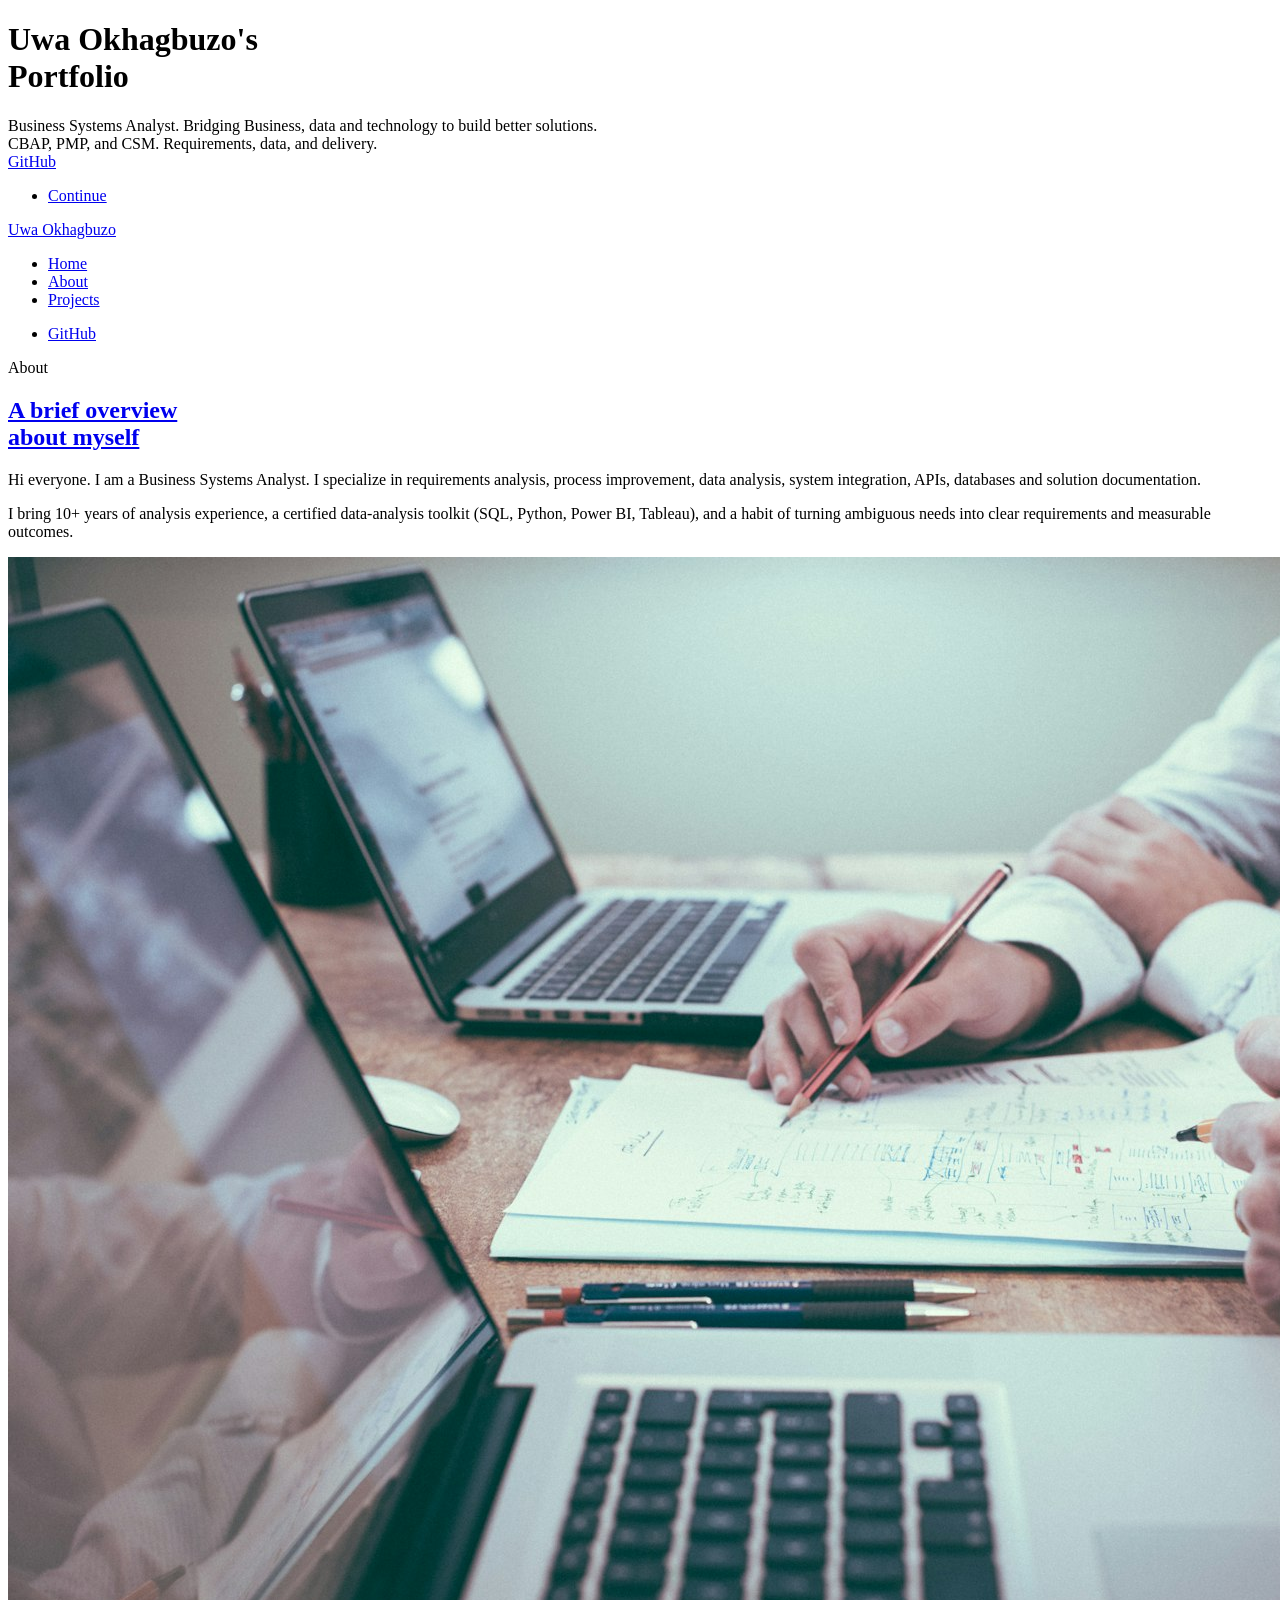
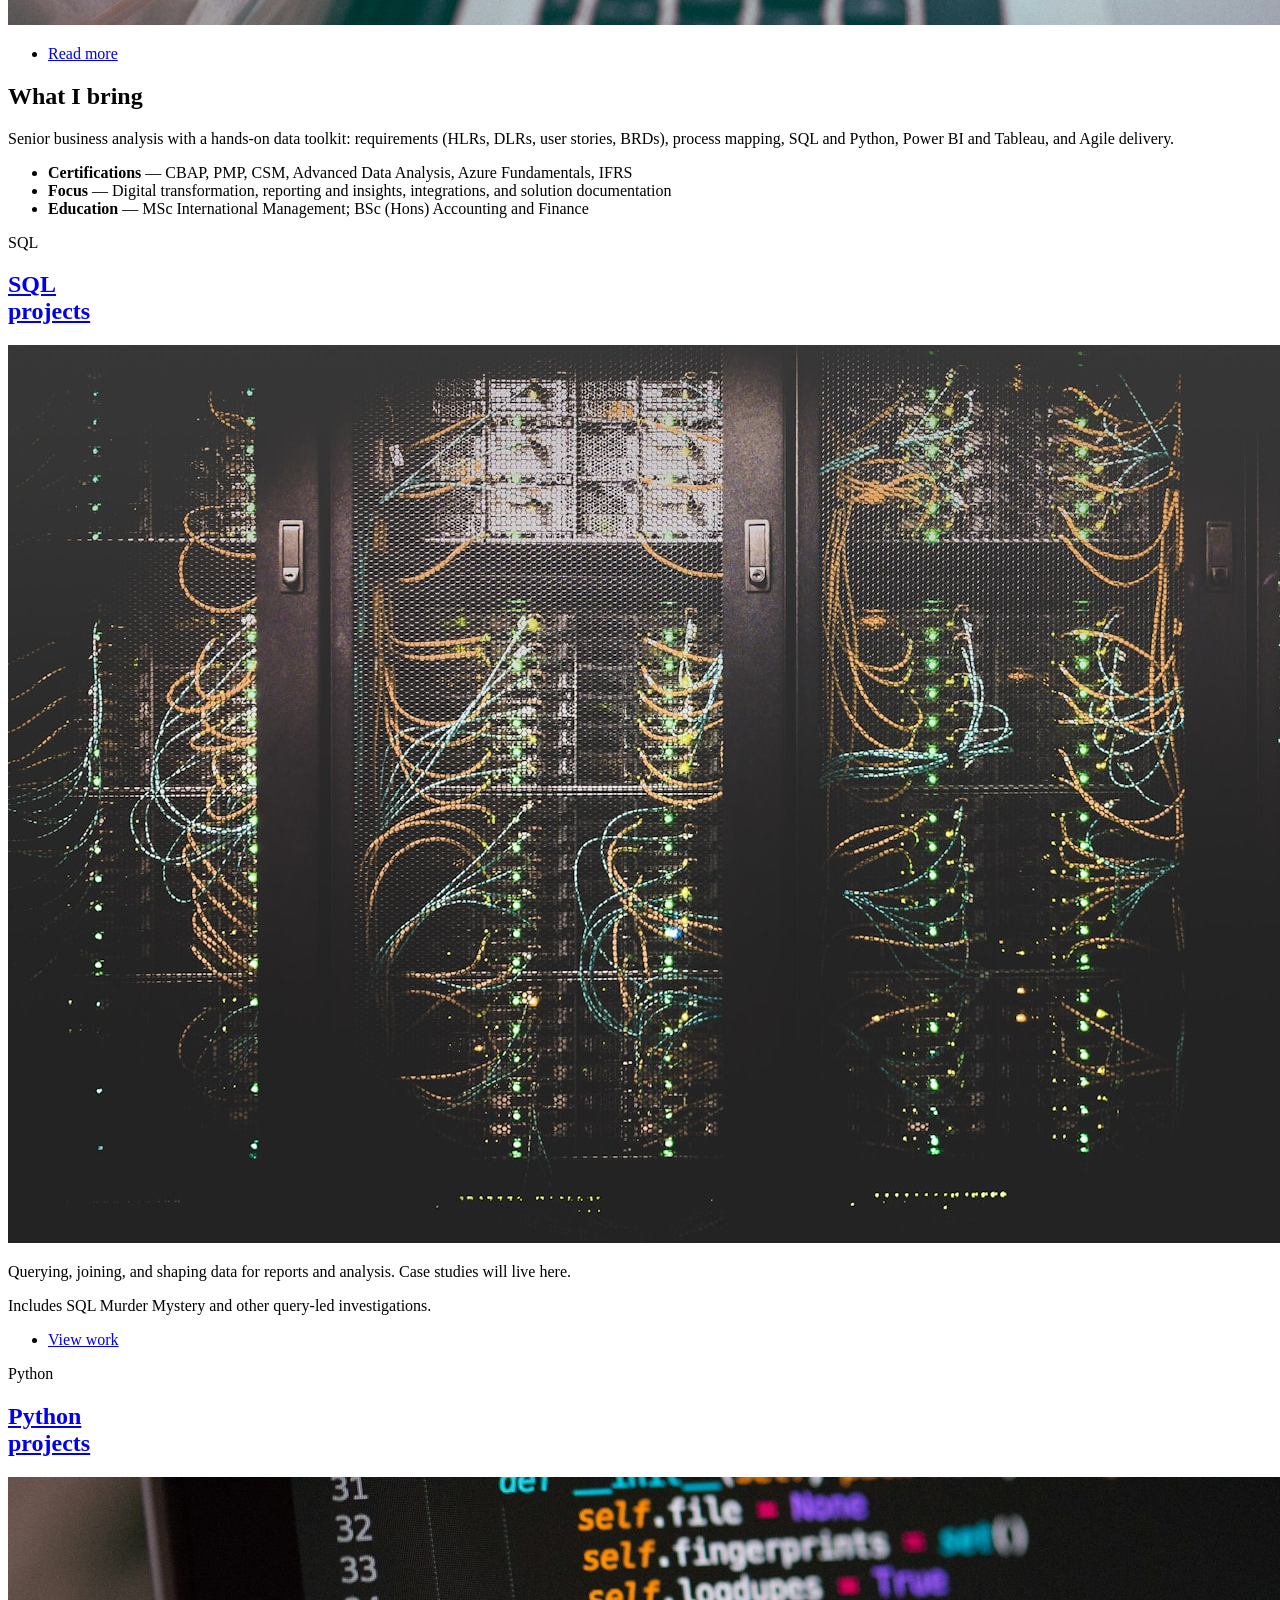
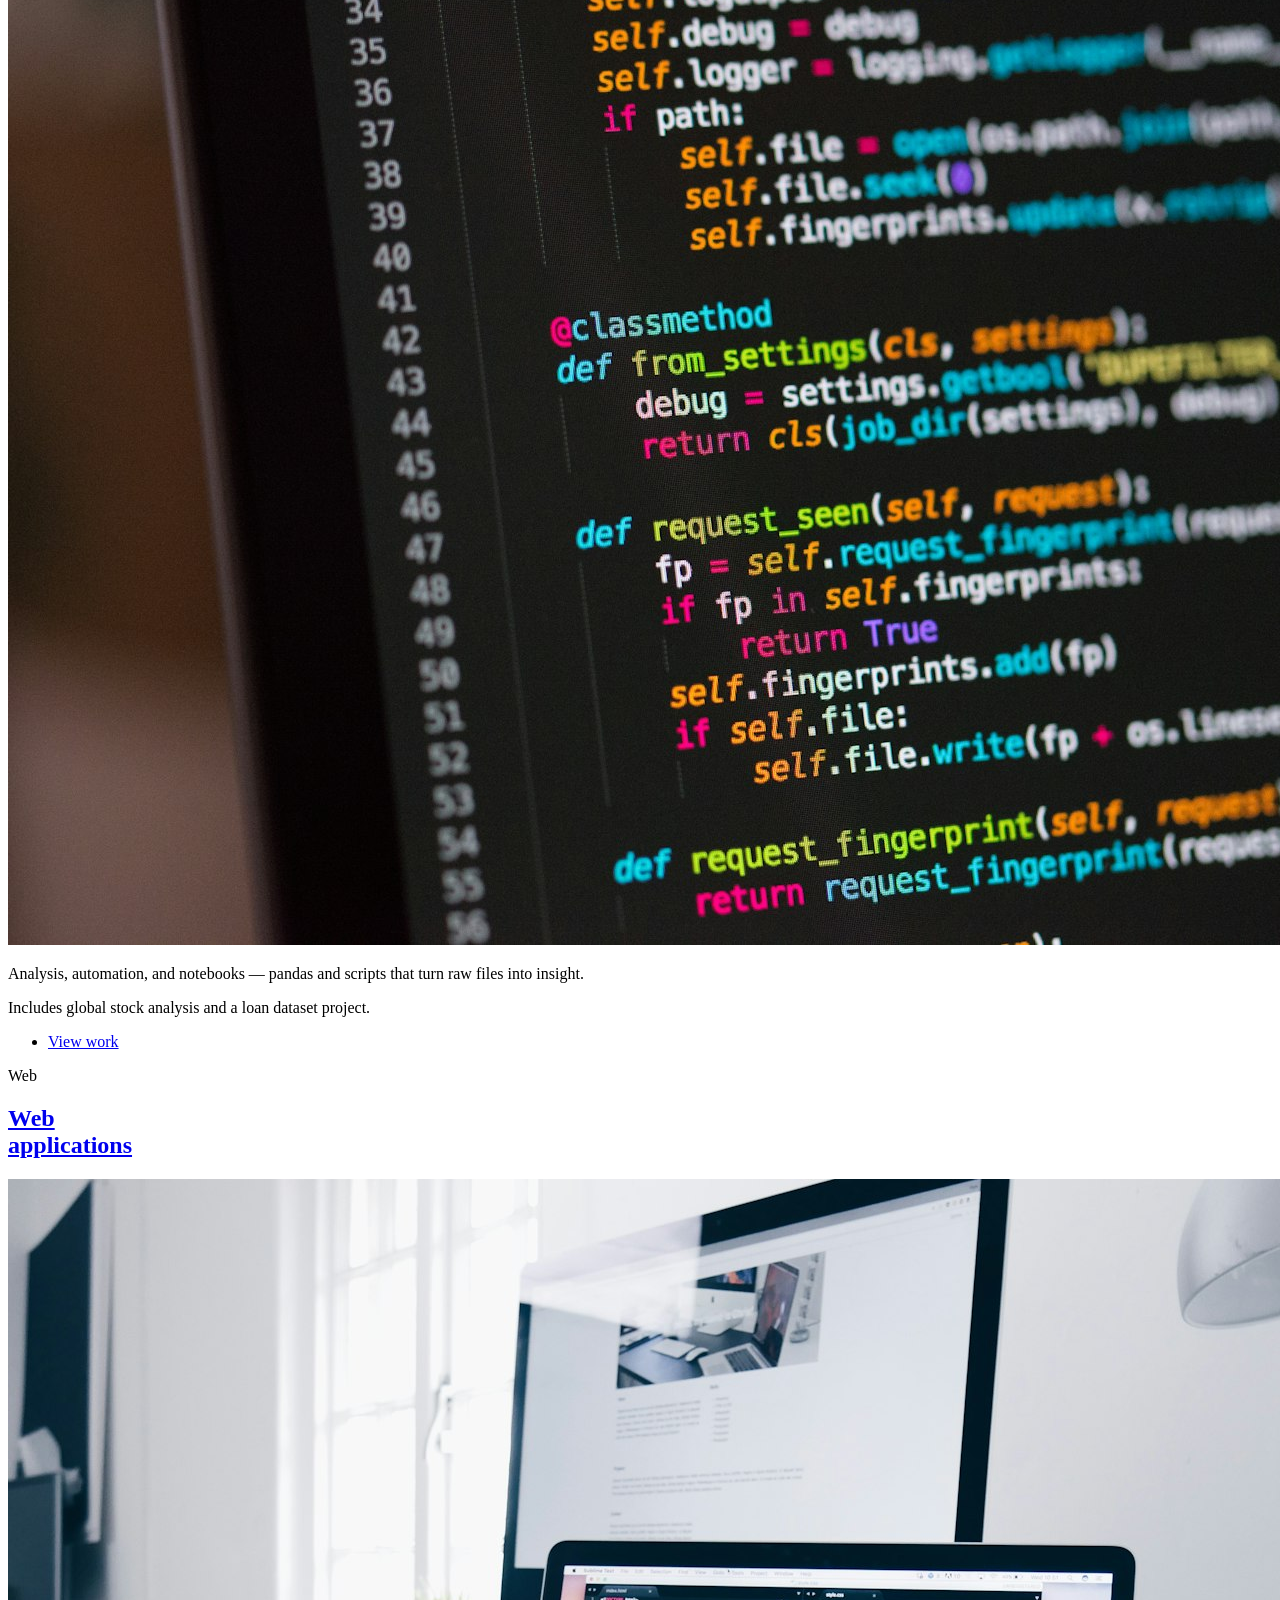
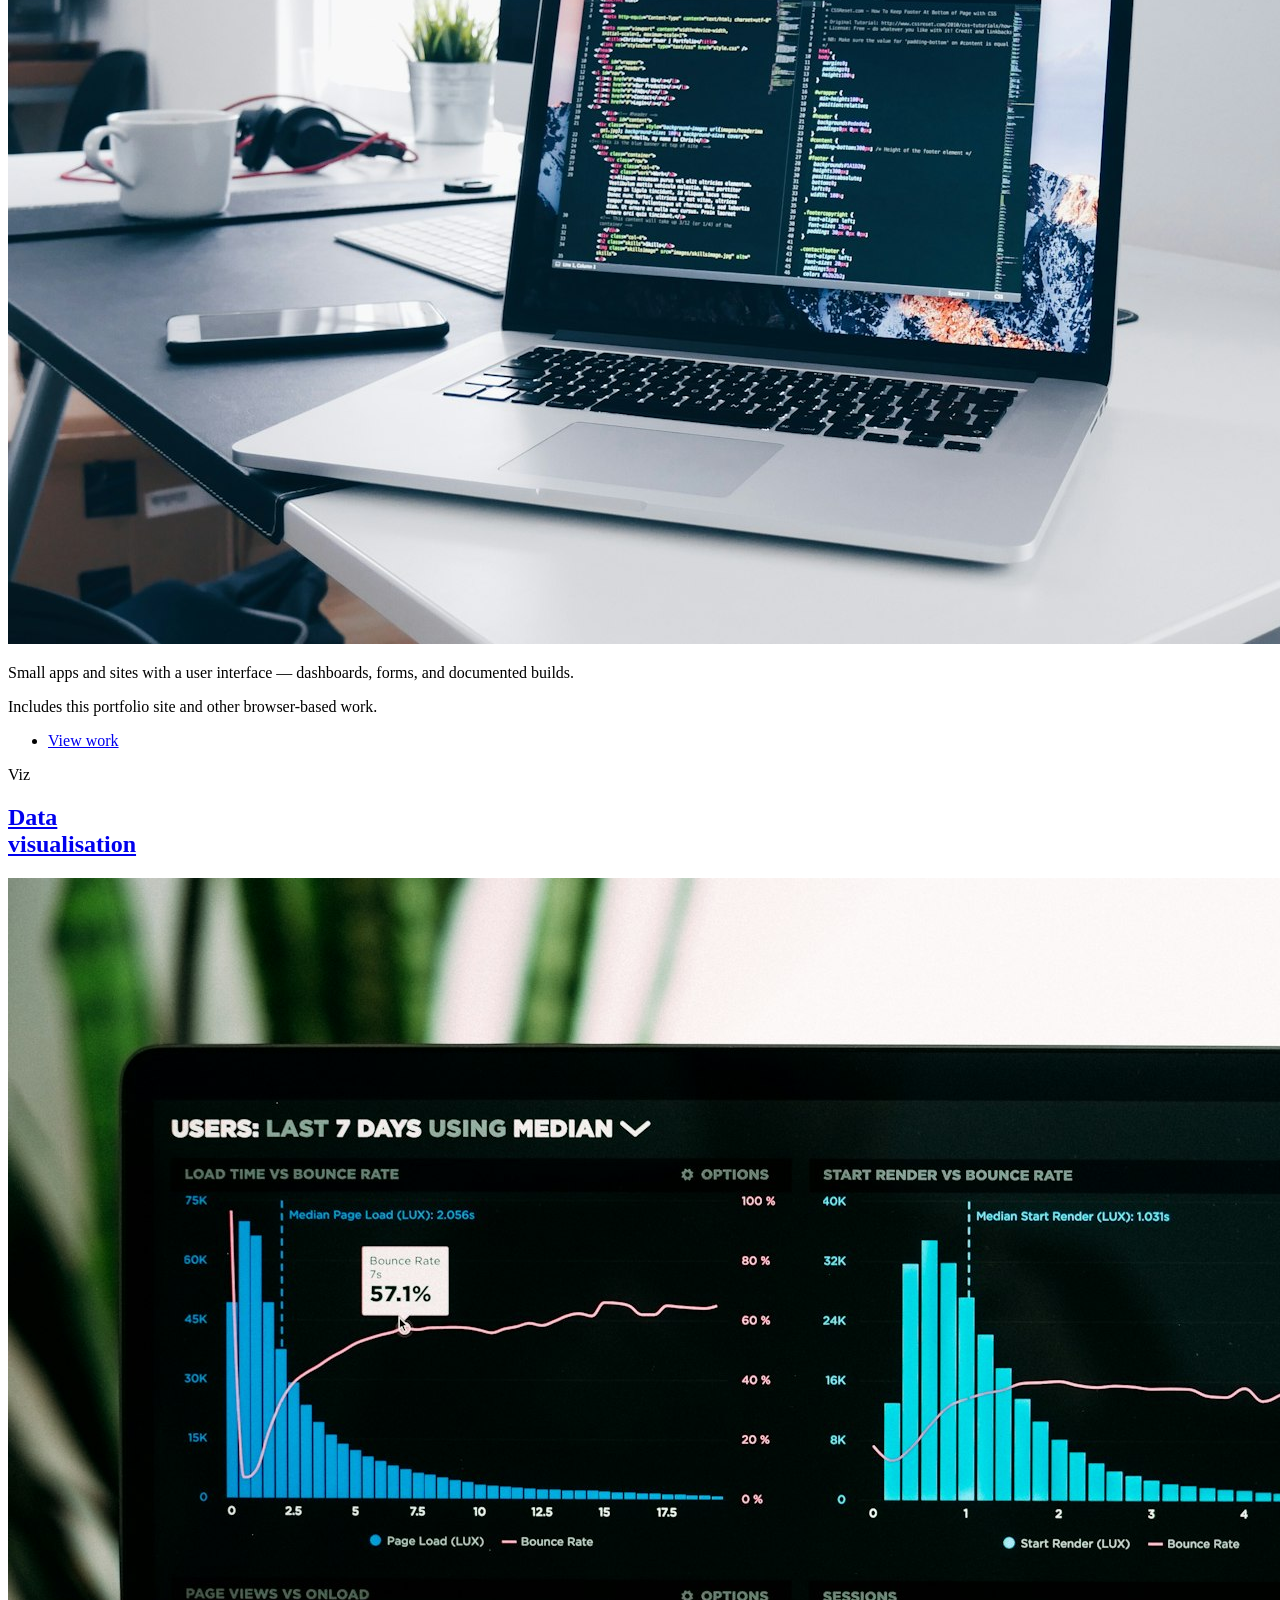
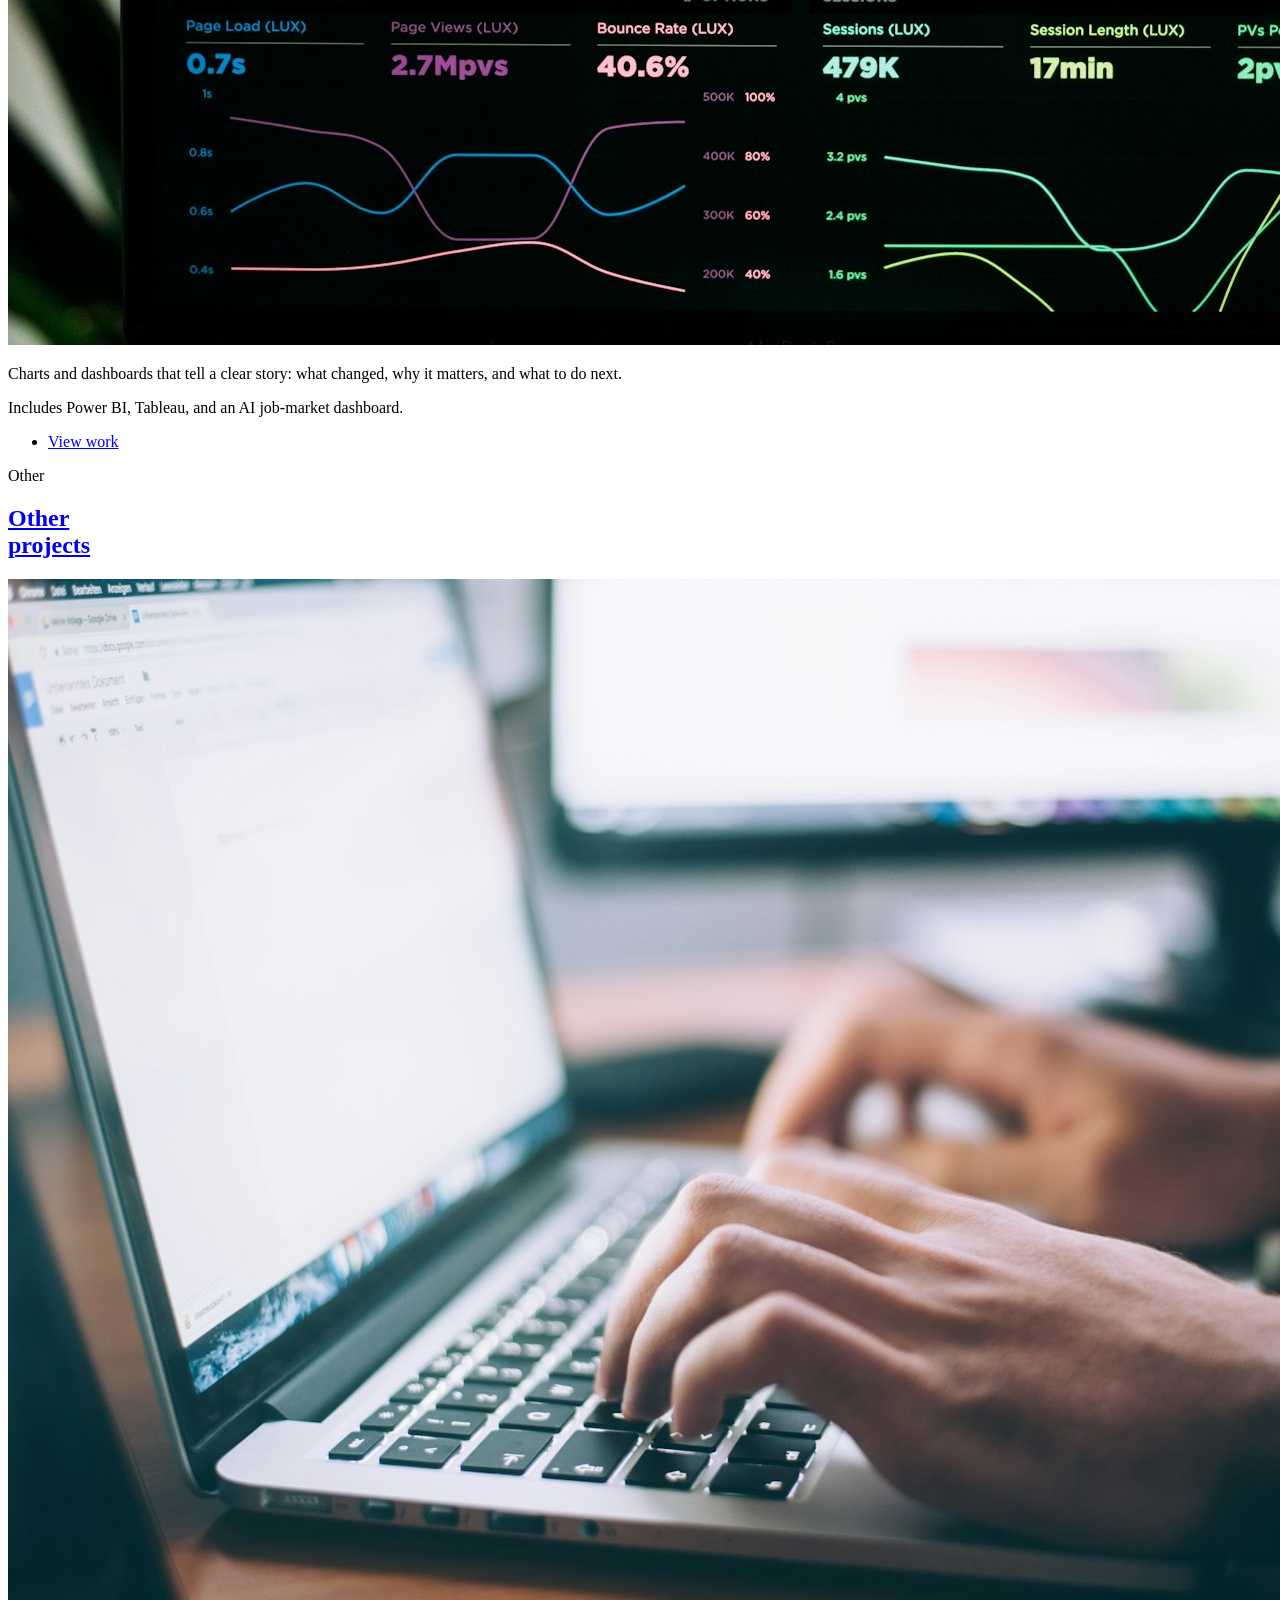
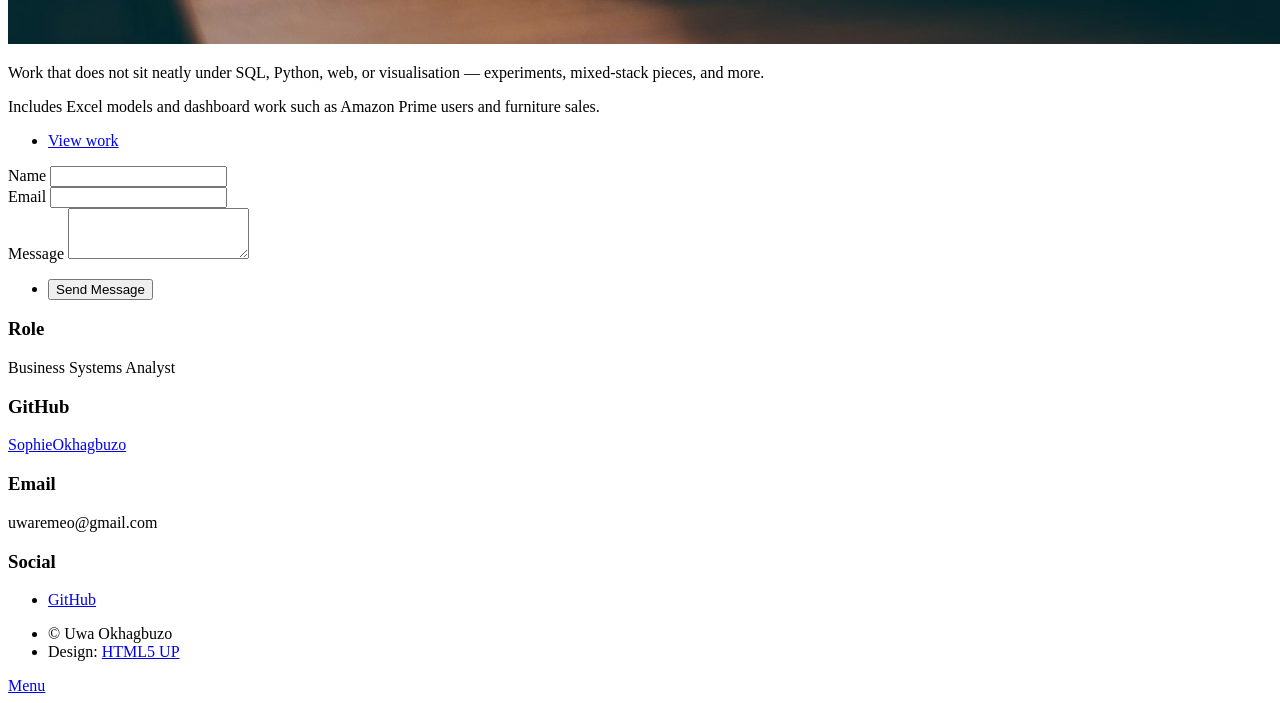
==== index.html @ e52d9575 "Update website Co-authored-by: Cursor <cursoragent@cursor.com>" ====
<!DOCTYPE HTML>
<!--
	Massively by HTML5 UP
	html5up.net | @ajlkn
	Free for personal and commercial use under the CCA 3.0 license (html5up.net/license)
-->
<html>
	<head>
		<title>Uwa Okhagbuzo | Portfolio</title>
		<meta charset="utf-8" />
		<meta name="viewport" content="width=device-width, initial-scale=1, user-scalable=no" />
		<link rel="stylesheet" href="assets/css/main.css" />
		<noscript><link rel="stylesheet" href="assets/css/noscript.css" /></noscript>
	</head>
	<body class="is-preload">

		<!-- Wrapper -->
			<div id="wrapper" class="fade-in">

				<!-- Intro -->
					<div id="intro">
						<h1>Uwa Okhagbuzo's <br />
						Portfolio</h1>
						<p>Business Systems Analyst. Bridging Business, data and technology to build better solutions.<br />
						CBAP, PMP, and CSM. Requirements, data, and delivery.<br />
						<a href="https://github.com/SophieOkhagbuzo">GitHub</a></p>
						<ul class="actions">
							<li><a href="#header" class="button icon solid solo fa-arrow-down scrolly">Continue</a></li>
						</ul>
					</div>

				<!-- Header -->
					<header id="header">
						<a href="index.html" class="logo">Uwa Okhagbuzo</a>
					</header>

				<!-- Nav -->
					<nav id="nav">
						<ul class="links">
							<li class="active"><a href="index.html">Home</a></li>
							<li><a href="about.html">About</a></li>
							<li><a href="#projects">Projects</a></li>
						</ul>
						<ul class="icons">
							<li><a href="https://github.com/SophieOkhagbuzo" class="icon brands fa-github"><span class="label">GitHub</span></a></li>
						</ul>
					</nav>

				<!-- Main -->
					<div id="main">

						<!-- Featured Post -->
							<article class="post featured">
								<header class="major">
									<span class="date">About</span>
									<h2><a href="about.html">A brief overview<br />
									about myself</a></h2>
									<p>Hi everyone. I am a Business Systems Analyst. I specialize in requirements analysis, process improvement, data analysis, system integration, APIs, databases and solution documentation.</p>
									<p>I bring 10+ years of analysis experience, a certified data-analysis toolkit (SQL, Python, Power BI, Tableau), and a habit of turning ambiguous needs into clear requirements and measurable outcomes.</p>
								</header>
								<a href="about.html" class="image main"><img src="images/pic01.jpg" alt="About Uwa Okhagbuzo" /></a>
								<ul class="actions special">
									<li><a href="about.html" class="button large">Read more</a></li>
								</ul>
							</article>

						<!-- Highlights -->
							<section>
								<header class="major">
									<h2>What I bring</h2>
								</header>
								<p>Senior business analysis with a hands-on data toolkit: requirements (HLRs, DLRs, user stories, BRDs), process mapping, SQL and Python, Power BI and Tableau, and Agile delivery.</p>
								<ul>
									<li><strong>Certifications</strong> — CBAP, PMP, CSM, Advanced Data Analysis, Azure Fundamentals, IFRS</li>
									<li><strong>Focus</strong> — Digital transformation, reporting and insights, integrations, and solution documentation</li>
									<li><strong>Education</strong> — MSc International Management; BSc (Hons) Accounting and Finance</li>
								</ul>
							</section>

						<!-- Posts -->
							<section class="posts" id="projects">
								<article>
									<header>
										<span class="date">SQL</span>
										<h2><a href="sql.html">SQL<br />
										projects</a></h2>
									</header>
									<a href="sql.html" class="image fit"><img src="images/pic02.jpg" alt="SQL projects" /></a>
									<p>Querying, joining, and shaping data for reports and analysis. Case studies will live here.</p>
									<p>Includes SQL Murder Mystery and other query-led investigations.</p>
									<ul class="actions special">
										<li><a href="sql.html" class="button">View work</a></li>
									</ul>
								</article>
								<article>
									<header>
										<span class="date">Python</span>
										<h2><a href="python.html">Python<br />
										projects</a></h2>
									</header>
									<a href="python.html" class="image fit"><img src="images/pic03.jpg" alt="Python projects" /></a>
									<p>Analysis, automation, and notebooks — pandas and scripts that turn raw files into insight.</p>
									<p>Includes global stock analysis and a loan dataset project.</p>
									<ul class="actions special">
										<li><a href="python.html" class="button">View work</a></li>
									</ul>
								</article>
								<article>
									<header>
										<span class="date">Web</span>
										<h2><a href="web.html">Web<br />
										applications</a></h2>
									</header>
									<a href="web.html" class="image fit"><img src="images/pic04.jpg" alt="Web application projects" /></a>
									<p>Small apps and sites with a user interface — dashboards, forms, and documented builds.</p>
									<p>Includes this portfolio site and other browser-based work.</p>
									<ul class="actions special">
										<li><a href="web.html" class="button">View work</a></li>
									</ul>
								</article>
								<article>
									<header>
										<span class="date">Viz</span>
										<h2><a href="viz.html">Data<br />
										visualisation</a></h2>
									</header>
									<a href="viz.html" class="image fit"><img src="images/pic05.jpg" alt="Data visualisation projects" /></a>
									<p>Charts and dashboards that tell a clear story: what changed, why it matters, and what to do next.</p>
									<p>Includes Power BI, Tableau, and an AI job-market dashboard.</p>
									<ul class="actions special">
										<li><a href="viz.html" class="button">View work</a></li>
									</ul>
								</article>
								<article>
									<header>
										<span class="date">Other</span>
										<h2><a href="other.html">Other<br />
										projects</a></h2>
									</header>
									<a href="other.html" class="image fit"><img src="images/pic06.jpg" alt="Other projects" /></a>
									<p>Work that does not sit neatly under SQL, Python, web, or visualisation — experiments, mixed-stack pieces, and more.</p>
									<p>Includes Excel models and dashboard work such as Amazon Prime users and furniture sales.</p>
									<ul class="actions special">
										<li><a href="other.html" class="button">View work</a></li>
									</ul>
								</article>
							</section>

					</div>

				<!-- Footer -->
					<footer id="footer">
						<section>
							<form method="post" action="mailto:uwaremeo@gmail.com" enctype="text/plain">
								<div class="fields">
									<div class="field">
										<label for="name">Name</label>
										<input type="text" name="name" id="name" />
									</div>
									<div class="field">
										<label for="email">Email</label>
										<input type="text" name="email" id="email" />
									</div>
									<div class="field">
										<label for="message">Message</label>
										<textarea name="message" id="message" rows="3"></textarea>
									</div>
								</div>
								<ul class="actions">
									<li><input type="submit" value="Send Message" /></li>
								</ul>
							</form>
						</section>
						<section class="split contact">
							<section class="alt">
								<h3>Role</h3>
								<p>Business Systems Analyst</p>
							</section>
							<section>
								<h3>GitHub</h3>
								<p><a href="https://github.com/SophieOkhagbuzo">SophieOkhagbuzo</a></p>
							</section>
							<section>
								<h3>Email</h3>
								<p>uwaremeo@gmail.com</p>
							</section>
							<section>
								<h3>Social</h3>
								<ul class="icons alt">
									<li><a href="https://github.com/SophieOkhagbuzo" class="icon brands alt fa-github"><span class="label">GitHub</span></a></li>
								</ul>
							</section>
						</section>
					</footer>

				<!-- Copyright -->
					<div id="copyright">
						<ul><li>&copy; Uwa Okhagbuzo</li><li>Design: <a href="https://html5up.net">HTML5 UP</a></li></ul>
					</div>

			</div>

		<!-- Scripts -->
			<script src="assets/js/jquery.min.js"></script>
			<script src="assets/js/jquery.scrollex.min.js"></script>
			<script src="assets/js/jquery.scrolly.min.js"></script>
			<script src="assets/js/browser.min.js"></script>
			<script src="assets/js/breakpoints.min.js"></script>
			<script src="assets/js/util.js"></script>
			<script src="assets/js/main.js"></script>

	</body>
</html>
---- assets/css/main.css ----
@import url(fontawesome-all.min.css);
@import url("https://fonts.googleapis.com/css?family=Merriweather:300,700,300italic,700italic|Source+Sans+Pro:900");

/*
	Massively by HTML5 UP
	html5up.net | @ajlkn
	Free for personal and commercial use under the CCA 3.0 license (html5up.net/license)
*/

html, body, div, span, applet, object,
iframe, h1, h2, h3, h4, h5, h6, p, blockquote,
pre, a, abbr, acronym, address, big, cite,
code, del, dfn, em, img, ins, kbd, q, s, samp,
small, strike, strong, sub, sup, tt, var, b,
u, i, center, dl, dt, dd, ol, ul, li, fieldset,
form, label, legend, table, caption, tbody,
tfoot, thead, tr, th, td, article, aside,
canvas, details, embed, figure, figcaption,
footer, header, hgroup, menu, nav, output, ruby,
section, summary, time, mark, audio, video {
	margin: 0;
	padding: 0;
	border: 0;
	font-size: 100%;
	font: inherit;
	vertical-align: baseline;}

article, aside, details, figcaption, figure,
footer, header, hgroup, menu, nav, section {
	display: block;}

body {
	line-height: 1;
}

ol, ul {
	list-style: none;
}

blockquote, q {
	quotes: none;
}

	blockquote:before, blockquote:after, q:before, q:after {
		content: '';
		content: none;
	}

table {
	border-collapse: collapse;
	border-spacing: 0;
}

body {
	-webkit-text-size-adjust: none;
}

mark {
	background-color: transparent;
	color: inherit;
}

input::-moz-focus-inner {
	border: 0;
	padding: 0;
}

input, select, textarea {
	-moz-appearance: none;
	-webkit-appearance: none;
	-ms-appearance: none;
	appearance: none;
}

/* Basic */

	@-ms-viewport {
		width: device-width;
	}

	body {
		-ms-overflow-style: scrollbar;
	}

	@media screen and (max-width: 480px) {

		html, body {
			min-width: 320px;
		}

	}

	html {
		box-sizing: border-box;
	}

	*, *:before, *:after {
		box-sizing: inherit;
	}

	body {
		background-color: #1e252d;
	}

		body.is-preload *, body.is-preload *:before, body.is-preload *:after {
			-moz-animation: none !important;
			-webkit-animation: none !important;
			-ms-animation: none !important;
			animation: none !important;
			-moz-transition: none !important;
			-webkit-transition: none !important;
			-ms-transition: none !important;
			transition: none !important;
		}

/* Type */

	html {
		font-size: 16pt;
	}

		@media screen and (max-width: 1680px) {

			html {
				font-size: 12pt;
			}

		}

		@media screen and (max-width: 1280px) {

			html {
				font-size: 11pt;
			}

		}

		@media screen and (max-width: 360px) {

			html {
				font-size: 10pt;
			}

		}

	body {
		color: #212931;
	}

	body, input, select, textarea {
		font-family: "Merriweather", Georgia, serif;
		font-weight: 300;
		font-size: 1rem;
		line-height: 2.375;
	}

	a {
		-moz-transition: color 0.2s ease-in-out, background-color 0.2s ease-in-out, border-color 0.2s ease-in-out, box-shadow 0.2s ease-in-out;
		-webkit-transition: color 0.2s ease-in-out, background-color 0.2s ease-in-out, border-color 0.2s ease-in-out, box-shadow 0.2s ease-in-out;
		-ms-transition: color 0.2s ease-in-out, background-color 0.2s ease-in-out, border-color 0.2s ease-in-out, box-shadow 0.2s ease-in-out;
		transition: color 0.2s ease-in-out, background-color 0.2s ease-in-out, border-color 0.2s ease-in-out, box-shadow 0.2s ease-in-out;
		border-bottom: dotted 1px;
		text-decoration: none;
	}

		a:hover {
			border-bottom-color: transparent;
		}

	strong, b {
		font-weight: 600;
	}

	em, i {
		font-style: italic;
	}

	p {
		text-align: justify;
		margin: 0 0 2rem 0;
	}

	h1, h2, h3, h4, h5, h6 {
		font-family: "Source Sans Pro", Helvetica, sans-serif;
		font-weight: 900;
		line-height: 1.5;
		letter-spacing: 0.075em;
		text-transform: uppercase;
		margin: 0 0 1rem 0;
	}

		h1 a, h2 a, h3 a, h4 a, h5 a, h6 a {
			border-bottom: 0;
			color: inherit;
			text-decoration: none;
		}

	h1 {
		font-size: 4rem;
		line-height: 1.1;
		margin: 0 0 2rem 0;
	}

	h2 {
		font-size: 1.75rem;
		line-height: 1.3;
		margin: 0 0 1.5rem 0;
	}

	h3 {
		font-size: 1.25rem;
		margin: 0 0 1.5rem 0;
	}

	h4 {
		font-size: 1rem;
	}

	h5 {
		font-size: 0.9rem;
	}

	h6 {
		font-size: 0.8rem;
	}

	sub {
		font-size: 0.8rem;
		position: relative;
		top: 0.5rem;
	}

	sup {
		font-size: 0.8rem;
		position: relative;
		top: -0.5rem;
	}

	blockquote {
		border-left: solid 4px;
		font-style: italic;
		margin: 0 0 2rem 0;
		padding: 0.5rem 0 0.5rem 2rem;
	}

	code {
		border: solid 2px;
		font-family: "Courier New", monospace;
		font-size: 0.9rem;
		margin: 0 0.25rem;
		padding: 0.25rem 0.65rem;
	}

	pre {
		-webkit-overflow-scrolling: touch;
		font-family: "Courier New", monospace;
		font-size: 0.9rem;
		margin: 0 0 2rem 0;
	}

		pre code {
			display: block;
			line-height: 1.75;
			padding: 1rem 1.5rem;
			overflow-x: auto;
		}

	hr {
		border: 0;
		border-bottom: solid 2px;
		margin: 3rem 0;
	}

		hr.major {
			margin: 5rem 0;
		}

	.align-left {
		text-align: left;
	}

	.align-center {
		text-align: center;
	}

	.align-right {
		text-align: right;
	}

	input, select, textarea {
		color: #212931;
	}

	a {
		color: #212931;
		border-bottom-color: rgba(33, 41, 49, 0.5);
	}

		a:hover {
			border-bottom-color: transparent;
			color: #18bfef !important;
		}

	strong, b {
		color: #212931;
	}

	h1, h2, h3, h4, h5, h6 {
		color: #212931;
	}

	blockquote {
		border-left-color: #eeeeee;
	}

	code {
		background: rgba(220, 220, 220, 0.25);
		border-color: #eeeeee;
	}

	hr {
		border-bottom-color: #eeeeee;
	}

/* Row */

	.row {
		display: flex;
		flex-wrap: wrap;
		box-sizing: border-box;
		align-items: stretch;
	}

		.row > * {
			box-sizing: border-box;
		}

		.row.gtr-uniform > * > :last-child {
			margin-bottom: 0;
		}

		.row.aln-left {
			justify-content: flex-start;
		}

		.row.aln-center {
			justify-content: center;
		}

		.row.aln-right {
			justify-content: flex-end;
		}

		.row.aln-top {
			align-items: flex-start;
		}

		.row.aln-middle {
			align-items: center;
		}

		.row.aln-bottom {
			align-items: flex-end;
		}

		.row > .imp {
			order: -1;
		}

		.row > .col-1 {
			width: 8.33333%;
		}

		.row > .off-1 {
			margin-left: 8.33333%;
		}

		.row > .col-2 {
			width: 16.66667%;
		}

		.row > .off-2 {
			margin-left: 16.66667%;
		}

		.row > .col-3 {
			width: 25%;
		}

		.row > .off-3 {
			margin-left: 25%;
		}

		.row > .col-4 {
			width: 33.33333%;
		}

		.row > .off-4 {
			margin-left: 33.33333%;
		}

		.row > .col-5 {
			width: 41.66667%;
		}

		.row > .off-5 {
			margin-left: 41.66667%;
		}

		.row > .col-6 {
			width: 50%;
		}

		.row > .off-6 {
			margin-left: 50%;
		}

		.row > .col-7 {
			width: 58.33333%;
		}

		.row > .off-7 {
			margin-left: 58.33333%;
		}

		.row > .col-8 {
			width: 66.66667%;
		}

		.row > .off-8 {
			margin-left: 66.66667%;
		}

		.row > .col-9 {
			width: 75%;
		}

		.row > .off-9 {
			margin-left: 75%;
		}

		.row > .col-10 {
			width: 83.33333%;
		}

		.row > .off-10 {
			margin-left: 83.33333%;
		}

		.row > .col-11 {
			width: 91.66667%;
		}

		.row > .off-11 {
			margin-left: 91.66667%;
		}

		.row > .col-12 {
			width: 100%;
		}

		.row > .off-12 {
			margin-left: 100%;
		}

		.row.gtr-0 {
			margin-top: 0;
			margin-left: 0rem;
		}

			.row.gtr-0 > * {
				padding: 0 0 0 0rem;
			}

			.row.gtr-0.gtr-uniform {
				margin-top: 0rem;
			}

				.row.gtr-0.gtr-uniform > * {
					padding-top: 0rem;
				}

		.row.gtr-25 {
			margin-top: 0;
			margin-left: -0.375rem;
		}

			.row.gtr-25 > * {
				padding: 0 0 0 0.375rem;
			}

			.row.gtr-25.gtr-uniform {
				margin-top: -0.375rem;
			}

				.row.gtr-25.gtr-uniform > * {
					padding-top: 0.375rem;
				}

		.row.gtr-50 {
			margin-top: 0;
			margin-left: -0.75rem;
		}

			.row.gtr-50 > * {
				padding: 0 0 0 0.75rem;
			}

			.row.gtr-50.gtr-uniform {
				margin-top: -0.75rem;
			}

				.row.gtr-50.gtr-uniform > * {
					padding-top: 0.75rem;
				}

		.row {
			margin-top: 0;
			margin-left: -1.5rem;
		}

			.row > * {
				padding: 0 0 0 1.5rem;
			}

			.row.gtr-uniform {
				margin-top: -1.5rem;
			}

				.row.gtr-uniform > * {
					padding-top: 1.5rem;
				}

		.row.gtr-150 {
			margin-top: 0;
			margin-left: -2.25rem;
		}

			.row.gtr-150 > * {
				padding: 0 0 0 2.25rem;
			}

			.row.gtr-150.gtr-uniform {
				margin-top: -2.25rem;
			}

				.row.gtr-150.gtr-uniform > * {
					padding-top: 2.25rem;
				}

		.row.gtr-200 {
			margin-top: 0;
			margin-left: -3rem;
		}

			.row.gtr-200 > * {
				padding: 0 0 0 3rem;
			}

			.row.gtr-200.gtr-uniform {
				margin-top: -3rem;
			}

				.row.gtr-200.gtr-uniform > * {
					padding-top: 3rem;
				}

		@media screen and (max-width: 1680px) {

			.row {
				display: flex;
				flex-wrap: wrap;
				box-sizing: border-box;
				align-items: stretch;
			}

				.row > * {
					box-sizing: border-box;
				}

				.row.gtr-uniform > * > :last-child {
					margin-bottom: 0;
				}

				.row.aln-left {
					justify-content: flex-start;
				}

				.row.aln-center {
					justify-content: center;
				}

				.row.aln-right {
					justify-content: flex-end;
				}

				.row.aln-top {
					align-items: flex-start;
				}

				.row.aln-middle {
					align-items: center;
				}

				.row.aln-bottom {
					align-items: flex-end;
				}

				.row > .imp-xlarge {
					order: -1;
				}

				.row > .col-1-xlarge {
					width: 8.33333%;
				}

				.row > .off-1-xlarge {
					margin-left: 8.33333%;
				}

				.row > .col-2-xlarge {
					width: 16.66667%;
				}

				.row > .off-2-xlarge {
					margin-left: 16.66667%;
				}

				.row > .col-3-xlarge {
					width: 25%;
				}

				.row > .off-3-xlarge {
					margin-left: 25%;
				}

				.row > .col-4-xlarge {
					width: 33.33333%;
				}

				.row > .off-4-xlarge {
					margin-left: 33.33333%;
				}

				.row > .col-5-xlarge {
					width: 41.66667%;
				}

				.row > .off-5-xlarge {
					margin-left: 41.66667%;
				}

				.row > .col-6-xlarge {
					width: 50%;
				}

				.row > .off-6-xlarge {
					margin-left: 50%;
				}

				.row > .col-7-xlarge {
					width: 58.33333%;
				}

				.row > .off-7-xlarge {
					margin-left: 58.33333%;
				}

				.row > .col-8-xlarge {
					width: 66.66667%;
				}

				.row > .off-8-xlarge {
					margin-left: 66.66667%;
				}

				.row > .col-9-xlarge {
					width: 75%;
				}

				.row > .off-9-xlarge {
					margin-left: 75%;
				}

				.row > .col-10-xlarge {
					width: 83.33333%;
				}

				.row > .off-10-xlarge {
					margin-left: 83.33333%;
				}

				.row > .col-11-xlarge {
					width: 91.66667%;
				}

				.row > .off-11-xlarge {
					margin-left: 91.66667%;
				}

				.row > .col-12-xlarge {
					width: 100%;
				}

				.row > .off-12-xlarge {
					margin-left: 100%;
				}

				.row.gtr-0 {
					margin-top: 0;
					margin-left: 0rem;
				}

					.row.gtr-0 > * {
						padding: 0 0 0 0rem;
					}

					.row.gtr-0.gtr-uniform {
						margin-top: 0rem;
					}

						.row.gtr-0.gtr-uniform > * {
							padding-top: 0rem;
						}

				.row.gtr-25 {
					margin-top: 0;
					margin-left: -0.375rem;
				}

					.row.gtr-25 > * {
						padding: 0 0 0 0.375rem;
					}

					.row.gtr-25.gtr-uniform {
						margin-top: -0.375rem;
					}

						.row.gtr-25.gtr-uniform > * {
							padding-top: 0.375rem;
						}

				.row.gtr-50 {
					margin-top: 0;
					margin-left: -0.75rem;
				}

					.row.gtr-50 > * {
						padding: 0 0 0 0.75rem;
					}

					.row.gtr-50.gtr-uniform {
						margin-top: -0.75rem;
					}

						.row.gtr-50.gtr-uniform > * {
							padding-top: 0.75rem;
						}

				.row {
					margin-top: 0;
					margin-left: -1.5rem;
				}

					.row > * {
						padding: 0 0 0 1.5rem;
					}

					.row.gtr-uniform {
						margin-top: -1.5rem;
					}

						.row.gtr-uniform > * {
							padding-top: 1.5rem;
						}

				.row.gtr-150 {
					margin-top: 0;
					margin-left: -2.25rem;
				}

					.row.gtr-150 > * {
						padding: 0 0 0 2.25rem;
					}

					.row.gtr-150.gtr-uniform {
						margin-top: -2.25rem;
					}

						.row.gtr-150.gtr-uniform > * {
							padding-top: 2.25rem;
						}

				.row.gtr-200 {
					margin-top: 0;
					margin-left: -3rem;
				}

					.row.gtr-200 > * {
						padding: 0 0 0 3rem;
					}

					.row.gtr-200.gtr-uniform {
						margin-top: -3rem;
					}

						.row.gtr-200.gtr-uniform > * {
							padding-top: 3rem;
						}

		}

		@media screen and (max-width: 1280px) {

			.row {
				display: flex;
				flex-wrap: wrap;
				box-sizing: border-box;
				align-items: stretch;
			}

				.row > * {
					box-sizing: border-box;
				}

				.row.gtr-uniform > * > :last-child {
					margin-bottom: 0;
				}

				.row.aln-left {
					justify-content: flex-start;
				}

				.row.aln-center {
					justify-content: center;
				}

				.row.aln-right {
					justify-content: flex-end;
				}

				.row.aln-top {
					align-items: flex-start;
				}

				.row.aln-middle {
					align-items: center;
				}

				.row.aln-bottom {
					align-items: flex-end;
				}

				.row > .imp-large {
					order: -1;
				}

				.row > .col-1-large {
					width: 8.33333%;
				}

				.row > .off-1-large {
					margin-left: 8.33333%;
				}

				.row > .col-2-large {
					width: 16.66667%;
				}

				.row > .off-2-large {
					margin-left: 16.66667%;
				}

				.row > .col-3-large {
					width: 25%;
				}

				.row > .off-3-large {
					margin-left: 25%;
				}

				.row > .col-4-large {
					width: 33.33333%;
				}

				.row > .off-4-large {
					margin-left: 33.33333%;
				}

				.row > .col-5-large {
					width: 41.66667%;
				}

				.row > .off-5-large {
					margin-left: 41.66667%;
				}

				.row > .col-6-large {
					width: 50%;
				}

				.row > .off-6-large {
					margin-left: 50%;
				}

				.row > .col-7-large {
					width: 58.33333%;
				}

				.row > .off-7-large {
					margin-left: 58.33333%;
				}

				.row > .col-8-large {
					width: 66.66667%;
				}

				.row > .off-8-large {
					margin-left: 66.66667%;
				}

				.row > .col-9-large {
					width: 75%;
				}

				.row > .off-9-large {
					margin-left: 75%;
				}

				.row > .col-10-large {
					width: 83.33333%;
				}

				.row > .off-10-large {
					margin-left: 83.33333%;
				}

				.row > .col-11-large {
					width: 91.66667%;
				}

				.row > .off-11-large {
					margin-left: 91.66667%;
				}

				.row > .col-12-large {
					width: 100%;
				}

				.row > .off-12-large {
					margin-left: 100%;
				}

				.row.gtr-0 {
					margin-top: 0;
					margin-left: 0rem;
				}

					.row.gtr-0 > * {
						padding: 0 0 0 0rem;
					}

					.row.gtr-0.gtr-uniform {
						margin-top: 0rem;
					}

						.row.gtr-0.gtr-uniform > * {
							padding-top: 0rem;
						}

				.row.gtr-25 {
					margin-top: 0;
					margin-left: -0.375rem;
				}

					.row.gtr-25 > * {
						padding: 0 0 0 0.375rem;
					}

					.row.gtr-25.gtr-uniform {
						margin-top: -0.375rem;
					}

						.row.gtr-25.gtr-uniform > * {
							padding-top: 0.375rem;
						}

				.row.gtr-50 {
					margin-top: 0;
					margin-left: -0.75rem;
				}

					.row.gtr-50 > * {
						padding: 0 0 0 0.75rem;
					}

					.row.gtr-50.gtr-uniform {
						margin-top: -0.75rem;
					}

						.row.gtr-50.gtr-uniform > * {
							padding-top: 0.75rem;
						}

				.row {
					margin-top: 0;
					margin-left: -1.5rem;
				}

					.row > * {
						padding: 0 0 0 1.5rem;
					}

					.row.gtr-uniform {
						margin-top: -1.5rem;
					}

						.row.gtr-uniform > * {
							padding-top: 1.5rem;
						}

				.row.gtr-150 {
					margin-top: 0;
					margin-left: -2.25rem;
				}

					.row.gtr-150 > * {
						padding: 0 0 0 2.25rem;
					}

					.row.gtr-150.gtr-uniform {
						margin-top: -2.25rem;
					}

						.row.gtr-150.gtr-uniform > * {
							padding-top: 2.25rem;
						}

				.row.gtr-200 {
					margin-top: 0;
					margin-left: -3rem;
				}

					.row.gtr-200 > * {
						padding: 0 0 0 3rem;
					}

					.row.gtr-200.gtr-uniform {
						margin-top: -3rem;
					}

						.row.gtr-200.gtr-uniform > * {
							padding-top: 3rem;
						}

		}

		@media screen and (max-width: 980px) {

			.row {
				display: flex;
				flex-wrap: wrap;
				box-sizing: border-box;
				align-items: stretch;
			}

				.row > * {
					box-sizing: border-box;
				}

				.row.gtr-uniform > * > :last-child {
					margin-bottom: 0;
				}

				.row.aln-left {
					justify-content: flex-start;
				}

				.row.aln-center {
					justify-content: center;
				}

				.row.aln-right {
					justify-content: flex-end;
				}

				.row.aln-top {
					align-items: flex-start;
				}

				.row.aln-middle {
					align-items: center;
				}

				.row.aln-bottom {
					align-items: flex-end;
				}

				.row > .imp-medium {
					order: -1;
				}

				.row > .col-1-medium {
					width: 8.33333%;
				}

				.row > .off-1-medium {
					margin-left: 8.33333%;
				}

				.row > .col-2-medium {
					width: 16.66667%;
				}

				.row > .off-2-medium {
					margin-left: 16.66667%;
				}

				.row > .col-3-medium {
					width: 25%;
				}

				.row > .off-3-medium {
					margin-left: 25%;
				}

				.row > .col-4-medium {
					width: 33.33333%;
				}

				.row > .off-4-medium {
					margin-left: 33.33333%;
				}

				.row > .col-5-medium {
					width: 41.66667%;
				}

				.row > .off-5-medium {
					margin-left: 41.66667%;
				}

				.row > .col-6-medium {
					width: 50%;
				}

				.row > .off-6-medium {
					margin-left: 50%;
				}

				.row > .col-7-medium {
					width: 58.33333%;
				}

				.row > .off-7-medium {
					margin-left: 58.33333%;
				}

				.row > .col-8-medium {
					width: 66.66667%;
				}

				.row > .off-8-medium {
					margin-left: 66.66667%;
				}

				.row > .col-9-medium {
					width: 75%;
				}

				.row > .off-9-medium {
					margin-left: 75%;
				}

				.row > .col-10-medium {
					width: 83.33333%;
				}

				.row > .off-10-medium {
					margin-left: 83.33333%;
				}

				.row > .col-11-medium {
					width: 91.66667%;
				}

				.row > .off-11-medium {
					margin-left: 91.66667%;
				}

				.row > .col-12-medium {
					width: 100%;
				}

				.row > .off-12-medium {
					margin-left: 100%;
				}

				.row.gtr-0 {
					margin-top: 0;
					margin-left: 0rem;
				}

					.row.gtr-0 > * {
						padding: 0 0 0 0rem;
					}

					.row.gtr-0.gtr-uniform {
						margin-top: 0rem;
					}

						.row.gtr-0.gtr-uniform > * {
							padding-top: 0rem;
						}

				.row.gtr-25 {
					margin-top: 0;
					margin-left: -0.375rem;
				}

					.row.gtr-25 > * {
						padding: 0 0 0 0.375rem;
					}

					.row.gtr-25.gtr-uniform {
						margin-top: -0.375rem;
					}

						.row.gtr-25.gtr-uniform > * {
							padding-top: 0.375rem;
						}

				.row.gtr-50 {
					margin-top: 0;
					margin-left: -0.75rem;
				}

					.row.gtr-50 > * {
						padding: 0 0 0 0.75rem;
					}

					.row.gtr-50.gtr-uniform {
						margin-top: -0.75rem;
					}

						.row.gtr-50.gtr-uniform > * {
							padding-top: 0.75rem;
						}

				.row {
					margin-top: 0;
					margin-left: -1.5rem;
				}

					.row > * {
						padding: 0 0 0 1.5rem;
					}

					.row.gtr-uniform {
						margin-top: -1.5rem;
					}

						.row.gtr-uniform > * {
							padding-top: 1.5rem;
						}

				.row.gtr-150 {
					margin-top: 0;
					margin-left: -2.25rem;
				}

					.row.gtr-150 > * {
						padding: 0 0 0 2.25rem;
					}

					.row.gtr-150.gtr-uniform {
						margin-top: -2.25rem;
					}

						.row.gtr-150.gtr-uniform > * {
							padding-top: 2.25rem;
						}

				.row.gtr-200 {
					margin-top: 0;
					margin-left: -3rem;
				}

					.row.gtr-200 > * {
						padding: 0 0 0 3rem;
					}

					.row.gtr-200.gtr-uniform {
						margin-top: -3rem;
					}

						.row.gtr-200.gtr-uniform > * {
							padding-top: 3rem;
						}

		}

		@media screen and (max-width: 736px) {

			.row {
				display: flex;
				flex-wrap: wrap;
				box-sizing: border-box;
				align-items: stretch;
			}

				.row > * {
					box-sizing: border-box;
				}

				.row.gtr-uniform > * > :last-child {
					margin-bottom: 0;
				}

				.row.aln-left {
					justify-content: flex-start;
				}

				.row.aln-center {
					justify-content: center;
				}

				.row.aln-right {
					justify-content: flex-end;
				}

				.row.aln-top {
					align-items: flex-start;
				}

				.row.aln-middle {
					align-items: center;
				}

				.row.aln-bottom {
					align-items: flex-end;
				}

				.row > .imp-small {
					order: -1;
				}

				.row > .col-1-small {
					width: 8.33333%;
				}

				.row > .off-1-small {
					margin-left: 8.33333%;
				}

				.row > .col-2-small {
					width: 16.66667%;
				}

				.row > .off-2-small {
					margin-left: 16.66667%;
				}

				.row > .col-3-small {
					width: 25%;
				}

				.row > .off-3-small {
					margin-left: 25%;
				}

				.row > .col-4-small {
					width: 33.33333%;
				}

				.row > .off-4-small {
					margin-left: 33.33333%;
				}

				.row > .col-5-small {
					width: 41.66667%;
				}

				.row > .off-5-small {
					margin-left: 41.66667%;
				}

				.row > .col-6-small {
					width: 50%;
				}

				.row > .off-6-small {
					margin-left: 50%;
				}

				.row > .col-7-small {
					width: 58.33333%;
				}

				.row > .off-7-small {
					margin-left: 58.33333%;
				}

				.row > .col-8-small {
					width: 66.66667%;
				}

				.row > .off-8-small {
					margin-left: 66.66667%;
				}

				.row > .col-9-small {
					width: 75%;
				}

				.row > .off-9-small {
					margin-left: 75%;
				}

				.row > .col-10-small {
					width: 83.33333%;
				}

				.row > .off-10-small {
					margin-left: 83.33333%;
				}

				.row > .col-11-small {
					width: 91.66667%;
				}

				.row > .off-11-small {
					margin-left: 91.66667%;
				}

				.row > .col-12-small {
					width: 100%;
				}

				.row > .off-12-small {
					margin-left: 100%;
				}

				.row.gtr-0 {
					margin-top: 0;
					margin-left: 0rem;
				}

					.row.gtr-0 > * {
						padding: 0 0 0 0rem;
					}

					.row.gtr-0.gtr-uniform {
						margin-top: 0rem;
					}

						.row.gtr-0.gtr-uniform > * {
							padding-top: 0rem;
						}

				.row.gtr-25 {
					margin-top: 0;
					margin-left: -0.375rem;
				}

					.row.gtr-25 > * {
						padding: 0 0 0 0.375rem;
					}

					.row.gtr-25.gtr-uniform {
						margin-top: -0.375rem;
					}

						.row.gtr-25.gtr-uniform > * {
							padding-top: 0.375rem;
						}

				.row.gtr-50 {
					margin-top: 0;
					margin-left: -0.75rem;
				}

					.row.gtr-50 > * {
						padding: 0 0 0 0.75rem;
					}

					.row.gtr-50.gtr-uniform {
						margin-top: -0.75rem;
					}

						.row.gtr-50.gtr-uniform > * {
							padding-top: 0.75rem;
						}

				.row {
					margin-top: 0;
					margin-left: -1.5rem;
				}

					.row > * {
						padding: 0 0 0 1.5rem;
					}

					.row.gtr-uniform {
						margin-top: -1.5rem;
					}

						.row.gtr-uniform > * {
							padding-top: 1.5rem;
						}

				.row.gtr-150 {
					margin-top: 0;
					margin-left: -2.25rem;
				}

					.row.gtr-150 > * {
						padding: 0 0 0 2.25rem;
					}

					.row.gtr-150.gtr-uniform {
						margin-top: -2.25rem;
					}

						.row.gtr-150.gtr-uniform > * {
							padding-top: 2.25rem;
						}

				.row.gtr-200 {
					margin-top: 0;
					margin-left: -3rem;
				}

					.row.gtr-200 > * {
						padding: 0 0 0 3rem;
					}

					.row.gtr-200.gtr-uniform {
						margin-top: -3rem;
					}

						.row.gtr-200.gtr-uniform > * {
							padding-top: 3rem;
						}

		}

		@media screen and (max-width: 480px) {

			.row {
				display: flex;
				flex-wrap: wrap;
				box-sizing: border-box;
				align-items: stretch;
			}

				.row > * {
					box-sizing: border-box;
				}

				.row.gtr-uniform > * > :last-child {
					margin-bottom: 0;
				}

				.row.aln-left {
					justify-content: flex-start;
				}

				.row.aln-center {
					justify-content: center;
				}

				.row.aln-right {
					justify-content: flex-end;
				}

				.row.aln-top {
					align-items: flex-start;
				}

				.row.aln-middle {
					align-items: center;
				}

				.row.aln-bottom {
					align-items: flex-end;
				}

				.row > .imp-xsmall {
					order: -1;
				}

				.row > .col-1-xsmall {
					width: 8.33333%;
				}

				.row > .off-1-xsmall {
					margin-left: 8.33333%;
				}

				.row > .col-2-xsmall {
					width: 16.66667%;
				}

				.row > .off-2-xsmall {
					margin-left: 16.66667%;
				}

				.row > .col-3-xsmall {
					width: 25%;
				}

				.row > .off-3-xsmall {
					margin-left: 25%;
				}

				.row > .col-4-xsmall {
					width: 33.33333%;
				}

				.row > .off-4-xsmall {
					margin-left: 33.33333%;
				}

				.row > .col-5-xsmall {
					width: 41.66667%;
				}

				.row > .off-5-xsmall {
					margin-left: 41.66667%;
				}

				.row > .col-6-xsmall {
					width: 50%;
				}

				.row > .off-6-xsmall {
					margin-left: 50%;
				}

				.row > .col-7-xsmall {
					width: 58.33333%;
				}

				.row > .off-7-xsmall {
					margin-left: 58.33333%;
				}

				.row > .col-8-xsmall {
					width: 66.66667%;
				}

				.row > .off-8-xsmall {
					margin-left: 66.66667%;
				}

				.row > .col-9-xsmall {
					width: 75%;
				}

				.row > .off-9-xsmall {
					margin-left: 75%;
				}

				.row > .col-10-xsmall {
					width: 83.33333%;
				}

				.row > .off-10-xsmall {
					margin-left: 83.33333%;
				}

				.row > .col-11-xsmall {
					width: 91.66667%;
				}

				.row > .off-11-xsmall {
					margin-left: 91.66667%;
				}

				.row > .col-12-xsmall {
					width: 100%;
				}

				.row > .off-12-xsmall {
					margin-left: 100%;
				}

				.row.gtr-0 {
					margin-top: 0;
					margin-left: 0rem;
				}

					.row.gtr-0 > * {
						padding: 0 0 0 0rem;
					}

					.row.gtr-0.gtr-uniform {
						margin-top: 0rem;
					}

						.row.gtr-0.gtr-uniform > * {
							padding-top: 0rem;
						}

				.row.gtr-25 {
					margin-top: 0;
					margin-left: -0.375rem;
				}

					.row.gtr-25 > * {
						padding: 0 0 0 0.375rem;
					}

					.row.gtr-25.gtr-uniform {
						margin-top: -0.375rem;
					}

						.row.gtr-25.gtr-uniform > * {
							padding-top: 0.375rem;
						}

				.row.gtr-50 {
					margin-top: 0;
					margin-left: -0.75rem;
				}

					.row.gtr-50 > * {
						padding: 0 0 0 0.75rem;
					}

					.row.gtr-50.gtr-uniform {
						margin-top: -0.75rem;
					}

						.row.gtr-50.gtr-uniform > * {
							padding-top: 0.75rem;
						}

				.row {
					margin-top: 0;
					margin-left: -1.5rem;
				}

					.row > * {
						padding: 0 0 0 1.5rem;
					}

					.row.gtr-uniform {
						margin-top: -1.5rem;
					}

						.row.gtr-uniform > * {
							padding-top: 1.5rem;
						}

				.row.gtr-150 {
					margin-top: 0;
					margin-left: -2.25rem;
				}

					.row.gtr-150 > * {
						padding: 0 0 0 2.25rem;
					}

					.row.gtr-150.gtr-uniform {
						margin-top: -2.25rem;
					}

						.row.gtr-150.gtr-uniform > * {
							padding-top: 2.25rem;
						}

				.row.gtr-200 {
					margin-top: 0;
					margin-left: -3rem;
				}

					.row.gtr-200 > * {
						padding: 0 0 0 3rem;
					}

					.row.gtr-200.gtr-uniform {
						margin-top: -3rem;
					}

						.row.gtr-200.gtr-uniform > * {
							padding-top: 3rem;
						}

		}

		@media screen and (max-width: 360px) {

			.row {
				display: flex;
				flex-wrap: wrap;
				box-sizing: border-box;
				align-items: stretch;
			}

				.row > * {
					box-sizing: border-box;
				}

				.row.gtr-uniform > * > :last-child {
					margin-bottom: 0;
				}

				.row.aln-left {
					justify-content: flex-start;
				}

				.row.aln-center {
					justify-content: center;
				}

				.row.aln-right {
					justify-content: flex-end;
				}

				.row.aln-top {
					align-items: flex-start;
				}

				.row.aln-middle {
					align-items: center;
				}

				.row.aln-bottom {
					align-items: flex-end;
				}

				.row > .imp-xxsmall {
					order: -1;
				}

				.row > .col-1-xxsmall {
					width: 8.33333%;
				}

				.row > .off-1-xxsmall {
					margin-left: 8.33333%;
				}

				.row > .col-2-xxsmall {
					width: 16.66667%;
				}

				.row > .off-2-xxsmall {
					margin-left: 16.66667%;
				}

				.row > .col-3-xxsmall {
					width: 25%;
				}

				.row > .off-3-xxsmall {
					margin-left: 25%;
				}

				.row > .col-4-xxsmall {
					width: 33.33333%;
				}

				.row > .off-4-xxsmall {
					margin-left: 33.33333%;
				}

				.row > .col-5-xxsmall {
					width: 41.66667%;
				}

				.row > .off-5-xxsmall {
					margin-left: 41.66667%;
				}

				.row > .col-6-xxsmall {
					width: 50%;
				}

				.row > .off-6-xxsmall {
					margin-left: 50%;
				}

				.row > .col-7-xxsmall {
					width: 58.33333%;
				}

				.row > .off-7-xxsmall {
					margin-left: 58.33333%;
				}

				.row > .col-8-xxsmall {
					width: 66.66667%;
				}

				.row > .off-8-xxsmall {
					margin-left: 66.66667%;
				}

				.row > .col-9-xxsmall {
					width: 75%;
				}

				.row > .off-9-xxsmall {
					margin-left: 75%;
				}

				.row > .col-10-xxsmall {
					width: 83.33333%;
				}

				.row > .off-10-xxsmall {
					margin-left: 83.33333%;
				}

				.row > .col-11-xxsmall {
					width: 91.66667%;
				}

				.row > .off-11-xxsmall {
					margin-left: 91.66667%;
				}

				.row > .col-12-xxsmall {
					width: 100%;
				}

				.row > .off-12-xxsmall {
					margin-left: 100%;
				}

				.row.gtr-0 {
					margin-top: 0;
					margin-left: 0rem;
				}

					.row.gtr-0 > * {
						padding: 0 0 0 0rem;
					}

					.row.gtr-0.gtr-uniform {
						margin-top: 0rem;
					}

						.row.gtr-0.gtr-uniform > * {
							padding-top: 0rem;
						}

				.row.gtr-25 {
					margin-top: 0;
					margin-left: -0.375rem;
				}

					.row.gtr-25 > * {
						padding: 0 0 0 0.375rem;
					}

					.row.gtr-25.gtr-uniform {
						margin-top: -0.375rem;
					}

						.row.gtr-25.gtr-uniform > * {
							padding-top: 0.375rem;
						}

				.row.gtr-50 {
					margin-top: 0;
					margin-left: -0.75rem;
				}

					.row.gtr-50 > * {
						padding: 0 0 0 0.75rem;
					}

					.row.gtr-50.gtr-uniform {
						margin-top: -0.75rem;
					}

						.row.gtr-50.gtr-uniform > * {
							padding-top: 0.75rem;
						}

				.row {
					margin-top: 0;
					margin-left: -1.5rem;
				}

					.row > * {
						padding: 0 0 0 1.5rem;
					}

					.row.gtr-uniform {
						margin-top: -1.5rem;
					}

						.row.gtr-uniform > * {
							padding-top: 1.5rem;
						}

				.row.gtr-150 {
					margin-top: 0;
					margin-left: -2.25rem;
				}

					.row.gtr-150 > * {
						padding: 0 0 0 2.25rem;
					}

					.row.gtr-150.gtr-uniform {
						margin-top: -2.25rem;
					}

						.row.gtr-150.gtr-uniform > * {
							padding-top: 2.25rem;
						}

				.row.gtr-200 {
					margin-top: 0;
					margin-left: -3rem;
				}

					.row.gtr-200 > * {
						padding: 0 0 0 3rem;
					}

					.row.gtr-200.gtr-uniform {
						margin-top: -3rem;
					}

						.row.gtr-200.gtr-uniform > * {
							padding-top: 3rem;
						}

		}

/* Box */

	.box {
		border: solid 2px;
		margin-bottom: 2rem;
		padding: 1.5rem;
	}

		.box > :last-child,
		.box > :last-child > :last-child,
		.box > :last-child > :last-child > :last-child {
			margin-bottom: 0;
		}

		.box.alt {
			border: 0;
			border-radius: 0;
			padding: 0;
		}

	.box {
		border-color: #eeeeee;
	}

/* Button */

	input[type="submit"],
	input[type="reset"],
	input[type="button"],
	button,
	.button {
		-moz-appearance: none;
		-webkit-appearance: none;
		-ms-appearance: none;
		appearance: none;
		-moz-transition: background-color 0.2s ease-in-out, box-shadow 0.2s ease-in-out, color 0.2s ease-in-out;
		-webkit-transition: background-color 0.2s ease-in-out, box-shadow 0.2s ease-in-out, color 0.2s ease-in-out;
		-ms-transition: background-color 0.2s ease-in-out, box-shadow 0.2s ease-in-out, color 0.2s ease-in-out;
		transition: background-color 0.2s ease-in-out, box-shadow 0.2s ease-in-out, color 0.2s ease-in-out;
		border: 0;
		border-radius: 0;
		cursor: pointer;
		display: inline-block;
		font-family: "Source Sans Pro", Helvetica, sans-serif;
		font-size: 0.8rem;
		font-weight: 900;
		letter-spacing: 0.075em;
		height: 3rem;
		line-height: 3rem;
		padding: 0 2rem;
		text-align: center;
		text-decoration: none;
		text-transform: uppercase;
		white-space: nowrap;
	}

		input[type="submit"].icon:before,
		input[type="reset"].icon:before,
		input[type="button"].icon:before,
		button.icon:before,
		.button.icon:before {
			margin-right: 0.5rem;
		}

		input[type="submit"].icon.solo,
		input[type="reset"].icon.solo,
		input[type="button"].icon.solo,
		button.icon.solo,
		.button.icon.solo {
			position: relative;
			width: 4rem;
			height: 4rem;
			line-height: 4rem;
			border-radius: 4rem;
			text-indent: 4rem;
			overflow: hidden;
			padding: 0;
			white-space: nowrap;
		}

			input[type="submit"].icon.solo:before,
			input[type="reset"].icon.solo:before,
			input[type="button"].icon.solo:before,
			button.icon.solo:before,
			.button.icon.solo:before {
				position: absolute;
				display: block;
				top: 0;
				left: 0;
				width: inherit;
				height: inherit;
				line-height: inherit;
				font-size: 1.25rem;
				margin-right: 0;
				text-align: center;
				text-indent: 0;
			}

		input[type="submit"].fit,
		input[type="reset"].fit,
		input[type="button"].fit,
		button.fit,
		.button.fit {
			width: 100%;
		}

		input[type="submit"].small,
		input[type="reset"].small,
		input[type="button"].small,
		button.small,
		.button.small {
			font-size: 0.7rem;
			height: 2.5rem;
			line-height: 2.5rem;
			padding: 0 1.5rem;
		}

		input[type="submit"].large,
		input[type="reset"].large,
		input[type="button"].large,
		button.large,
		.button.large {
			font-size: 0.9rem;
			height: 3.5rem;
			line-height: 3.5rem;
			padding: 0 2.75rem;
		}

		@media screen and (max-width: 980px) {

			input[type="submit"],
			input[type="reset"],
			input[type="button"],
			button,
			.button {
				font-size: 0.9rem;
				height: 3.25rem;
				line-height: 3.25rem;
			}

				input[type="submit"].large,
				input[type="reset"].large,
				input[type="button"].large,
				button.large,
				.button.large {
					font-size: 1rem;
					height: 3.75rem;
					line-height: 3.75rem;
				}

		}

		input[type="submit"].disabled, input[type="submit"]:disabled,
		input[type="reset"].disabled,
		input[type="reset"]:disabled,
		input[type="button"].disabled,
		input[type="button"]:disabled,
		button.disabled,
		button:disabled,
		.button.disabled,
		.button:disabled {
			pointer-events: none;
			opacity: 0.25;
		}

	input[type="submit"],
	input[type="reset"],
	input[type="button"],
	button,
	.button {
		background-color: transparent;
		box-shadow: inset 0 0 0 2px #212931;
		color: #212931 !important;
	}

		input[type="submit"]:hover,
		input[type="reset"]:hover,
		input[type="button"]:hover,
		button:hover,
		.button:hover {
			box-shadow: inset 0 0 0 2px #18bfef;
			color: #18bfef !important;
		}

		input[type="submit"].primary,
		input[type="reset"].primary,
		input[type="button"].primary,
		button.primary,
		.button.primary {
			background-color: #212931;
			box-shadow: none;
			color: #ffffff !important;
		}

			input[type="submit"].primary:hover,
			input[type="reset"].primary:hover,
			input[type="button"].primary:hover,
			button.primary:hover,
			.button.primary:hover {
				background-color: #18bfef;
			}

/* Form */

	form {
		margin: 0 0 2rem 0;
	}

		form > :last-child {
			margin-bottom: 0;
		}

		form > .fields {
			display: -moz-flex;
			display: -webkit-flex;
			display: -ms-flex;
			display: flex;
			-moz-flex-wrap: wrap;
			-webkit-flex-wrap: wrap;
			-ms-flex-wrap: wrap;
			flex-wrap: wrap;
			width: calc(100% + 3rem);
			margin: -1.5rem 0 2rem -1.5rem;
		}

			form > .fields > .field {
				-moz-flex-grow: 0;
				-webkit-flex-grow: 0;
				-ms-flex-grow: 0;
				flex-grow: 0;
				-moz-flex-shrink: 0;
				-webkit-flex-shrink: 0;
				-ms-flex-shrink: 0;
				flex-shrink: 0;
				padding: 1.5rem 0 0 1.5rem;
				width: calc(100% - 1.5rem);
			}

				form > .fields > .field.half {
					width: calc(50% - 0.75rem);
				}

				form > .fields > .field.third {
					width: calc(100%/3 - 0.5rem);
				}

				form > .fields > .field.quarter {
					width: calc(25% - 0.375rem);
				}

		@media screen and (max-width: 480px) {

			form > .fields {
				width: calc(100% + 3rem);
				margin: -1.5rem 0 2rem -1.5rem;
			}

				form > .fields > .field {
					padding: 1.5rem 0 0 1.5rem;
					width: calc(100% - 1.5rem);
				}

					form > .fields > .field.half {
						width: calc(100% - 1.5rem);
					}

					form > .fields > .field.third {
						width: calc(100% - 1.5rem);
					}

					form > .fields > .field.quarter {
						width: calc(100% - 1.5rem);
					}

		}

	label {
		display: block;
		font-family: "Source Sans Pro", Helvetica, sans-serif;
		font-weight: 900;
		line-height: 1.5;
		letter-spacing: 0.075em;
		font-size: 0.8rem;
		text-transform: uppercase;
		margin: 0 0 0.75rem 0;
	}

		@media screen and (max-width: 980px) {

			label {
				font-size: 0.9rem;
			}

		}

	input[type="text"],
	input[type="password"],
	input[type="email"],
	select,
	textarea {
		-moz-appearance: none;
		-webkit-appearance: none;
		-ms-appearance: none;
		appearance: none;
		background: transparent;
		border-radius: 0;
		border: solid 2px;
		color: inherit;
		display: block;
		outline: 0;
		padding: 0 1rem;
		text-decoration: none;
		width: 100%;
	}

		input[type="text"]:invalid,
		input[type="password"]:invalid,
		input[type="email"]:invalid,
		select:invalid,
		textarea:invalid {
			box-shadow: none;
		}

	select {
		background-size: 1.25rem;
		background-repeat: no-repeat;
		background-position: calc(100% - 1rem) center;
		height: 3rem;
		padding-right: 3rem;
		text-overflow: ellipsis;
	}

		select:focus::-ms-value {
			background-color: transparent;
		}

		select::-ms-expand {
			display: none;
		}

	input[type="text"],
	input[type="password"],
	input[type="email"],
	select {
		height: 3rem;
	}

	textarea {
		padding: 0.75rem 1rem;
	}

	input[type="checkbox"],
	input[type="radio"] {
		-moz-appearance: none;
		-webkit-appearance: none;
		-ms-appearance: none;
		appearance: none;
		display: block;
		float: left;
		margin-right: -2rem;
		opacity: 0;
		width: 1rem;
		z-index: -1;
	}

		input[type="checkbox"] + label,
		input[type="radio"] + label {
			text-decoration: none;
			cursor: pointer;
			display: inline-block;
			font-size: 1rem;
			letter-spacing: 0;
			font-family: "Merriweather", Georgia, serif;
			text-transform: none;
			font-weight: 300;
			padding-left: 2.8rem;
			padding-right: 1rem;
			position: relative;
		}

			input[type="checkbox"] + label:before,
			input[type="radio"] + label:before {
				-moz-osx-font-smoothing: grayscale;
				-webkit-font-smoothing: antialiased;
				display: inline-block;
				font-style: normal;
				font-variant: normal;
				text-rendering: auto;
				line-height: 1;
				text-transform: none !important;
				font-family: 'Font Awesome 5 Free';
				font-weight: 900;
			}

			input[type="checkbox"] + label:before,
			input[type="radio"] + label:before {
				border-radius: 0;
				border: solid 2px;
				content: '';
				display: inline-block;
				font-size: 0.8rem;
				height: 1.8rem;
				left: 0;
				line-height: 1.65rem;
				position: absolute;
				text-align: center;
				top: -0.125rem;
				width: 1.8rem;
			}

		input[type="checkbox"]:checked + label:before,
		input[type="radio"]:checked + label:before {
			content: '\f00c';
		}

	input[type="checkbox"] + label:before {
		border-radius: 0;
	}

	input[type="radio"] + label:before {
		border-radius: 100%;
	}

	::-webkit-input-placeholder {
		opacity: 1.0;
	}

	:-moz-placeholder {
		opacity: 1.0;
	}

	::-moz-placeholder {
		opacity: 1.0;
	}

	:-ms-input-placeholder {
		opacity: 1.0;
	}

	label {
		color: #212931;
	}

	input[type="text"],
	input[type="password"],
	input[type="email"],
	select,
	textarea {
		border-color: #eeeeee;
	}

		input[type="text"]:focus,
		input[type="password"]:focus,
		input[type="email"]:focus,
		select:focus,
		textarea:focus {
			border-color: #18bfef;
		}

	select {
		background-image: url("data:image/svg+xml;charset=utf8,%3Csvg xmlns='http://www.w3.org/2000/svg' width='40' height='40' preserveAspectRatio='none' viewBox='0 0 40 40'%3E%3Cpath d='M9.4,12.3l10.4,10.4l10.4-10.4c0.2-0.2,0.5-0.4,0.9-0.4c0.3,0,0.6,0.1,0.9,0.4l3.3,3.3c0.2,0.2,0.4,0.5,0.4,0.9 c0,0.4-0.1,0.6-0.4,0.9L20.7,31.9c-0.2,0.2-0.5,0.4-0.9,0.4c-0.3,0-0.6-0.1-0.9-0.4L4.3,17.3c-0.2-0.2-0.4-0.5-0.4-0.9 c0-0.4,0.1-0.6,0.4-0.9l3.3-3.3c0.2-0.2,0.5-0.4,0.9-0.4S9.1,12.1,9.4,12.3z' fill='%23eeeeee' /%3E%3C/svg%3E");
	}

		select option {
			background-color: #ffffff;
			color: #212931;
		}

	.select-wrapper:before {
		color: #eeeeee;
	}

	input[type="checkbox"] + label,
	input[type="radio"] + label {
		color: #212931;
	}

		input[type="checkbox"] + label:before,
		input[type="radio"] + label:before {
			border-color: #eeeeee;
		}

	input[type="checkbox"]:checked + label:before,
	input[type="radio"]:checked + label:before {
		background-color: #212931;
		border-color: #212931;
		color: #ffffff;
	}

	input[type="checkbox"]:focus + label:before,
	input[type="radio"]:focus + label:before {
		border-color: #18bfef;
	}

	::-webkit-input-placeholder {
		color: #909498 !important;
	}

	:-moz-placeholder {
		color: #909498 !important;
	}

	::-moz-placeholder {
		color: #909498 !important;
	}

	:-ms-input-placeholder {
		color: #909498 !important;
	}

	.formerize-placeholder {
		color: #909498 !important;
	}

/* Icon */

	.icon {
		text-decoration: none;
		border-bottom: none;
		position: relative;
	}

		.icon:before {
			-moz-osx-font-smoothing: grayscale;
			-webkit-font-smoothing: antialiased;
			display: inline-block;
			font-style: normal;
			font-variant: normal;
			text-rendering: auto;
			line-height: 1;
			text-transform: none !important;
			font-family: 'Font Awesome 5 Free';
			font-weight: 400;
		}

		.icon > .label {
			display: none;
		}

		.icon:before {
			line-height: inherit;
		}

		.icon.solid:before {
			font-weight: 900;
		}

		.icon.brands:before {
			font-family: 'Font Awesome 5 Brands';
		}

/* Image */

	.image {
		border: 0;
		display: inline-block;
		position: relative;
	}

		.image img {
			display: block;
		}

		.image.left, .image.right {
			max-width: 40%;
		}

			.image.left img, .image.right img {
				width: 100%;
			}

		.image.left {
			float: left;
			margin: 0 2rem 2rem 0;
			top: 0.75rem;
		}

		.image.right {
			float: right;
			margin: 0 0 2rem 2rem;
			top: 0.75rem;
		}

		.image.fit {
			display: block;
			margin: 2.5rem 0;
			width: 100%;
		}

			.image.fit:first-child {
				margin-top: 0;
			}

			.image.fit img {
				width: 100%;
			}

		.image.main {
			display: block;
			margin: 4rem 0;
			width: 100%;
		}

			.image.main:first-child {
				margin-top: 0;
			}

			.image.main img {
				width: 100%;
			}

		@media screen and (max-width: 736px) {

			.image.fit {
				margin: 2rem 0;
			}

			.image.main {
				margin: 2rem 0;
			}

		}

	a.image {
		overflow: hidden;
	}

		a.image img {
			-moz-transition: -moz-transform 0.2s ease-out;
			-webkit-transition: -webkit-transform 0.2s ease-out;
			-ms-transition: -ms-transform 0.2s ease-out;
			transition: transform 0.2s ease-out;
		}

		a.image:hover img {
			-moz-transform: scale(1.05);
			-webkit-transform: scale(1.05);
			-ms-transform: scale(1.05);
			transform: scale(1.05);
		}

/* Actions */

	ul.actions {
		display: -moz-flex;
		display: -webkit-flex;
		display: -ms-flex;
		display: flex;
		cursor: default;
		list-style: none;
		margin-left: -1rem;
		padding-left: 0;
	}

		ul.actions li {
			padding: 0 0 0 1rem;
			vertical-align: middle;
		}

		ul.actions.special {
			-moz-justify-content: center;
			-webkit-justify-content: center;
			-ms-justify-content: center;
			justify-content: center;
			width: 100%;
			margin-left: 0;
		}

			ul.actions.special li:first-child {
				padding-left: 0;
			}

		ul.actions.stacked {
			-moz-flex-direction: column;
			-webkit-flex-direction: column;
			-ms-flex-direction: column;
			flex-direction: column;
			margin-left: 0;
		}

			ul.actions.stacked li {
				padding: 1.3rem 0 0 0;
			}

				ul.actions.stacked li:first-child {
					padding-top: 0;
				}

		ul.actions.fit {
			width: calc(100% + 1rem);
		}

			ul.actions.fit li {
				-moz-flex-grow: 1;
				-webkit-flex-grow: 1;
				-ms-flex-grow: 1;
				flex-grow: 1;
				-moz-flex-shrink: 1;
				-webkit-flex-shrink: 1;
				-ms-flex-shrink: 1;
				flex-shrink: 1;
				width: 100%;
			}

				ul.actions.fit li > * {
					width: 100%;
				}

			ul.actions.fit.stacked {
				width: 100%;
			}

		@media screen and (max-width: 480px) {

			ul.actions:not(.fixed) {
				-moz-flex-direction: column;
				-webkit-flex-direction: column;
				-ms-flex-direction: column;
				flex-direction: column;
				margin-left: 0;
				width: 100% !important;
			}

				ul.actions:not(.fixed) li {
					-moz-flex-grow: 1;
					-webkit-flex-grow: 1;
					-ms-flex-grow: 1;
					flex-grow: 1;
					-moz-flex-shrink: 1;
					-webkit-flex-shrink: 1;
					-ms-flex-shrink: 1;
					flex-shrink: 1;
					padding: 1rem 0 0 0;
					text-align: center;
					width: 100%;
				}

					ul.actions:not(.fixed) li > * {
						width: 100%;
					}

					ul.actions:not(.fixed) li:first-child {
						padding-top: 0;
					}

					ul.actions:not(.fixed) li input[type="submit"],
					ul.actions:not(.fixed) li input[type="reset"],
					ul.actions:not(.fixed) li input[type="button"],
					ul.actions:not(.fixed) li button,
					ul.actions:not(.fixed) li .button {
						width: 100%;
					}

						ul.actions:not(.fixed) li input[type="submit"].icon:before,
						ul.actions:not(.fixed) li input[type="reset"].icon:before,
						ul.actions:not(.fixed) li input[type="button"].icon:before,
						ul.actions:not(.fixed) li button.icon:before,
						ul.actions:not(.fixed) li .button.icon:before {
							margin-left: -0.5rem;
						}

		}

/* Icons */

	ul.icons {
		cursor: default;
		list-style: none;
		padding-left: 0;
	}

		ul.icons li {
			display: inline-block;
			padding: 0 0.5rem 0 0;
			vertical-align: middle;
		}

			ul.icons li:last-child {
				padding-right: 0;
			}

			ul.icons li .icon:before {
				width: 2.25rem;
				height: 2.25rem;
				line-height: 2.25rem;
				display: inline-block;
				text-align: center;
				border-radius: 100%;
				font-size: 1.25rem;
			}

		ul.icons.alt li .icon:before {
			-moz-transition: color 0.2s ease-in-out, background-color 0.2s ease-in-out, border-color 0.2s ease-in-out, box-shadow 0.2s ease-in-out;
			-webkit-transition: color 0.2s ease-in-out, background-color 0.2s ease-in-out, border-color 0.2s ease-in-out, box-shadow 0.2s ease-in-out;
			-ms-transition: color 0.2s ease-in-out, background-color 0.2s ease-in-out, border-color 0.2s ease-in-out, box-shadow 0.2s ease-in-out;
			transition: color 0.2s ease-in-out, background-color 0.2s ease-in-out, border-color 0.2s ease-in-out, box-shadow 0.2s ease-in-out;
			font-size: 1rem;
		}

/* List */

	ol {
		list-style: decimal;
		margin: 0 0 2rem 0;
		padding-left: 1.25rem;
	}

		ol li {
			padding-left: 0.25rem;
		}

	ul {
		list-style: disc;
		margin: 0 0 2rem 0;
		padding-left: 1rem;
	}

		ul li {
			padding-left: 0.5rem;
		}

		ul.divided {
			list-style: none;
			padding-left: 0;
		}

			ul.divided li {
				border-top: solid 1px;
				padding: 0.5rem 0;
			}

				ul.divided li:first-child {
					border-top: 0;
					padding-top: 0;
				}

	dl {
		margin: 0 0 2rem 0;
	}

		dl dt {
			display: block;
			font-weight: 600;
			margin: 0 0 1rem 0;
		}

		dl dd {
			margin-left: 2rem;
		}

	ul.divided li {
		border-top-color: #eeeeee;
	}

	ul.icons li a.icon:hover:before {
		color: #18bfef;
	}

	ul.icons.alt li .icon:before {
		box-shadow: inset 0 0 0 2px #eeeeee;
	}

	ul.icons.alt li a.icon:hover:before {
		box-shadow: inset 0 0 0 2px #18bfef;
	}

/* Section/Article */

	section.special, article.special {
		text-align: center;
	}

	header {
		cursor: default;
	}

		header > .date {
			display: block;
			font-size: 0.8rem;
			height: 1;
			margin: 0 0 1rem 0;
			position: relative;
		}

		header > p {
			font-style: italic;
		}

		header > h1 + p {
			font-size: 1.1rem;
			margin-top: -0.5rem;
			line-height: 2;
		}

		header > h2 + p {
			font-size: 1rem;
			margin-top: -0.75rem;
		}

		header > h3 + p {
			font-size: 0.9rem;
			margin-top: -0.75rem;
		}

		header > h4 + p {
			font-size: 0.8rem;
			margin-top: -0.75rem;
		}

		header.major {
			margin: 0 0 4rem 0;
			text-align: center;
		}

			header.major > :last-child {
				margin-bottom: 0;
			}

			header.major > p {
				margin-top: 0;
				text-align: center;
			}

			header.major > .date {
				font-size: 1rem;
				margin: 0 0 4rem 0;
			}

				header.major > .date:before, header.major > .date:after {
					content: '';
					display: block;
					position: absolute;
					top: 50%;
					width: calc(50% - 6rem);
					border-top: solid 2px;
				}

				header.major > .date:before {
					left: 0;
				}

				header.major > .date:after {
					right: 0;
				}

		@media screen and (max-width: 980px) {

			header br {
				display: none;
			}

		}

		@media screen and (max-width: 736px) {

			header.major {
				margin: 0 0 2rem 0;
			}

		}

	header.major .date:before, header.major .date:after {
		border-top-color: #eeeeee;
	}

/* Table */

	.table-wrapper {
		-webkit-overflow-scrolling: touch;
		overflow-x: auto;
	}

	table {
		margin: 0 0 2rem 0;
		width: 100%;
	}

		table tbody tr {
			border: solid 1px;
			border-left: 0;
			border-right: 0;
		}

		table td {
			padding: 0.75rem 0.75rem;
		}

		table th {
			font-family: "Source Sans Pro", Helvetica, sans-serif;
			font-size: 0.8rem;
			font-weight: 900;
			letter-spacing: 0.075em;
			line-height: 1.5;
			padding: 0 0.75rem 0.75rem 0.75rem;
			text-align: left;
			text-transform: uppercase;
		}

			@media screen and (max-width: 980px) {

				table th {
					font-size: 0.9rem;
				}

			}

		table thead {
			border-bottom: solid 2px;
		}

		table tfoot {
			border-top: solid 2px;
		}

		table.alt {
			border-collapse: separate;
		}

			table.alt tbody tr td {
				border: solid 1px;
				border-left-width: 0;
				border-top-width: 0;
			}

				table.alt tbody tr td:first-child {
					border-left-width: 1px;
				}

			table.alt tbody tr:first-child td {
				border-top-width: 1px;
			}

			table.alt thead {
				border-bottom: 0;
			}

			table.alt tfoot {
				border-top: 0;
			}

	table tbody tr {
		border-color: #eeeeee;
	}

		table tbody tr:nth-child(2n + 1) {
			background-color: rgba(220, 220, 220, 0.25);
		}

	table th {
		color: #212931;
	}

	table thead {
		border-bottom-color: #eeeeee;
	}

	table tfoot {
		border-top-color: #eeeeee;
	}

	table.alt tbody tr td {
		border-color: #eeeeee;
	}

/* Pagination */

	.pagination {
		display: -moz-inline-flex;
		display: -webkit-inline-flex;
		display: -ms-inline-flex;
		display: inline-flex;
		-moz-user-select: none;
		-webkit-user-select: none;
		-ms-user-select: none;
		user-select: none;
		cursor: default;
		list-style: none;
		margin: 0 0 2rem 2px;
		padding: 0;
	}

		.pagination a, .pagination span {
			-moz-transition: background-color 0.2s ease-in-out, border-color 0.2s ease-in-out, box-shadow 0.2s ease-in-out, color 0.2s ease-in-out;
			-webkit-transition: background-color 0.2s ease-in-out, border-color 0.2s ease-in-out, box-shadow 0.2s ease-in-out, color 0.2s ease-in-out;
			-ms-transition: background-color 0.2s ease-in-out, border-color 0.2s ease-in-out, box-shadow 0.2s ease-in-out, color 0.2s ease-in-out;
			transition: background-color 0.2s ease-in-out, border-color 0.2s ease-in-out, box-shadow 0.2s ease-in-out, color 0.2s ease-in-out;
			border: solid 2px;
			display: inline-block;
			font-family: "Source Sans Pro", Helvetica, sans-serif;
			font-size: 0.8rem;
			font-weight: 900;
			height: 3rem;
			letter-spacing: 0.075em;
			line-height: calc(3rem - 4px);
			margin-left: -2px;
			min-width: 3rem;
			position: relative;
			text-align: center;
			text-decoration: none;
			text-transform: uppercase;
		}

		.pagination .next, .pagination .previous {
			text-decoration: none;
			padding: 0 1.75rem;
		}

			.pagination .next:before, .pagination .previous:before {
				-moz-osx-font-smoothing: grayscale;
				-webkit-font-smoothing: antialiased;
				display: inline-block;
				font-style: normal;
				font-variant: normal;
				text-rendering: auto;
				line-height: 1;
				text-transform: none !important;
				font-family: 'Font Awesome 5 Free';
				font-weight: 900;
			}

			.pagination .next:before, .pagination .previous:before {
				display: inline-block;
				color: inherit !important;
				line-height: inherit;
			}

		.pagination .previous:before {
			content: '\f104';
			margin-right: 0.9375em;
		}

		.pagination .next:before {
			content: '\f105';
			float: right;
			margin-left: 0.9375em;
		}

		@media screen and (max-width: 980px) {

			.pagination a, .pagination span {
				font-size: 0.9rem;
			}

		}

		@media screen and (max-width: 480px) {

			.pagination .page, .pagination .extra {
				display: none;
			}

		}

	.pagination a, .pagination span {
		border-color: #eeeeee;
	}

	.pagination a {
		color: #212931 !important;
	}

		.pagination a:hover {
			color: #18bfef !important;
			border-color: #18bfef;
			z-index: 1;
		}

			.pagination a:hover + a,
			.pagination a:hover + span {
				border-left-color: #18bfef;
			}

		.pagination a.active {
			background-color: #eeeeee;
		}

	.pagination span {
		color: #eeeeee;
	}

/* Wrapper */

	#wrapper {
		-moz-transition: opacity 0.5s ease;
		-webkit-transition: opacity 0.5s ease;
		-ms-transition: opacity 0.5s ease;
		transition: opacity 0.5s ease;
		position: relative;
		z-index: 1;
		overflow: hidden;
	}

		#wrapper > .bg {
			position: absolute;
			top: 0;
			left: 0;
			width: 100%;
			height: 100%;
			background-color: #212931;
			background-image: url("../../images/overlay.png"), linear-gradient(0deg, rgba(0, 0, 0, 0.1), rgba(0, 0, 0, 0.1)), url("../../images/bg.jpg");
			background-size: auto,								auto,														100% auto;
			background-position: center,								center,														top center;
			background-repeat: repeat,								no-repeat,													no-repeat;
			background-attachment: scroll,								scroll,														scroll;
			z-index: -1;
		}

			#wrapper > .bg.fixed {
				position: fixed;
				width: 100vw;
				height: 100vh;
			}

		#wrapper.fade-in:before {
			pointer-events: none;
			-moz-transition: opacity 1s ease-in-out;
			-webkit-transition: opacity 1s ease-in-out;
			-ms-transition: opacity 1s ease-in-out;
			transition: opacity 1s ease-in-out;
			-moz-transition-delay: 0.75s;
			-webkit-transition-delay: 0.75s;
			-ms-transition-delay: 0.75s;
			transition-delay: 0.75s;
			background: #1e252d;
			content: '';
			display: block;
			height: 100%;
			left: 0;
			opacity: 0;
			position: fixed;
			top: 0;
			width: 100%;
		}

		body.is-preload #wrapper.fade-in:before {
			opacity: 1;
		}

		@media screen and (orientation: portrait) {

			#wrapper > .bg {
				background-size: auto,								auto,														auto 175%;
			}

		}

/* Intro */

	#intro {
		color: #ffffff;
		padding: 8rem 4rem 6rem 4rem ;
		-moz-align-items: center;
		-webkit-align-items: center;
		-ms-align-items: center;
		align-items: center;
		display: -moz-flex;
		display: -webkit-flex;
		display: -ms-flex;
		display: flex;
		-moz-flex-direction: column;
		-webkit-flex-direction: column;
		-ms-flex-direction: column;
		flex-direction: column;
		-moz-justify-content: -moz-flex-end;
		-webkit-justify-content: -webkit-flex-end;
		-ms-justify-content: -ms-flex-end;
		justify-content: flex-end;
		-moz-transition: opacity 1s ease, -moz-transform 1s ease;
		-webkit-transition: opacity 1s ease, -webkit-transform 1s ease;
		-ms-transition: opacity 1s ease, -ms-transform 1s ease;
		transition: opacity 1s ease, transform 1s ease;
		position: relative;
		cursor: default;
		text-align: center;
		z-index: 1;
		min-height: 100vh;
	}

		#intro input, #intro select, #intro textarea {
			color: #ffffff;
		}

		#intro a {
			color: #ffffff;
			border-bottom-color: rgba(255, 255, 255, 0.5);
		}

			#intro a:hover {
				border-bottom-color: transparent;
				color: #18bfef !important;
			}

		#intro strong, #intro b {
			color: #ffffff;
		}

		#intro h1, #intro h2, #intro h3, #intro h4, #intro h5, #intro h6 {
			color: #ffffff;
		}

		#intro blockquote {
			border-left-color: #ffffff;
		}

		#intro code {
			background: rgba(255, 255, 255, 0.075);
			border-color: #ffffff;
		}

		#intro hr {
			border-bottom-color: #ffffff;
		}

		#intro input[type="submit"],
		#intro input[type="reset"],
		#intro input[type="button"],
		#intro button,
		#intro .button {
			background-color: transparent;
			box-shadow: inset 0 0 0 2px #ffffff;
			color: #ffffff !important;
		}

			#intro input[type="submit"]:hover,
			#intro input[type="reset"]:hover,
			#intro input[type="button"]:hover,
			#intro button:hover,
			#intro .button:hover {
				box-shadow: inset 0 0 0 2px #18bfef;
				color: #18bfef !important;
			}

			#intro input[type="submit"].primary,
			#intro input[type="reset"].primary,
			#intro input[type="button"].primary,
			#intro button.primary,
			#intro .button.primary {
				background-color: #ffffff;
				box-shadow: none;
				color: #1e252d !important;
			}

				#intro input[type="submit"].primary:hover,
				#intro input[type="reset"].primary:hover,
				#intro input[type="button"].primary:hover,
				#intro button.primary:hover,
				#intro .button.primary:hover {
					background-color: #18bfef;
				}

		#intro h1 {
			font-size: 5rem;
			line-height: 1;
		}

		#intro p {
			font-size: 1.25rem;
			font-style: italic;
			margin-top: -0.25rem;
			text-align: center;
		}

		#intro + #header {
			margin-top: -20rem;
		}

			#intro + #header .logo {
				-moz-transform: translateY(2rem);
				-webkit-transform: translateY(2rem);
				-ms-transform: translateY(2rem);
				transform: translateY(2rem);
				opacity: 0;
				visibility: hidden;
			}

		#intro.hidden {
			pointer-events: none;
			-moz-transform: translateY(2rem);
			-webkit-transform: translateY(2rem);
			-ms-transform: translateY(2rem);
			transform: translateY(2rem);
			-moz-transition: opacity 0.5s ease, -moz-transform 0.5s ease, visibility 0.5s;
			-webkit-transition: opacity 0.5s ease, -webkit-transform 0.5s ease, visibility 0.5s;
			-ms-transition: opacity 0.5s ease, -ms-transform 0.5s ease, visibility 0.5s;
			transition: opacity 0.5s ease, transform 0.5s ease, visibility 0.5s;
			opacity: 0;
			visibility: hidden;
		}

			#intro.hidden + #header .logo {
				-moz-transform: translateY(0);
				-webkit-transform: translateY(0);
				-ms-transform: translateY(0);
				transform: translateY(0);
				opacity: 1;
				visibility: visible;
			}

		body.is-preload #intro {
			-moz-transform: translateY(2rem);
			-webkit-transform: translateY(2rem);
			-ms-transform: translateY(2rem);
			transform: translateY(2rem);
			opacity: 0;
		}

			body.is-preload #intro:not(.hidden) + #header + #nav {
				-moz-transform: translateY(4rem);
				-webkit-transform: translateY(4rem);
				-ms-transform: translateY(4rem);
				transform: translateY(4rem);
				opacity: 0;
			}

		@media screen and (max-width: 980px) {

			#intro {
				padding: 4rem 4rem 2rem 4rem ;
				min-height: 90vh;
			}

				#intro p br {
					display: none;
				}

				#intro + #header {
					margin-top: -14rem;
				}

		}

		@media screen and (max-width: 736px) {

			#intro {
				padding: 3rem 2rem 1rem 2rem ;
				min-height: 80vh;
			}

				#intro h1 {
					font-size: 3.25rem;
					line-height: 1.1;
					margin-bottom: 1rem;
				}

				#intro p {
					font-size: 1rem;
					margin-top: 0rem;
				}

				#intro .actions {
					display: none;
				}

		}

/* Header */

	#header {
		color: #ffffff;
		-moz-align-items: center;
		-webkit-align-items: center;
		-ms-align-items: center;
		align-items: center;
		display: -moz-flex;
		display: -webkit-flex;
		display: -ms-flex;
		display: flex;
		-moz-flex-direction: column;
		-webkit-flex-direction: column;
		-ms-flex-direction: column;
		flex-direction: column;
		-moz-justify-content: -moz-flex-end;
		-webkit-justify-content: -webkit-flex-end;
		-ms-justify-content: -ms-flex-end;
		justify-content: flex-end;
		pointer-events: none;
		-moz-user-select: none;
		-webkit-user-select: none;
		-ms-user-select: none;
		user-select: none;
		height: 20rem;
		padding-bottom: 8rem;
		position: relative;
		text-align: center;
		z-index: 2;
	}

		#header input, #header select, #header textarea {
			color: #ffffff;
		}

		#header a {
			color: #ffffff;
			border-bottom-color: rgba(255, 255, 255, 0.5);
		}

			#header a:hover {
				border-bottom-color: transparent;
				color: #18bfef !important;
			}

		#header strong, #header b {
			color: #ffffff;
		}

		#header h1, #header h2, #header h3, #header h4, #header h5, #header h6 {
			color: #ffffff;
		}

		#header blockquote {
			border-left-color: #ffffff;
		}

		#header code {
			background: rgba(255, 255, 255, 0.075);
			border-color: #ffffff;
		}

		#header hr {
			border-bottom-color: #ffffff;
		}

		#header .logo {
			-moz-transition: border-color 0.2s ease-in-out, color 0.2s ease-in-out, opacity 0.5s ease, -moz-transform 0.5s ease, visibility 0.5s;
			-webkit-transition: border-color 0.2s ease-in-out, color 0.2s ease-in-out, opacity 0.5s ease, -webkit-transform 0.5s ease, visibility 0.5s;
			-ms-transition: border-color 0.2s ease-in-out, color 0.2s ease-in-out, opacity 0.5s ease, -ms-transform 0.5s ease, visibility 0.5s;
			transition: border-color 0.2s ease-in-out, color 0.2s ease-in-out, opacity 0.5s ease, transform 0.5s ease, visibility 0.5s;
			pointer-events: auto;
			border-style: solid;
			border-color: #ffffff;
			border-width: 5px !important;
			font-family: "Source Sans Pro", Helvetica, sans-serif;
			font-size: 2.25rem;
			font-weight: 900;
			letter-spacing: 0.075em;
			line-height: 1;
			padding: 1rem 1.75rem;
			text-transform: uppercase;
			visibility: visible;
		}

			#header .logo:hover {
				border-color: #18bfef !important;
				color: #18bfef !important;
			}

		@media screen and (max-width: 980px) {

			#header {
				height: 14rem;
				padding-bottom: 4rem;
			}

		}

		@media screen and (max-width: 736px) {

			#header {
				padding-bottom: 3rem;
			}

				#header .logo {
					font-size: 1.75rem;
					border-width: 3px !important;
				}

		}

/* Nav */

	#nav {
		color: #ffffff;
		display: -moz-flex;
		display: -webkit-flex;
		display: -ms-flex;
		display: flex;
		-moz-transition: -moz-transform 1s ease, opacity 1s ease;
		-webkit-transition: -webkit-transform 1s ease, opacity 1s ease;
		-ms-transition: -ms-transform 1s ease, opacity 1s ease;
		transition: transform 1s ease, opacity 1s ease;
		background: rgba(255, 255, 255, 0.175);
		height: 4rem;
		line-height: 4rem;
		margin: -4rem auto 0 auto;
		overflow: hidden;
		padding: 0 2rem 0 0;
		position: relative;
		width: calc(100% - 4rem);
		max-width: 72rem;
		z-index: 2;
	}

		#nav ul.divided li {
			border-top-color: #ffffff;
		}

		#nav ul.icons li a.icon:hover:before {
			color: #18bfef;
		}

		#nav ul.icons.alt li .icon:before {
			box-shadow: inset 0 0 0 2px #ffffff;
		}

		#nav ul.icons.alt li a.icon:hover:before {
			box-shadow: inset 0 0 0 2px #18bfef;
		}

		#nav input, #nav select, #nav textarea {
			color: #ffffff;
		}

		#nav a {
			color: #ffffff;
			border-bottom-color: rgba(255, 255, 255, 0.5);
		}

			#nav a:hover {
				border-bottom-color: transparent;
				color: #18bfef !important;
			}

		#nav strong, #nav b {
			color: #ffffff;
		}

		#nav h1, #nav h2, #nav h3, #nav h4, #nav h5, #nav h6 {
			color: #ffffff;
		}

		#nav blockquote {
			border-left-color: #ffffff;
		}

		#nav code {
			background: rgba(255, 255, 255, 0.075);
			border-color: #ffffff;
		}

		#nav hr {
			border-bottom-color: #ffffff;
		}

		#nav ul.links {
			display: -moz-flex;
			display: -webkit-flex;
			display: -ms-flex;
			display: flex;
			-moz-flex-grow: 1;
			-webkit-flex-grow: 1;
			-ms-flex-grow: 1;
			flex-grow: 1;
			-moz-flex-shrink: 1;
			-webkit-flex-shrink: 1;
			-ms-flex-shrink: 1;
			flex-shrink: 1;
			font-family: "Source Sans Pro", Helvetica, sans-serif;
			font-weight: 900;
			letter-spacing: 0.075em;
			list-style: none;
			margin-bottom: 0;
			padding-left: 0;
			text-transform: uppercase;
		}

			#nav ul.links li {
				display: block;
				padding-left: 0;
			}

				#nav ul.links li a {
					-moz-transition: background-color 0.2s ease-in-out, color 0.2s ease-in-out;
					-webkit-transition: background-color 0.2s ease-in-out, color 0.2s ease-in-out;
					-ms-transition: background-color 0.2s ease-in-out, color 0.2s ease-in-out;
					transition: background-color 0.2s ease-in-out, color 0.2s ease-in-out;
					display: block;
					font-size: 0.8rem;
					outline: none;
					padding: 0 2rem;
				}

					#nav ul.links li a:hover {
						color: inherit !important;
						background-color: rgba(255, 255, 255, 0.1);
					}

				#nav ul.links li.active {
					background-color: #ffffff;
				}

					#nav ul.links li.active a {
						color: #1e252d;
					}

						#nav ul.links li.active a:hover {
							color: #18bfef !important;
						}

		#nav ul.icons {
			-moz-flex-grow: 0;
			-webkit-flex-grow: 0;
			-ms-flex-grow: 0;
			flex-grow: 0;
			-moz-flex-shrink: 0;
			-webkit-flex-shrink: 0;
			-ms-flex-shrink: 0;
			flex-shrink: 0;
			margin-bottom: 0;
		}

		@media screen and (max-width: 980px) {

			#nav {
				display: none;
			}

		}

/* Main */

	#main {
		background-color: #ffffff;
		position: relative;
		margin: 0 auto;
		width: calc(100% - 4rem);
		max-width: 72rem;
		z-index: 2;
	}

		#main > * {
			padding: 4rem 4rem 2rem 4rem ;
			border-top: solid 2px #eeeeee;
			margin: 0;
		}

			#main > *:first-child {
				border-top: 0;
			}

		#main > footer {
			text-align: center;
		}

		#main > .post {
			padding: 8rem 8rem 6rem 8rem ;
		}

			#main > .post header.major > .date {
				margin-top: -2rem;
			}

			#main > .post header.major > h1, #main > .post header.major h2 {
				font-size: 4rem;
				line-height: 1.1;
				margin: 0 0 2rem 0;
			}

			#main > .post.featured {
				text-align: center;
			}

			@media screen and (max-width: 1280px) {

				#main > .post {
					padding: 6rem 4rem 4rem 4rem ;
				}

			}

			@media screen and (max-width: 736px) {

				#main > .post {
					padding: 4rem 2rem 2rem 2rem ;
				}

					#main > .post header.major > .date {
						margin-top: -1rem;
						margin-bottom: 2rem;
					}

					#main > .post header.major > h1, #main > .post header.major h2 {
						font-size: 2.5rem;
						line-height: 1.2;
						margin: 0 0 1.5rem 0;
					}

			}

		#main > .posts {
			display: -moz-flex;
			display: -webkit-flex;
			display: -ms-flex;
			display: flex;
			-moz-flex-wrap: wrap;
			-webkit-flex-wrap: wrap;
			-ms-flex-wrap: wrap;
			flex-wrap: wrap;
			-moz-align-items: -moz-stretch;
			-webkit-align-items: -webkit-stretch;
			-ms-align-items: -ms-stretch;
			align-items: stretch;
			text-align: center;
			width: 100%;
			padding: 0;
		}

			#main > .posts > * {
				-moz-flex-shrink: 1;
				-webkit-flex-shrink: 1;
				-ms-flex-shrink: 1;
				flex-shrink: 1;
				-moz-flex-grow: 0;
				-webkit-flex-grow: 0;
				-ms-flex-grow: 0;
				flex-grow: 0;
			}

			#main > .posts > * {
				width: 50%;
			}

			#main > .posts > * {
				padding: 4rem;
				width: 50%;
			}

			#main > .posts > article {
				border-color: #eeeeee;
				border-left-width: 2px;
				border-style: solid;
				border-top-width: 2px;
				text-align: center;
			}

				#main > .posts > article > :last-child {
					margin-bottom: 0;
				}

				#main > .posts > article:nth-child(2n - 1) {
					border-left-width: 0;
				}

				#main > .posts > article:nth-child(-n + 2) {
					border-top-width: 0;
				}

			@media screen and (max-width: 980px) {

				#main > .posts > * {
					width: 50%;
				}

				#main > .posts > * {
					padding: 2.5rem;
					width: 50%;
				}

			}

			@media screen and (max-width: 736px) {

				#main > .posts > * {
					width: 100%;
				}

				#main > .posts > * {
					padding: 2rem;
					width: 100%;
				}

				#main > .posts > article:nth-child(2n - 1) {
					border-left-width: 2px;
				}

				#main > .posts > article:nth-child(-n + 2) {
					border-top-width: 2px;
				}

				#main > .posts > article:nth-child(n) {
					border-left-width: 0;
				}

				#main > .posts > article:nth-child(-n + 1) {
					border-top-width: 0;
				}

				#main > .posts > article .image {
					max-width: 25rem;
					margin-left: auto;
					margin-right: auto;
				}

			}

		@media screen and (max-width: 736px) {

			#main > * {
				padding: 2rem 2rem 0.1rem 2rem ;
			}

		}

		@media screen and (max-width: 480px) {

			#main {
				width: 100%;
			}

		}

/* Footer */

	#footer {
		color: #717981;
		display: -moz-flex;
		display: -webkit-flex;
		display: -ms-flex;
		display: flex;
		background-color: #f5f5f5;
		color: #909498;
		cursor: default;
		position: relative;
		margin: 0 auto;
		width: calc(100% - 4rem);
		max-width: 72rem;
		z-index: 2;
	}

		#footer input, #footer select, #footer textarea {
			color: #717981;
		}

		#footer a {
			color: #717981;
			border-bottom-color: rgba(113, 121, 129, 0.5);
		}

			#footer a:hover {
				border-bottom-color: transparent;
				color: #18bfef !important;
			}

		#footer strong, #footer b {
			color: #717981;
		}

		#footer h1, #footer h2, #footer h3, #footer h4, #footer h5, #footer h6 {
			color: #717981;
		}

		#footer blockquote {
			border-left-color: #e2e2e2;
		}

		#footer code {
			background: rgba(220, 220, 220, 0.5);
			border-color: #e2e2e2;
		}

		#footer hr {
			border-bottom-color: #e2e2e2;
		}

		#footer .box {
			border-color: #e2e2e2;
		}

		#footer input[type="submit"],
		#footer input[type="reset"],
		#footer input[type="button"],
		#footer button,
		#footer .button {
			background-color: transparent;
			box-shadow: inset 0 0 0 2px #717981;
			color: #717981 !important;
		}

			#footer input[type="submit"]:hover,
			#footer input[type="reset"]:hover,
			#footer input[type="button"]:hover,
			#footer button:hover,
			#footer .button:hover {
				box-shadow: inset 0 0 0 2px #18bfef;
				color: #18bfef !important;
			}

			#footer input[type="submit"].primary,
			#footer input[type="reset"].primary,
			#footer input[type="button"].primary,
			#footer button.primary,
			#footer .button.primary {
				background-color: #717981;
				box-shadow: none;
				color: #f5f5f5 !important;
			}

				#footer input[type="submit"].primary:hover,
				#footer input[type="reset"].primary:hover,
				#footer input[type="button"].primary:hover,
				#footer button.primary:hover,
				#footer .button.primary:hover {
					background-color: #18bfef;
				}

		#footer label {
			color: #717981;
		}

		#footer input[type="text"],
		#footer input[type="password"],
		#footer input[type="email"],
		#footer select,
		#footer textarea {
			border-color: #e2e2e2;
		}

			#footer input[type="text"]:focus,
			#footer input[type="password"]:focus,
			#footer input[type="email"]:focus,
			#footer select:focus,
			#footer textarea:focus {
				border-color: #18bfef;
			}

		#footer select {
			background-image: url("data:image/svg+xml;charset=utf8,%3Csvg xmlns='http://www.w3.org/2000/svg' width='40' height='40' preserveAspectRatio='none' viewBox='0 0 40 40'%3E%3Cpath d='M9.4,12.3l10.4,10.4l10.4-10.4c0.2-0.2,0.5-0.4,0.9-0.4c0.3,0,0.6,0.1,0.9,0.4l3.3,3.3c0.2,0.2,0.4,0.5,0.4,0.9 c0,0.4-0.1,0.6-0.4,0.9L20.7,31.9c-0.2,0.2-0.5,0.4-0.9,0.4c-0.3,0-0.6-0.1-0.9-0.4L4.3,17.3c-0.2-0.2-0.4-0.5-0.4-0.9 c0-0.4,0.1-0.6,0.4-0.9l3.3-3.3c0.2-0.2,0.5-0.4,0.9-0.4S9.1,12.1,9.4,12.3z' fill='%23e2e2e2' /%3E%3C/svg%3E");
		}

			#footer select option {
				background-color: #f5f5f5;
				color: #717981;
			}

		#footer .select-wrapper:before {
			color: #e2e2e2;
		}

		#footer input[type="checkbox"] + label,
		#footer input[type="radio"] + label {
			color: #717981;
		}

			#footer input[type="checkbox"] + label:before,
			#footer input[type="radio"] + label:before {
				border-color: #e2e2e2;
			}

		#footer input[type="checkbox"]:checked + label:before,
		#footer input[type="radio"]:checked + label:before {
			background-color: #717981;
			border-color: #717981;
			color: #f5f5f5;
		}

		#footer input[type="checkbox"]:focus + label:before,
		#footer input[type="radio"]:focus + label:before {
			border-color: #18bfef;
		}

		#footer ::-webkit-input-placeholder {
			color: #b3b7bb !important;
		}

		#footer :-moz-placeholder {
			color: #b3b7bb !important;
		}

		#footer ::-moz-placeholder {
			color: #b3b7bb !important;
		}

		#footer :-ms-input-placeholder {
			color: #b3b7bb !important;
		}

		#footer .formerize-placeholder {
			color: #b3b7bb !important;
		}

		#footer ul.divided li {
			border-top-color: #e2e2e2;
		}

		#footer ul.icons li a.icon:hover:before {
			color: #18bfef;
		}

		#footer ul.icons.alt li .icon:before {
			box-shadow: inset 0 0 0 2px #e2e2e2;
		}

		#footer ul.icons.alt li a.icon:hover:before {
			box-shadow: inset 0 0 0 2px #18bfef;
		}

		#footer header.major .date:before, #footer header.major .date:after {
			border-top-color: #e2e2e2;
		}

		#footer table tbody tr {
			border-color: #e2e2e2;
		}

			#footer table tbody tr:nth-child(2n + 1) {
				background-color: rgba(220, 220, 220, 0.5);
			}

		#footer table th {
			color: #717981;
		}

		#footer table thead {
			border-bottom-color: #e2e2e2;
		}

		#footer table tfoot {
			border-top-color: #e2e2e2;
		}

		#footer table.alt tbody tr td {
			border-color: #e2e2e2;
		}

		#footer .pagination a, #footer .pagination span {
			border-color: #e2e2e2;
		}

		#footer .pagination a {
			color: #717981 !important;
		}

			#footer .pagination a:hover {
				color: #18bfef !important;
				border-color: #18bfef;
				z-index: 1;
			}

				#footer .pagination a:hover + a,
				#footer .pagination a:hover + span {
					border-left-color: #18bfef;
				}

			#footer .pagination a.active {
				background-color: #e2e2e2;
			}

		#footer .pagination span {
			color: #e2e2e2;
		}

		#footer > section {
			-moz-flex-basis: 50%;
			-webkit-flex-basis: 50%;
			-ms-flex-basis: 50%;
			flex-basis: 50%;
			-moz-flex-grow: 1;
			-webkit-flex-grow: 1;
			-ms-flex-grow: 1;
			flex-grow: 1;
			-moz-flex-shrink: 1;
			-webkit-flex-shrink: 1;
			-ms-flex-shrink: 1;
			flex-shrink: 1;
			padding: 4rem 4rem 2rem 4rem ;
			border-left: solid 2px #e2e2e2;
		}

			#footer > section:first-child {
				border-left: 0;
			}

			#footer > section.split {
				display: -moz-flex;
				display: -webkit-flex;
				display: -ms-flex;
				display: flex;
				-moz-flex-direction: column;
				-webkit-flex-direction: column;
				-ms-flex-direction: column;
				flex-direction: column;
				padding: 0;
			}

				#footer > section.split > section {
					padding: 3rem 4rem 1rem 4rem ;
					border-top: solid 2px #e2e2e2;
				}

					#footer > section.split > section:first-child {
						padding: 5rem 4rem 1rem 4rem ;
						border-top: 0;
					}

					#footer > section.split > section:last-child {
						padding: 3rem 4rem 3rem 4rem ;
					}

				#footer > section.split.contact > section {
					display: -moz-flex;
					display: -webkit-flex;
					display: -ms-flex;
					display: flex;
					-moz-align-items: center;
					-webkit-align-items: center;
					-ms-align-items: center;
					align-items: center;
					padding: 3.15rem 4rem;
				}

					#footer > section.split.contact > section > * {
						margin-bottom: 0;
					}

					#footer > section.split.contact > section > :first-child {
						-moz-flex-shrink: 0;
						-webkit-flex-shrink: 0;
						-ms-flex-shrink: 0;
						flex-shrink: 0;
						-moz-flex-grow: 0;
						-webkit-flex-grow: 0;
						-ms-flex-grow: 0;
						flex-grow: 0;
						width: 6rem;
					}

					#footer > section.split.contact > section > :last-child {
						-moz-flex-shrink: 1;
						-webkit-flex-shrink: 1;
						-ms-flex-shrink: 1;
						flex-shrink: 1;
						-moz-flex-grow: 1;
						-webkit-flex-grow: 1;
						-ms-flex-grow: 1;
						flex-grow: 1;
					}

					#footer > section.split.contact > section:first-child {
						padding: 4rem 4rem 3rem 4rem;
					}

					#footer > section.split.contact > section:last-child {
						padding: 3rem 4rem 4rem 4rem;
					}

					#footer > section.split.contact > section.alt {
						-moz-align-items: -moz-flex-start;
						-webkit-align-items: -webkit-flex-start;
						-ms-align-items: -ms-flex-start;
						align-items: flex-start;
					}

						#footer > section.split.contact > section.alt > :last-child {
							margin-top: -0.325rem;
						}

		#footer form label,
		#footer h3,
		#footer p {
			font-size: 0.8rem;
		}

		@media screen and (max-width: 980px) {

			#footer {
				display: block;
			}

				#footer > section {
					border-top: solid 2px #e2e2e2;
				}

					#footer > section:first-child {
						border-top: 0;
					}

					#footer > section.split > section {
						padding: 4rem 4rem 2rem 4rem ;
					}

						#footer > section.split > section:first-child {
							padding: 4rem 4rem 2rem 4rem ;
						}

						#footer > section.split > section:last-child {
							padding: 4rem 4rem 2rem 4rem ;
						}

					#footer > section.split.contact > section {
						padding: 4rem;
					}

						#footer > section.split.contact > section:first-child {
							padding: 4rem;
						}

						#footer > section.split.contact > section:last-child {
							padding: 4rem;
						}

				#footer form label,
				#footer h3,
				#footer p {
					font-size: 0.9rem;
				}

		}

		@media screen and (max-width: 736px) {

			#footer > section {
				padding: 2rem 2rem 0.1rem 2rem ;
			}

				#footer > section.split > section {
					padding: 2rem 2rem 0.1rem 2rem ;
				}

					#footer > section.split > section:first-child {
						padding: 2rem 2rem 0.1rem 2rem ;
					}

					#footer > section.split > section:last-child {
						padding: 2rem 2rem 0.1rem 2rem ;
					}

				#footer > section.split.contact > section {
					padding: 2rem;
				}

					#footer > section.split.contact > section:first-child {
						padding: 2rem;
					}

					#footer > section.split.contact > section:last-child {
						padding: 2rem;
					}

		}

		@media screen and (max-width: 480px) {

			#footer {
				width: 100%;
			}

		}

	#copyright {
		color: #ffffff;
		position: relative;
		color: rgba(255, 255, 255, 0.25);
		cursor: default;
		font-family: "Source Sans Pro", Helvetica, sans-serif;
		font-size: 0.8rem;
		font-weight: 900;
		letter-spacing: 0.075em;
		line-height: 1.5;
		text-align: center;
		text-transform: uppercase;
		margin: 4rem auto 8rem auto;
		width: calc(100% - 4rem);
		max-width: 72rem;
		z-index: 2;
	}

		#copyright input, #copyright select, #copyright textarea {
			color: #ffffff;
		}

		#copyright a {
			color: #ffffff;
			border-bottom-color: rgba(255, 255, 255, 0.5);
		}

			#copyright a:hover {
				border-bottom-color: transparent;
				color: #18bfef !important;
			}

		#copyright strong, #copyright b {
			color: #ffffff;
		}

		#copyright h1, #copyright h2, #copyright h3, #copyright h4, #copyright h5, #copyright h6 {
			color: #ffffff;
		}

		#copyright blockquote {
			border-left-color: #ffffff;
		}

		#copyright code {
			background: rgba(255, 255, 255, 0.075);
			border-color: #ffffff;
		}

		#copyright hr {
			border-bottom-color: #ffffff;
		}

		#copyright a {
			color: inherit;
			border-bottom-color: inherit;
		}

		#copyright ul {
			list-style: none;
			margin: 0;
			padding-left: 0;
		}

			#copyright ul li {
				border-left: solid 2px;
				display: inline-block;
				line-height: 1;
				margin-left: 1rem;
				padding-left: 1rem;
			}

				#copyright ul li:first-child {
					border-left: 0;
					margin-left: 0;
					padding-left: 0;
				}

		@media screen and (max-width: 1280px) {

			#copyright {
				margin: 4rem auto;
			}

		}

		@media screen and (max-width: 480px) {

			#copyright ul li {
				border-left: 0;
				margin: 1rem 0 0 0;
				padding-left: 0;
				display: block;
			}

				#copyright ul li:first-child {
					margin-top: 0;
				}

		}

/* Nav Panel */

	#navPanelToggle {
		text-decoration: none;
		-moz-transition: color 0.2s ease-in-out, background-color 0.2s ease-in-out, box-shadow 0.2s ease-in-out;
		-webkit-transition: color 0.2s ease-in-out, background-color 0.2s ease-in-out, box-shadow 0.2s ease-in-out;
		-ms-transition: color 0.2s ease-in-out, background-color 0.2s ease-in-out, box-shadow 0.2s ease-in-out;
		transition: color 0.2s ease-in-out, background-color 0.2s ease-in-out, box-shadow 0.2s ease-in-out;
		display: none;
		position: fixed;
		top: 0.75rem;
		right: 0.75rem;
		border: 0;
		color: #ffffff;
		font-family: "Source Sans Pro", Helvetica, sans-serif;
		font-size: 0.9rem;
		font-weight: 900;
		letter-spacing: 0.075em;
		padding: 0.375rem 1.25rem;
		text-transform: uppercase;
		z-index: 10001;
	}

		#navPanelToggle:before {
			-moz-osx-font-smoothing: grayscale;
			-webkit-font-smoothing: antialiased;
			display: inline-block;
			font-style: normal;
			font-variant: normal;
			text-rendering: auto;
			line-height: 1;
			text-transform: none !important;
			font-family: 'Font Awesome 5 Free';
			font-weight: 900;
		}

		#navPanelToggle:before {
			content: '\f0c9';
			margin-right: 0.5rem;
		}

		#navPanelToggle.alt {
			background-color: rgba(255, 255, 255, 0.875);
			box-shadow: 0 0.125rem 0.75rem 0 rgba(30, 37, 45, 0.25);
			color: #212931;
		}

			#navPanelToggle.alt:hover {
				background-color: #ffffff;
			}

		@media screen and (max-width: 980px) {

			#navPanelToggle {
				display: block;
			}

		}

		@media screen and (max-width: 736px) {

			#navPanelToggle {
				font-size: 0.8rem;
				padding: 0.25rem 1rem;
			}

		}

	#navPanel {
		-moz-transform: translateX(20rem);
		-webkit-transform: translateX(20rem);
		-ms-transform: translateX(20rem);
		transform: translateX(20rem);
		-moz-transition: -moz-transform 0.5s ease, box-shadow 0.5s ease, visibility 0.5s;
		-webkit-transition: -webkit-transform 0.5s ease, box-shadow 0.5s ease, visibility 0.5s;
		-ms-transition: -ms-transform 0.5s ease, box-shadow 0.5s ease, visibility 0.5s;
		transition: transform 0.5s ease, box-shadow 0.5s ease, visibility 0.5s;
		display: none;
		-webkit-overflow-scrolling: touch;
		background: #ffffff;
		box-shadow: none;
		color: #212931;
		height: 100%;
		max-width: 80%;
		overflow-y: auto;
		padding: 3rem 2rem;
		position: fixed;
		right: 0;
		top: 0;
		visibility: hidden;
		width: 20rem;
		z-index: 10002;
	}

		#navPanel .links {
			list-style: none;
			padding-left: 0;
		}

			#navPanel .links li {
				border-top: solid 2px #eeeeee;
			}

				#navPanel .links li a {
					border-bottom: 0;
					display: block;
					font-family: "Source Sans Pro", Helvetica, sans-serif;
					font-size: 0.9rem;
					font-size: 0.9rem;
					font-weight: 900;
					letter-spacing: 0.075em;
					padding: 0.75rem 0;
					text-transform: uppercase;
				}

				#navPanel .links li:first-child {
					border-top: 0;
				}

		#navPanel .close {
			text-decoration: none;
			-moz-transition: color 0.2s ease-in-out;
			-webkit-transition: color 0.2s ease-in-out;
			-ms-transition: color 0.2s ease-in-out;
			transition: color 0.2s ease-in-out;
			-webkit-tap-highlight-color: rgba(0, 0, 0, 0);
			border: 0;
			color: #909498;
			cursor: pointer;
			display: block;
			height: 3.25rem;
			line-height: 3.25rem;
			padding-right: 1.25rem;
			position: absolute;
			right: 0;
			text-align: right;
			top: 0;
			vertical-align: middle;
			width: 7rem;
		}

			#navPanel .close:before {
				-moz-osx-font-smoothing: grayscale;
				-webkit-font-smoothing: antialiased;
				display: inline-block;
				font-style: normal;
				font-variant: normal;
				text-rendering: auto;
				line-height: 1;
				text-transform: none !important;
				font-family: 'Font Awesome 5 Free';
				font-weight: 900;
			}

			#navPanel .close:before {
				content: '\f00d';
				font-size: 1.25rem;
			}

			#navPanel .close:hover {
				color: #212931;
			}

			@media screen and (max-width: 736px) {

				#navPanel .close {
					height: 4rem;
					line-height: 4rem;
				}

			}

		@media screen and (max-width: 980px) {

			#navPanel {
				display: block;
			}

		}

		@media screen and (max-width: 736px) {

			#navPanel {
				padding: 2.5rem 1.75rem;
			}

		}

	@media screen and (max-width: 980px) {

		body.is-navPanel-visible #wrapper {
			opacity: 0.5;
		}

		body.is-navPanel-visible #navPanel {
			-moz-transform: translateX(0);
			-webkit-transform: translateX(0);
			-ms-transform: translateX(0);
			transform: translateX(0);
			box-shadow: 0 0 1.5rem 0 rgba(0, 0, 0, 0.2);
			visibility: visible;
		}

	}
---- assets/css/noscript.css ----
@import url(font-awesome.min.css);

/*
	Massively by HTML5 UP
	html5up.net | @ajlkn
	Free for personal and commercial use under the CCA 3.0 license (html5up.net/license)
*/

/* Wrapper */

	#wrapper {
		background-color: #212931;
		background-image: url("../../images/overlay.png"), linear-gradient(0deg, rgba(0, 0, 0, 0.1), rgba(0, 0, 0, 0.1)), url("../../images/bg.jpg");
		background-size: auto,								auto,														100% auto;
		background-position: center,								center,														top center;
		background-repeat: repeat,								no-repeat,													no-repeat;
		background-attachment: fixed,								fixed,														fixed;
	}

		#wrapper.fade-in:before {
			display: none;
		}

/* Intro */

	body.is-preload #intro {
		opacity: 1;
	}

		body.is-preload #intro:not(.hidden) + #header + #nav {
			-moz-transform: none;
			-webkit-transform: none;
			-ms-transform: none;
			transform: none;
			opacity: 1;
		}
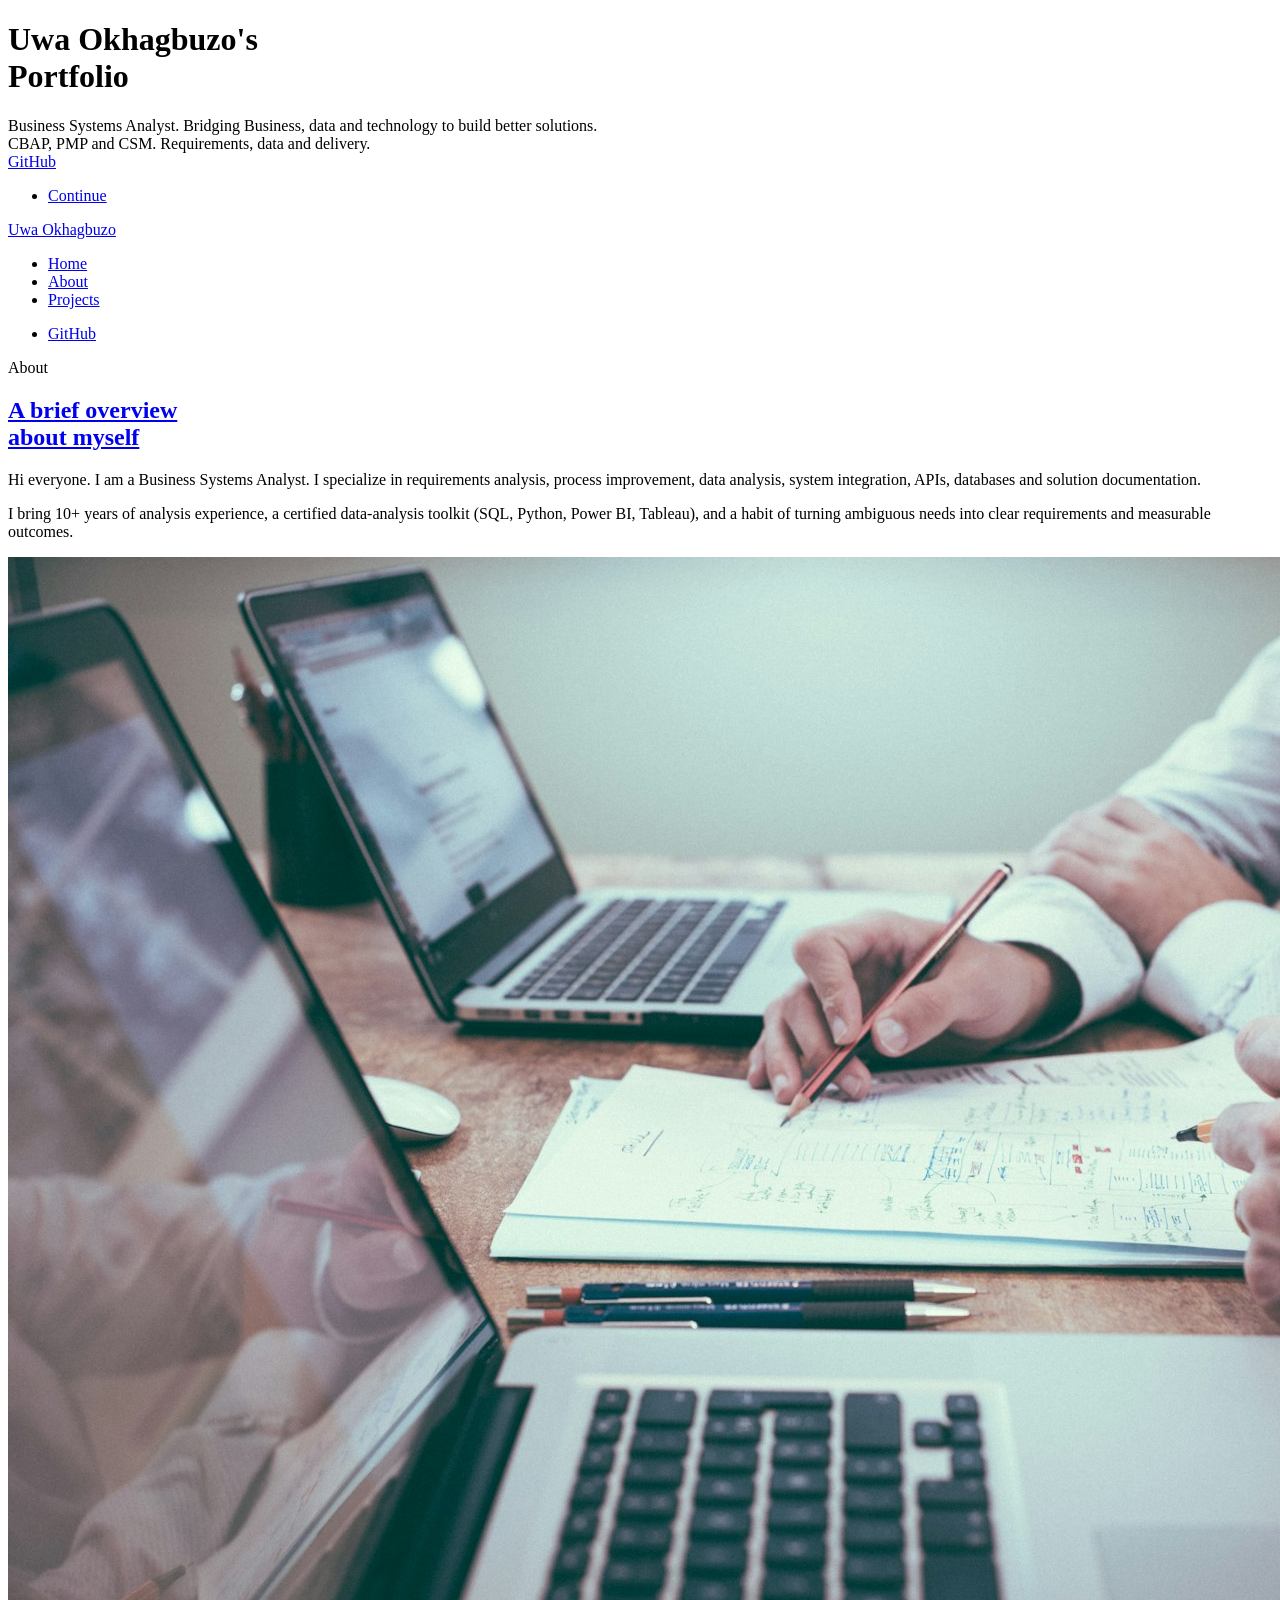
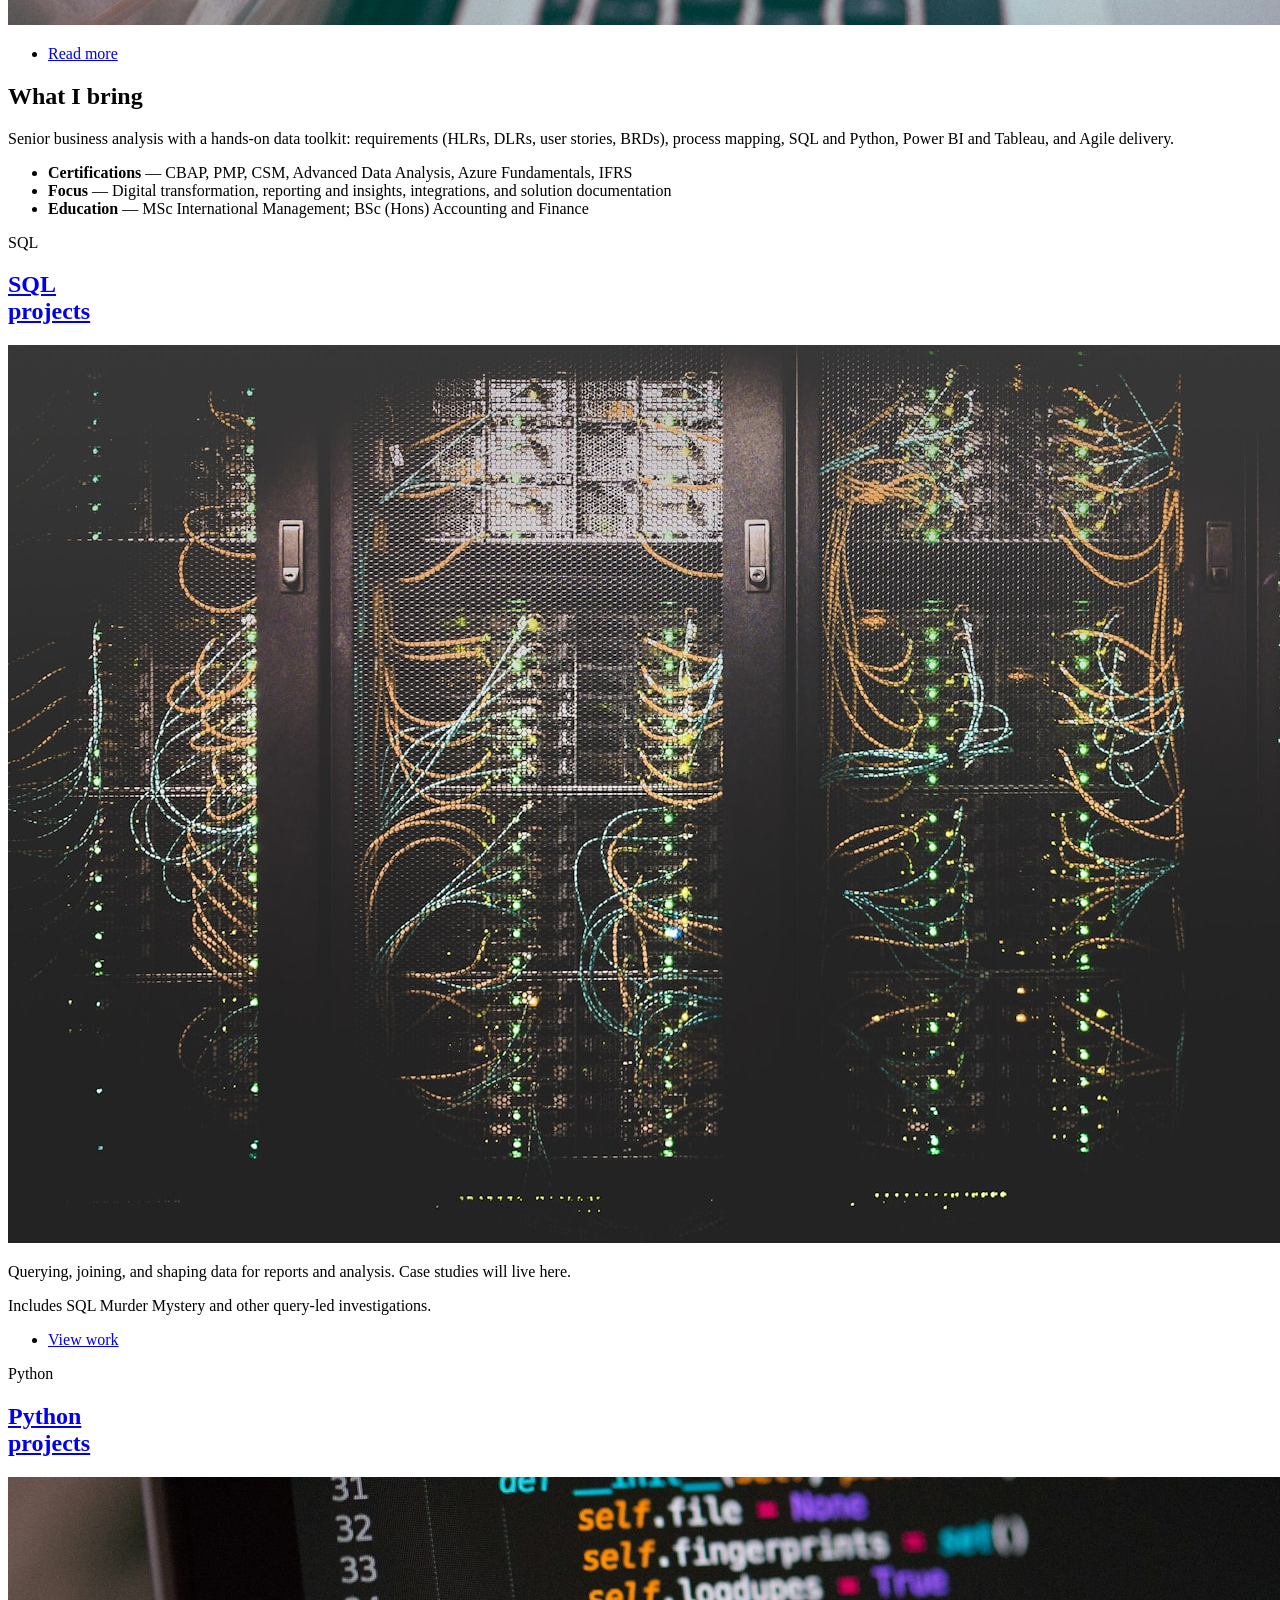
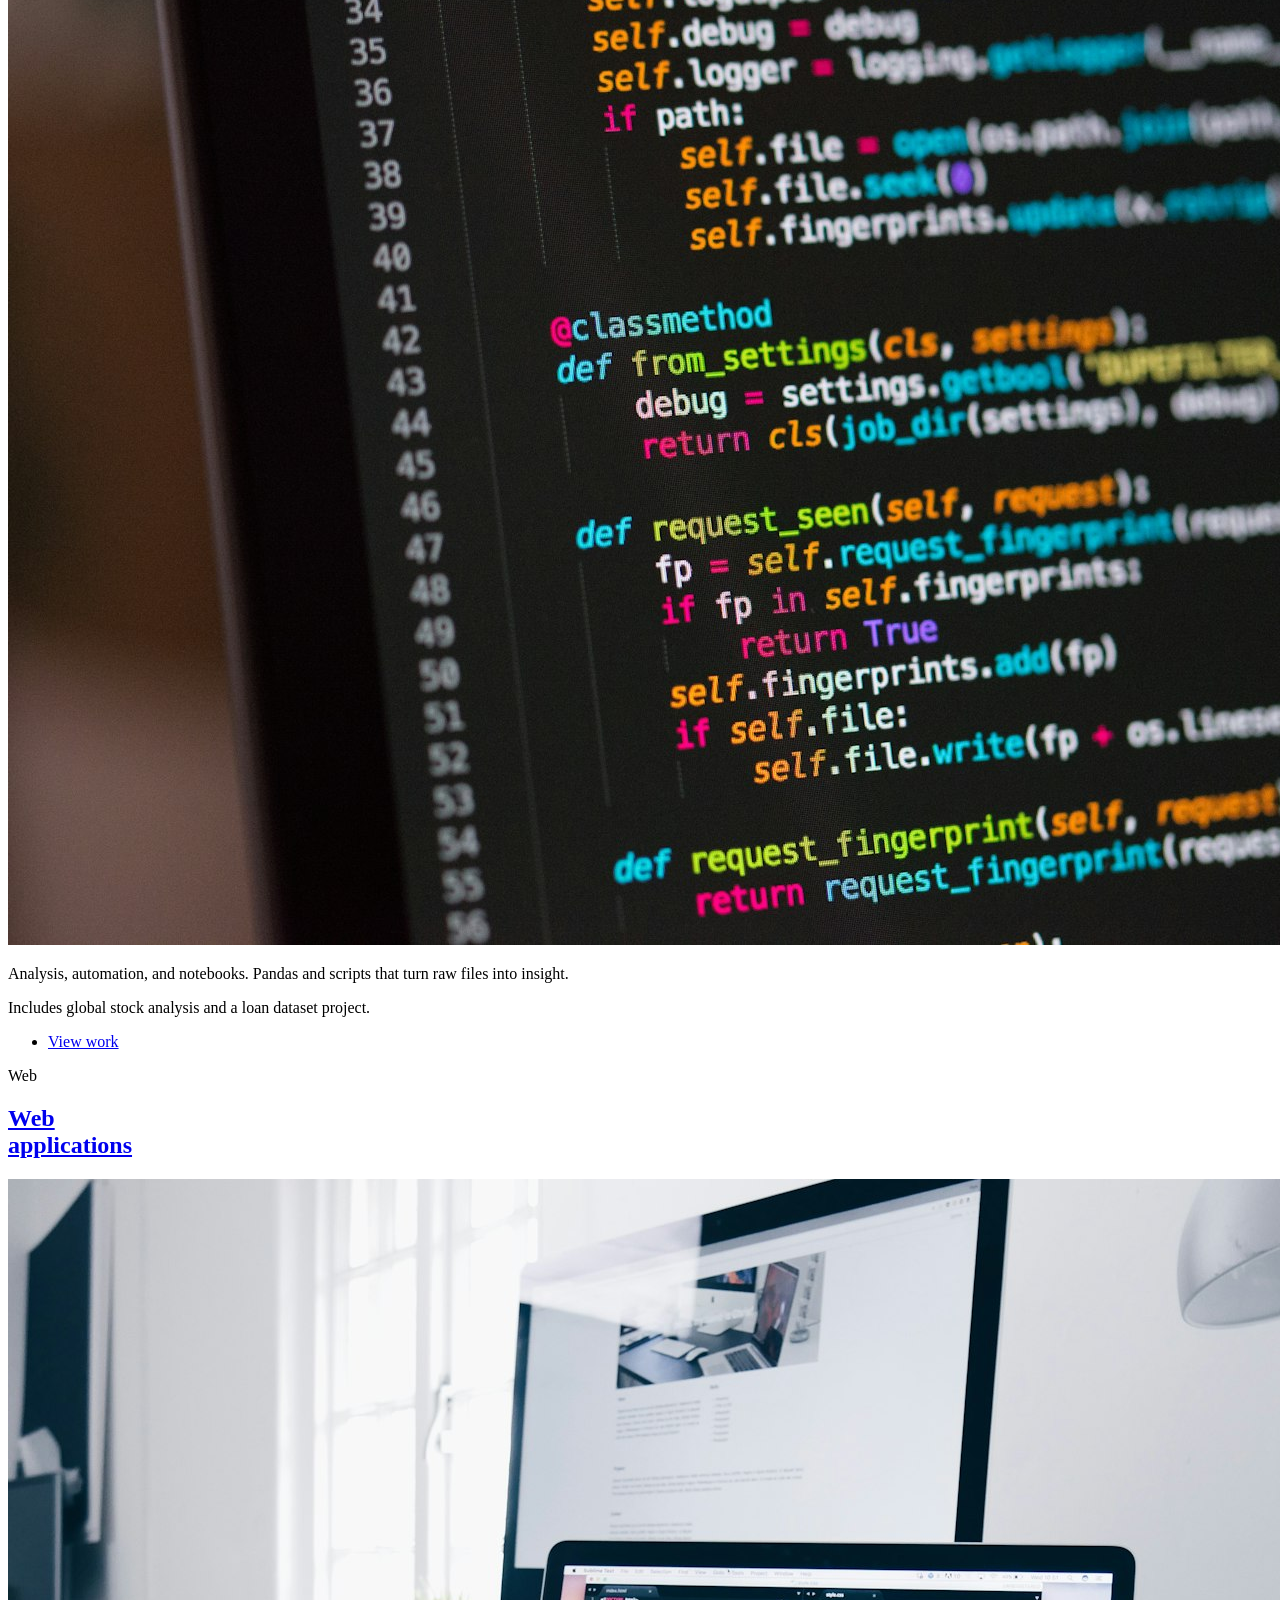
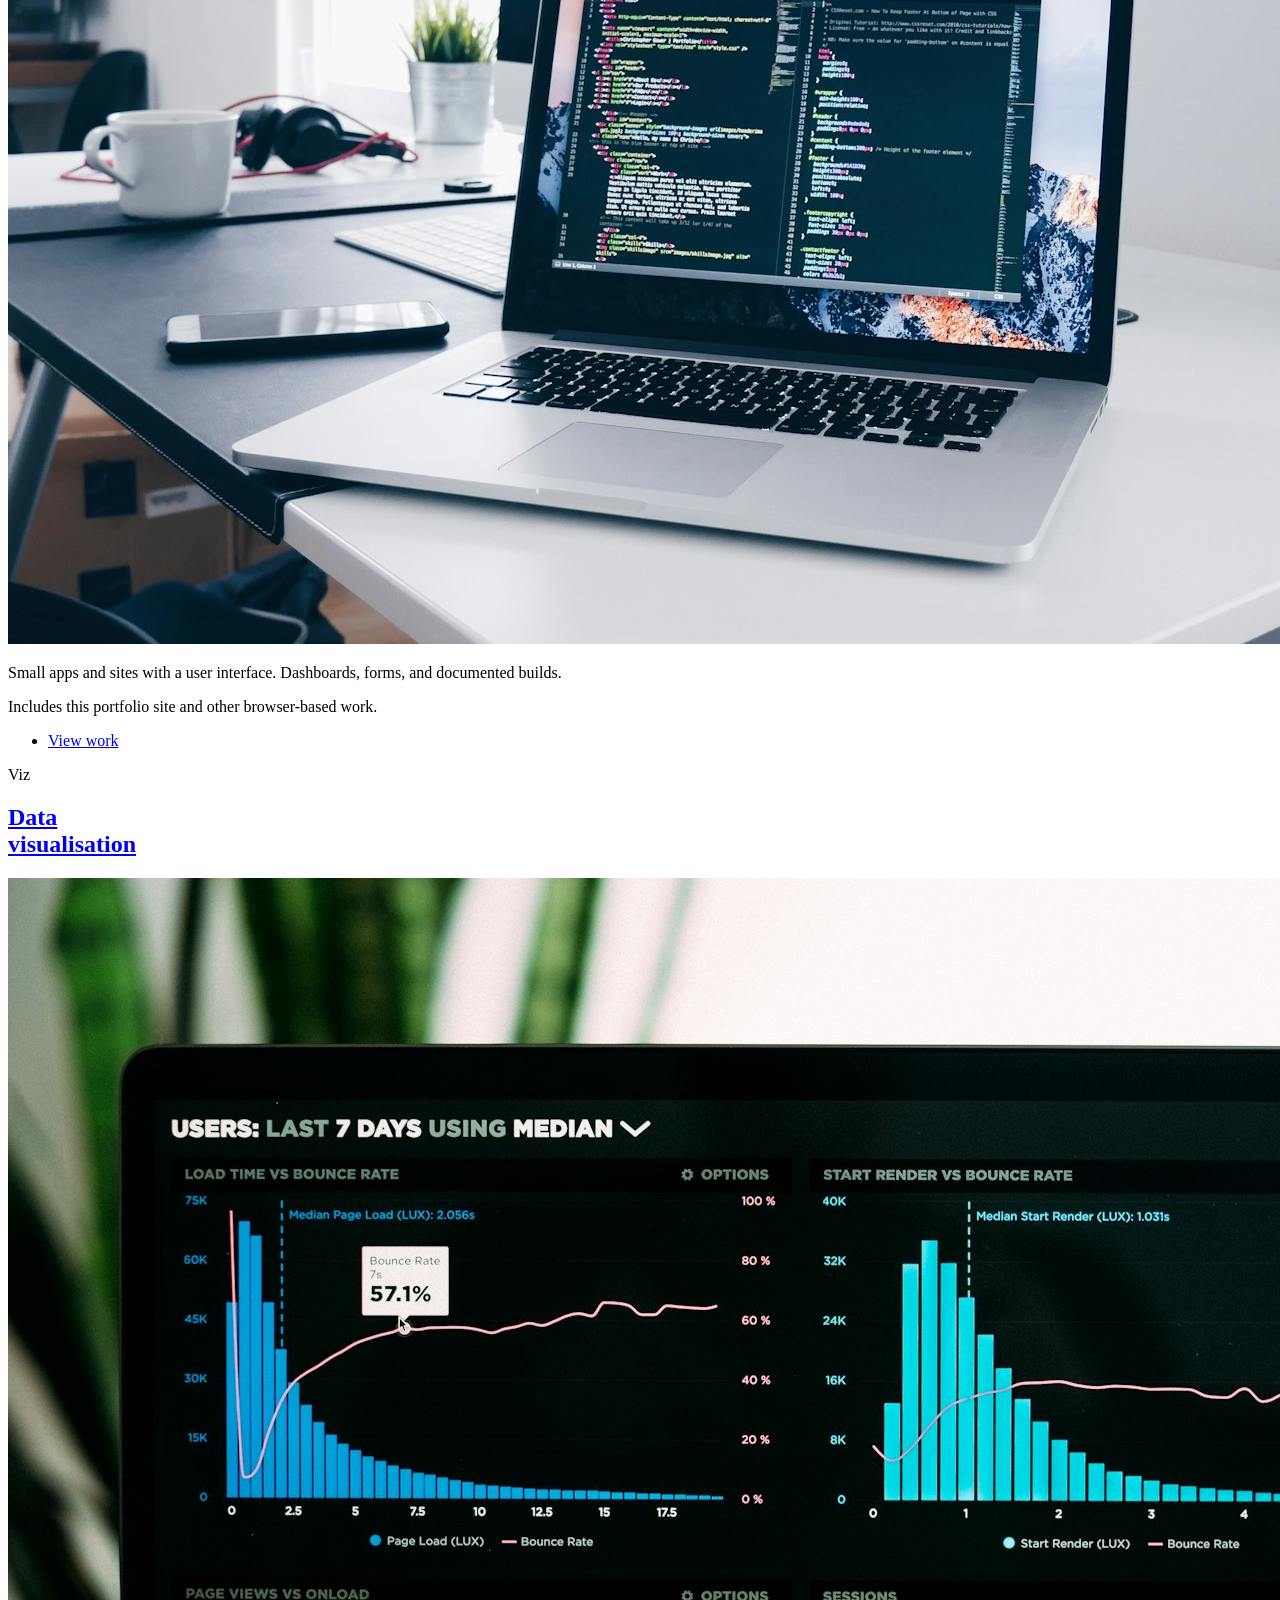
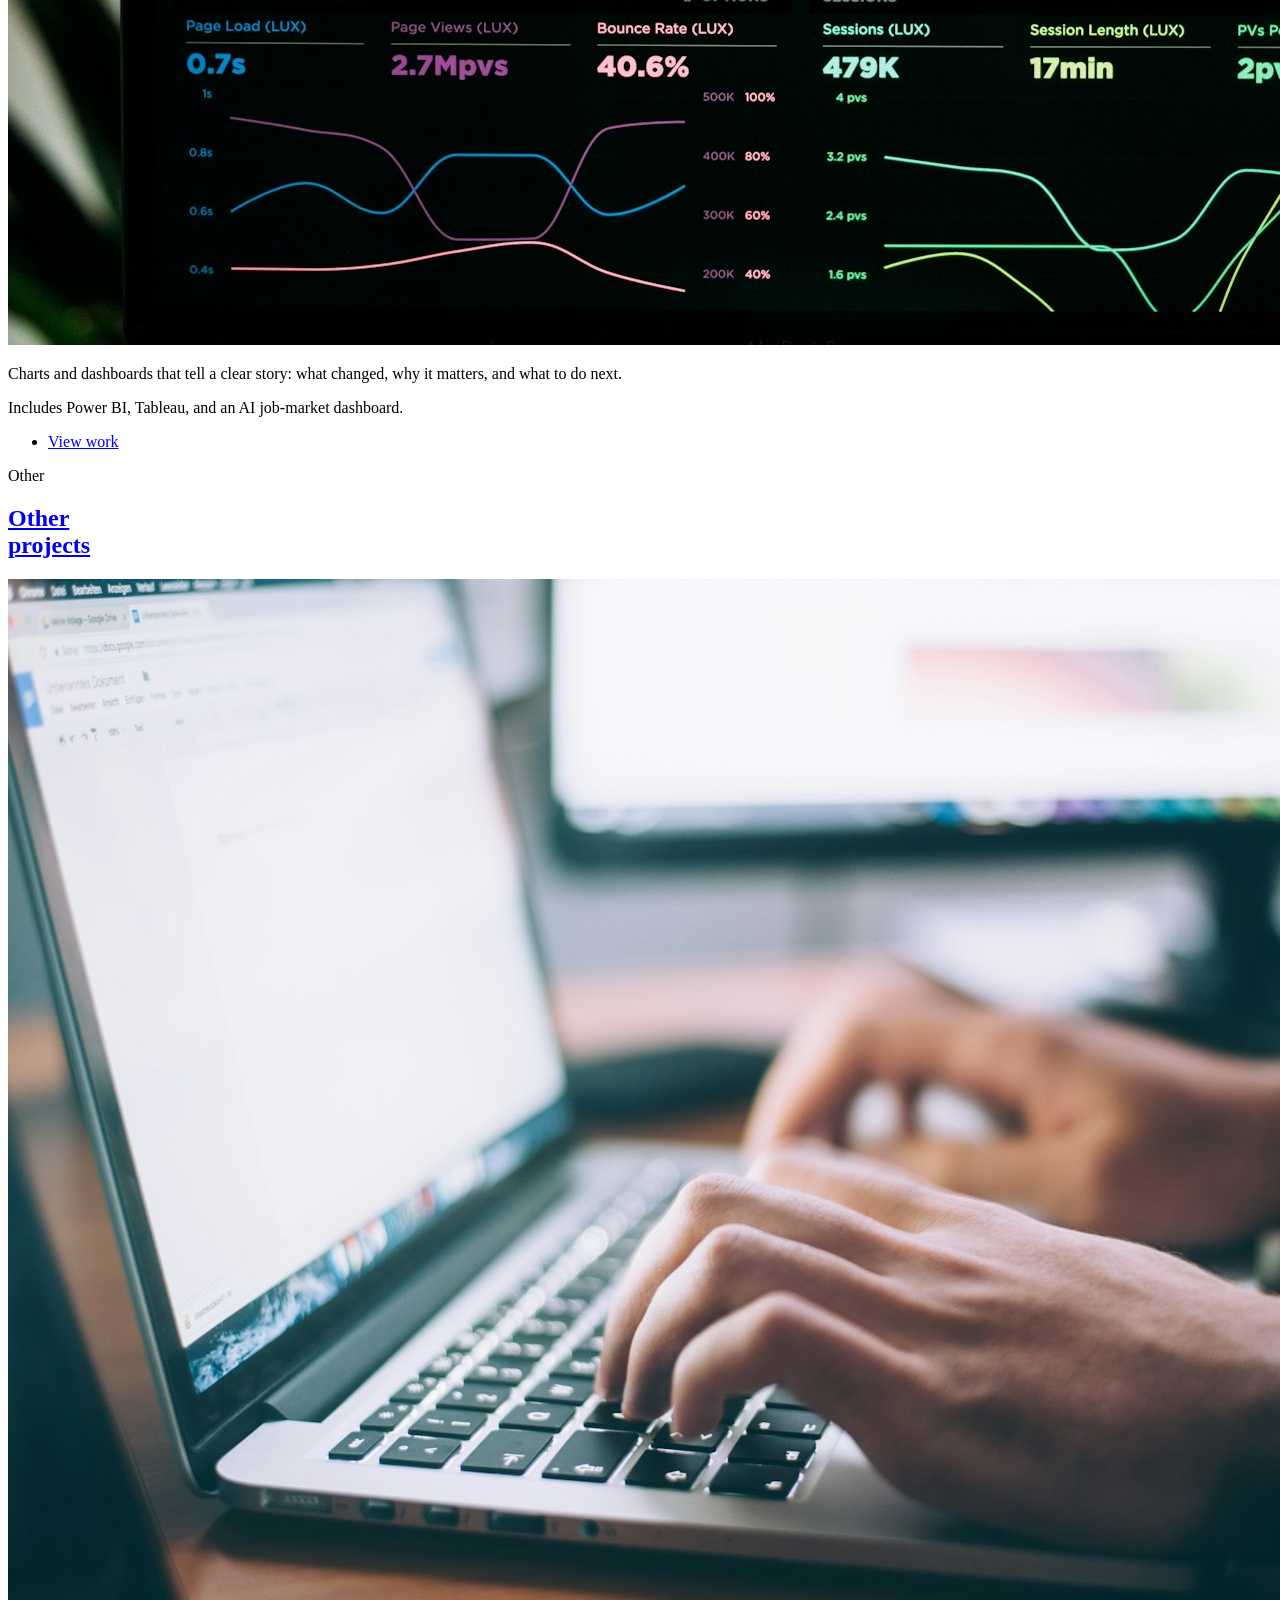
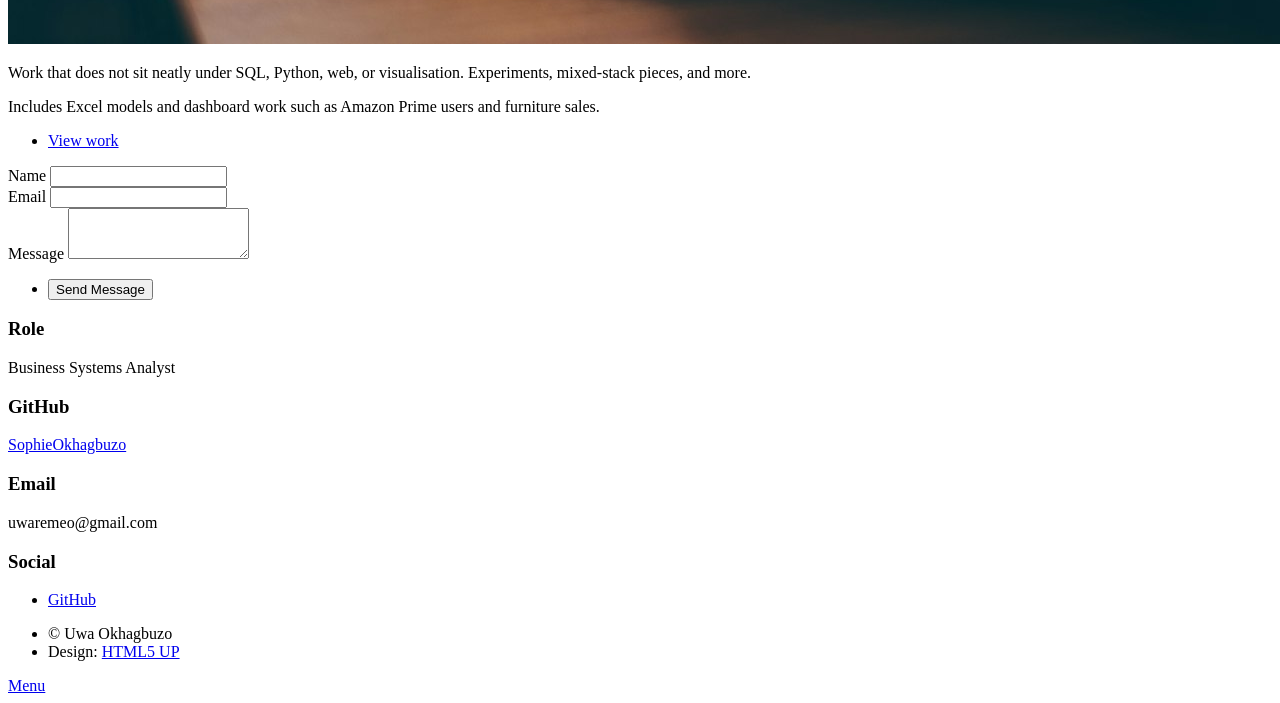
==== commit 003d4987: "Tidy homepage intro and project blurbs Co-authored-by: Cursor <cursoragent@cursor.com>" ====
--- a/index.html
+++ b/index.html
@@ -22,7 +22,7 @@
 						<h1>Uwa Okhagbuzo's <br />
 						Portfolio</h1>
 						<p>Business Systems Analyst. Bridging Business, data and technology to build better solutions.<br />
-						CBAP, PMP, and CSM. Requirements, data, and delivery.<br />
+						CBAP, PMP and CSM. Requirements, data and delivery.<br />
 						<a href="https://github.com/SophieOkhagbuzo">GitHub</a></p>
 						<ul class="actions">
 							<li><a href="#header" class="button icon solid solo fa-arrow-down scrolly">Continue</a></li>
@@ -99,7 +99,7 @@
 										projects</a></h2>
 									</header>
 									<a href="python.html" class="image fit"><img src="images/pic03.jpg" alt="Python projects" /></a>
-									<p>Analysis, automation, and notebooks — pandas and scripts that turn raw files into insight.</p>
+									<p>Analysis, automation, and notebooks. Pandas and scripts that turn raw files into insight.</p>
 									<p>Includes global stock analysis and a loan dataset project.</p>
 									<ul class="actions special">
 										<li><a href="python.html" class="button">View work</a></li>
@@ -112,7 +112,7 @@
 										applications</a></h2>
 									</header>
 									<a href="web.html" class="image fit"><img src="images/pic04.jpg" alt="Web application projects" /></a>
-									<p>Small apps and sites with a user interface — dashboards, forms, and documented builds.</p>
+									<p>Small apps and sites with a user interface. Dashboards, forms, and documented builds.</p>
 									<p>Includes this portfolio site and other browser-based work.</p>
 									<ul class="actions special">
 										<li><a href="web.html" class="button">View work</a></li>
@@ -138,7 +138,7 @@
 										projects</a></h2>
 									</header>
 									<a href="other.html" class="image fit"><img src="images/pic06.jpg" alt="Other projects" /></a>
-									<p>Work that does not sit neatly under SQL, Python, web, or visualisation — experiments, mixed-stack pieces, and more.</p>
+									<p>Work that does not sit neatly under SQL, Python, web, or visualisation. Experiments, mixed-stack pieces, and more.</p>
 									<p>Includes Excel models and dashboard work such as Amazon Prime users and furniture sales.</p>
 									<ul class="actions special">
 										<li><a href="other.html" class="button">View work</a></li>
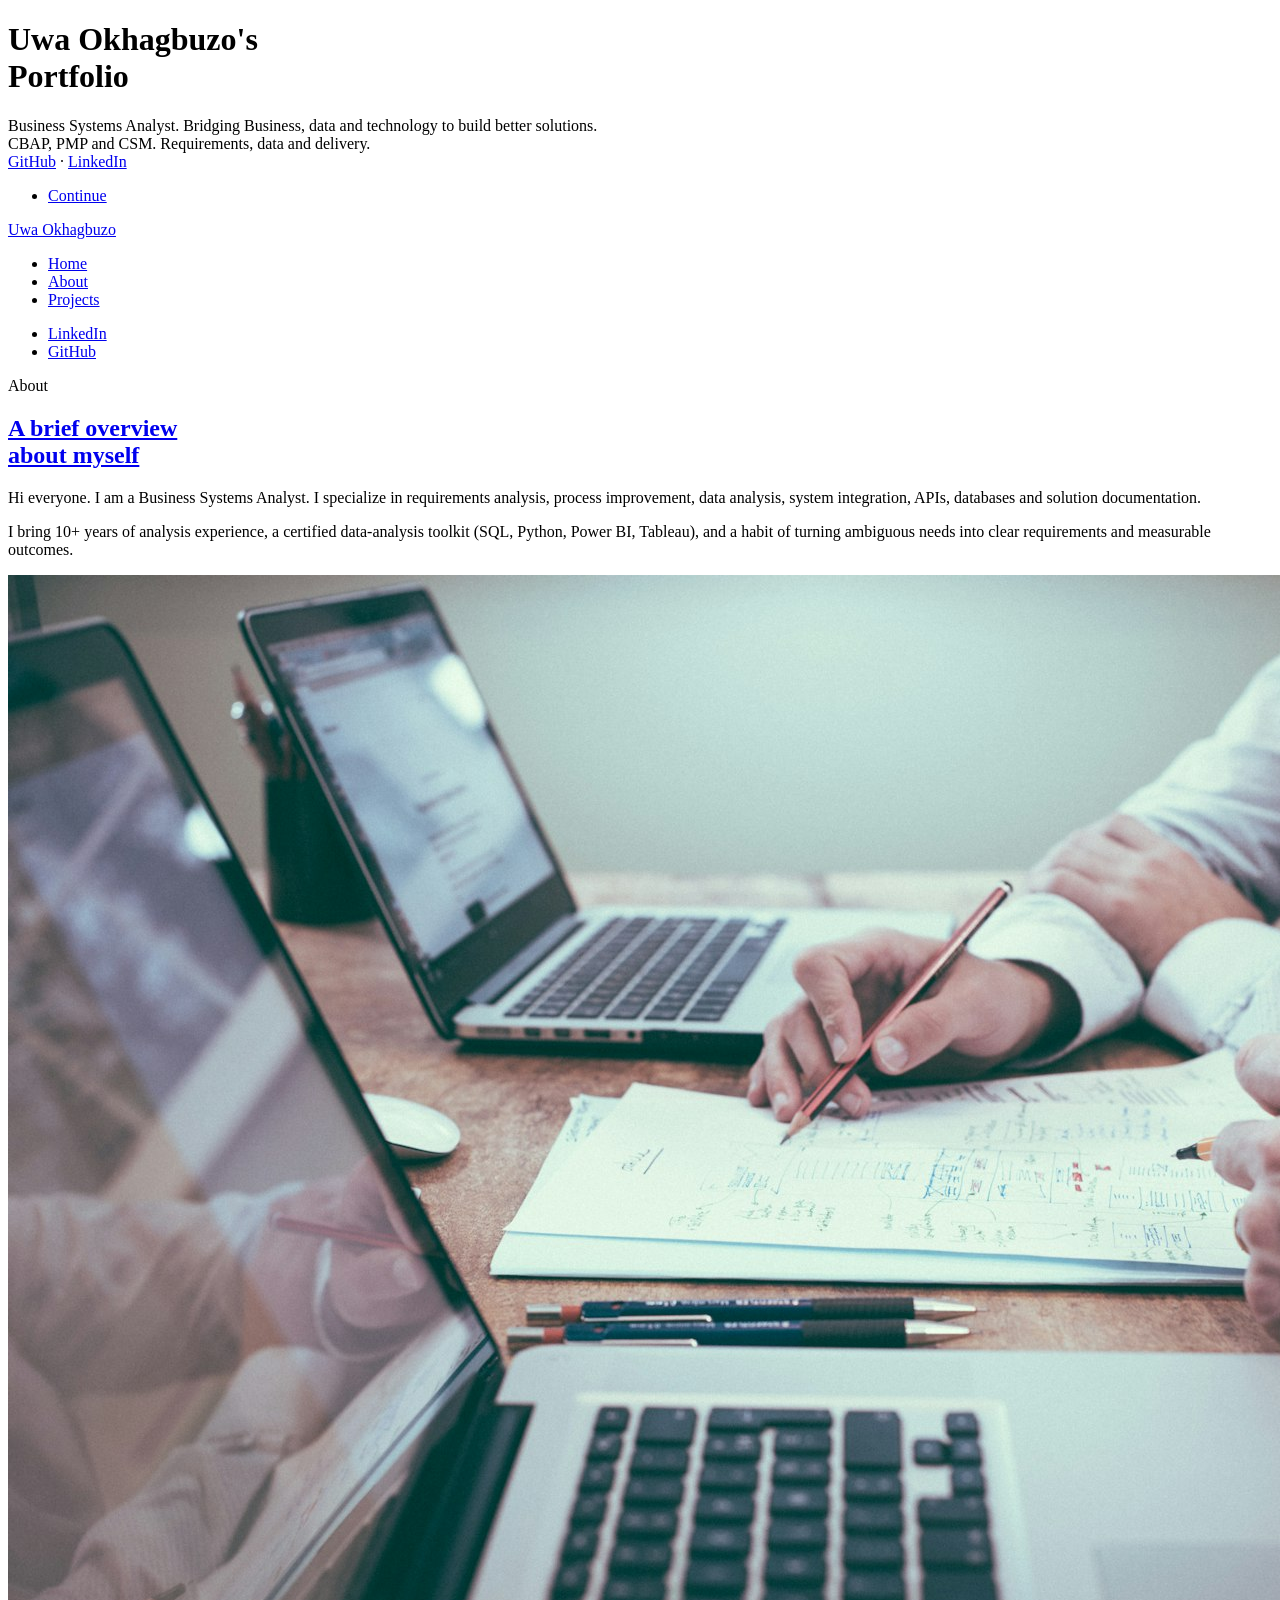
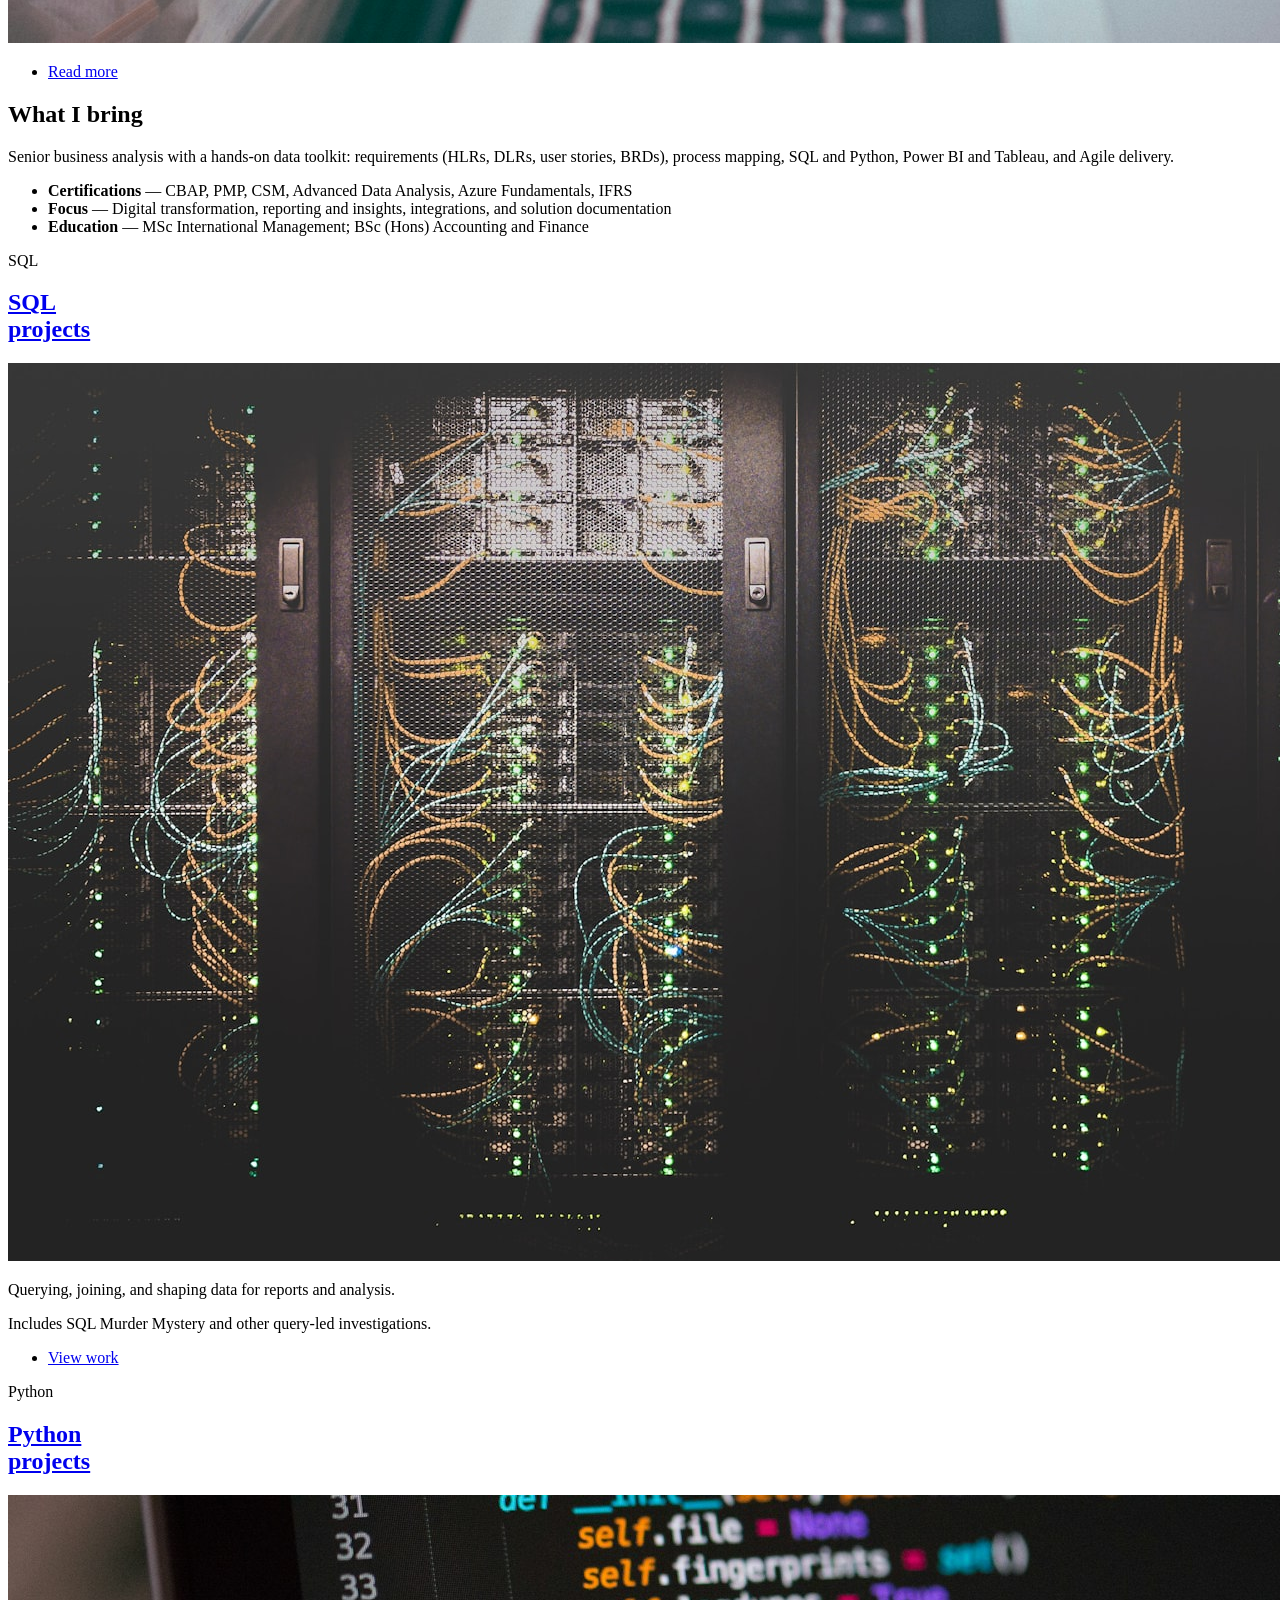
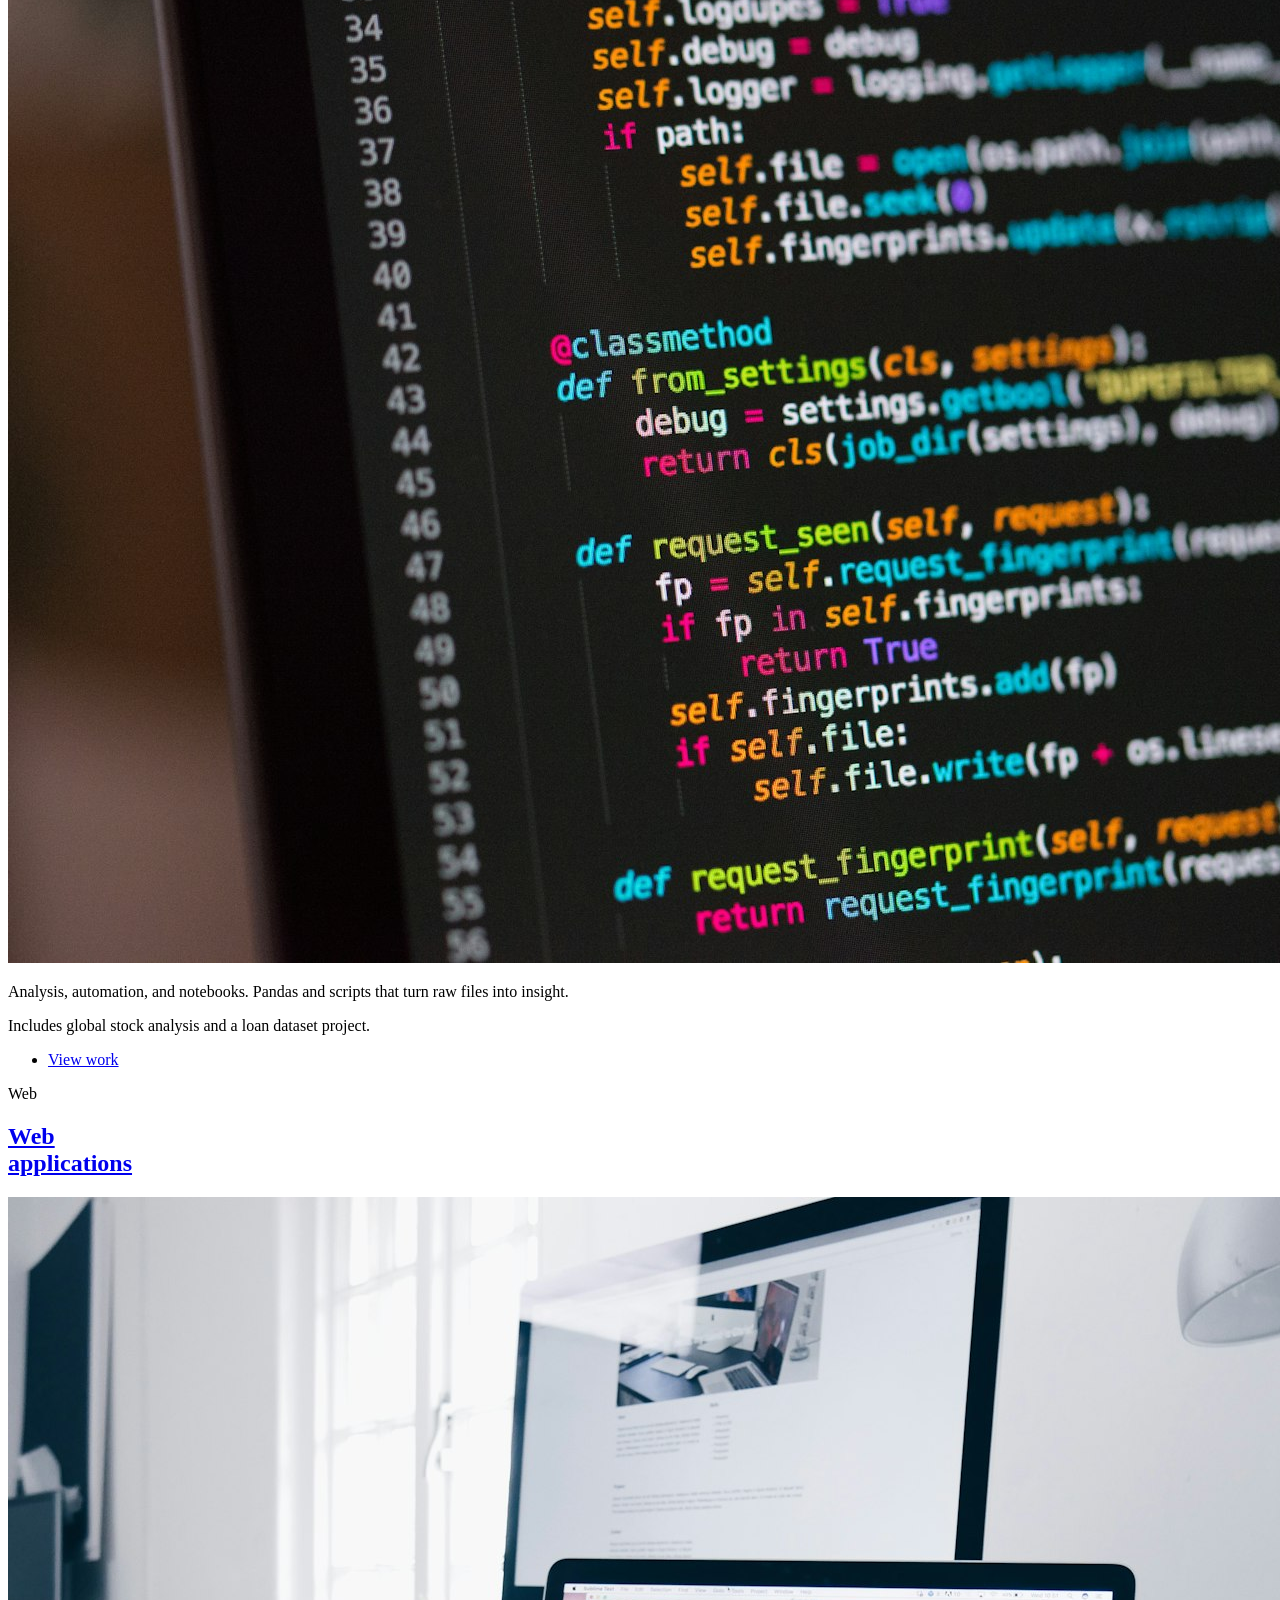
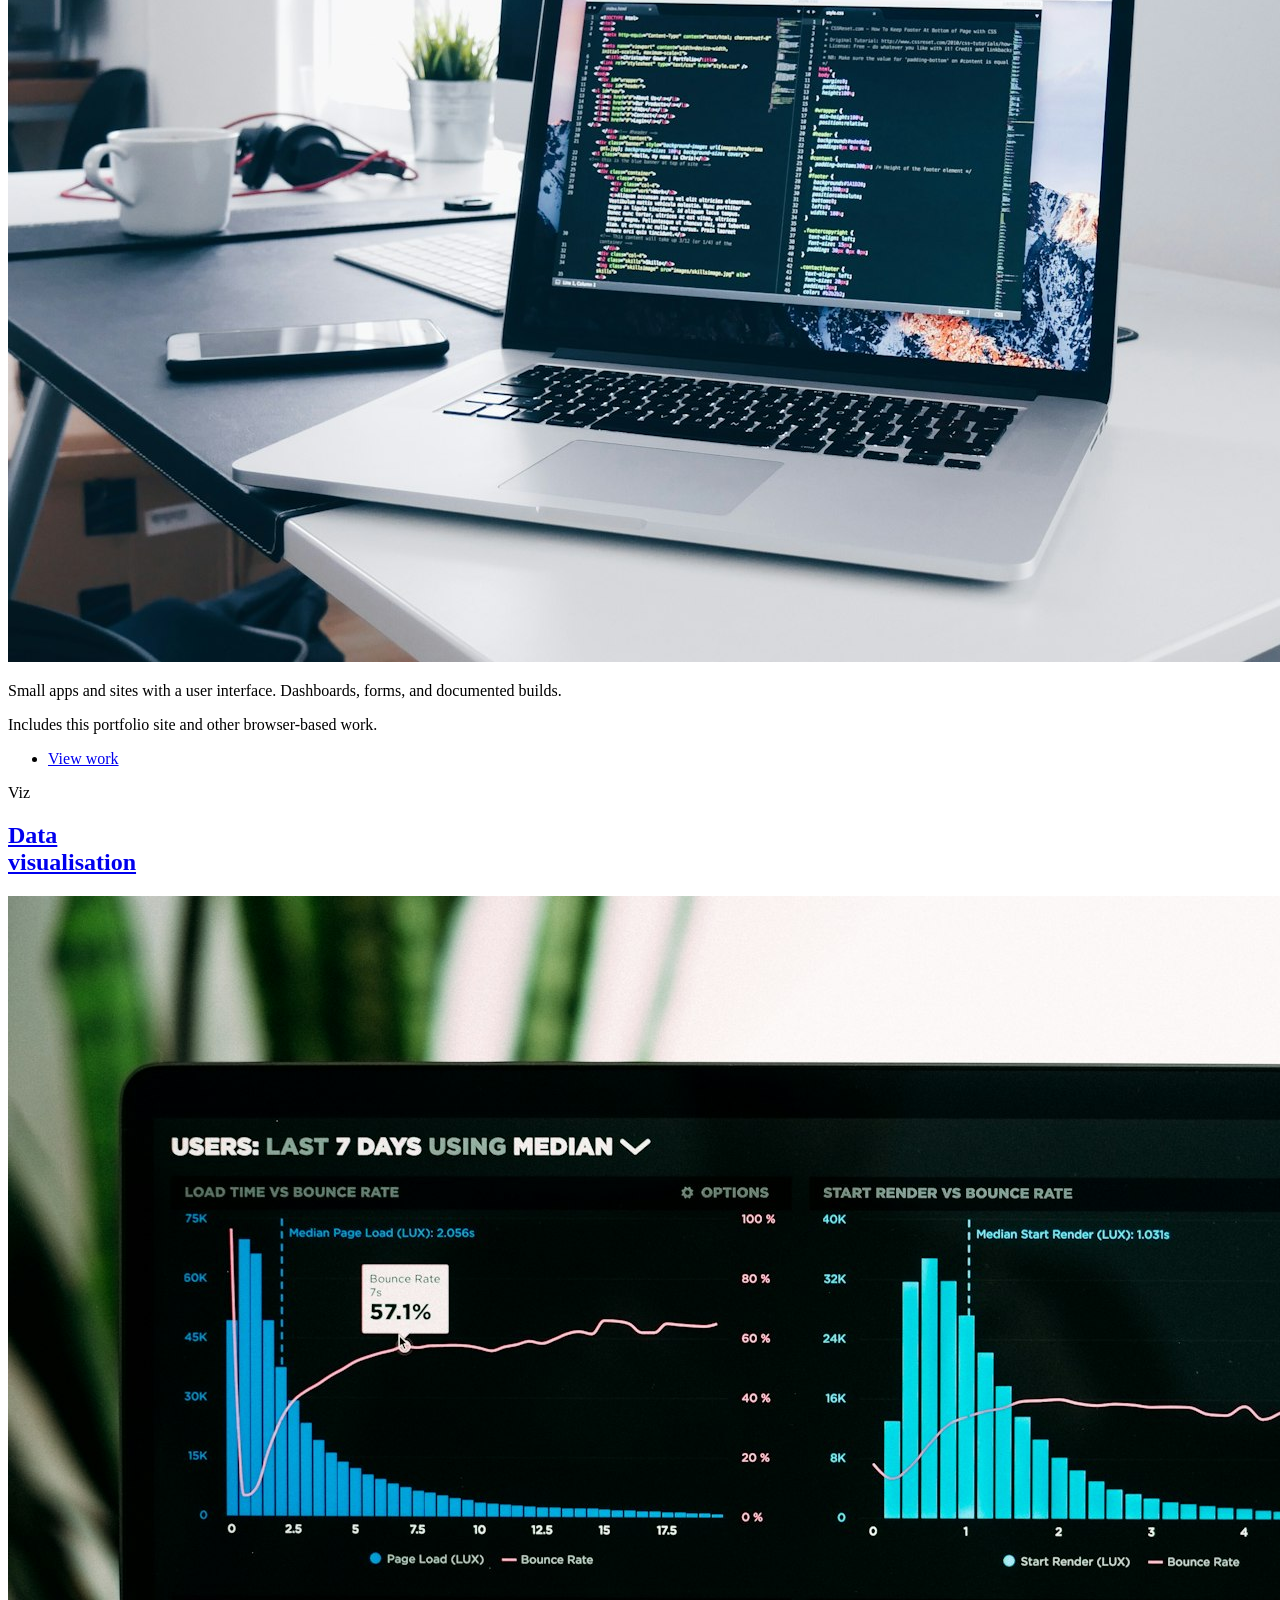
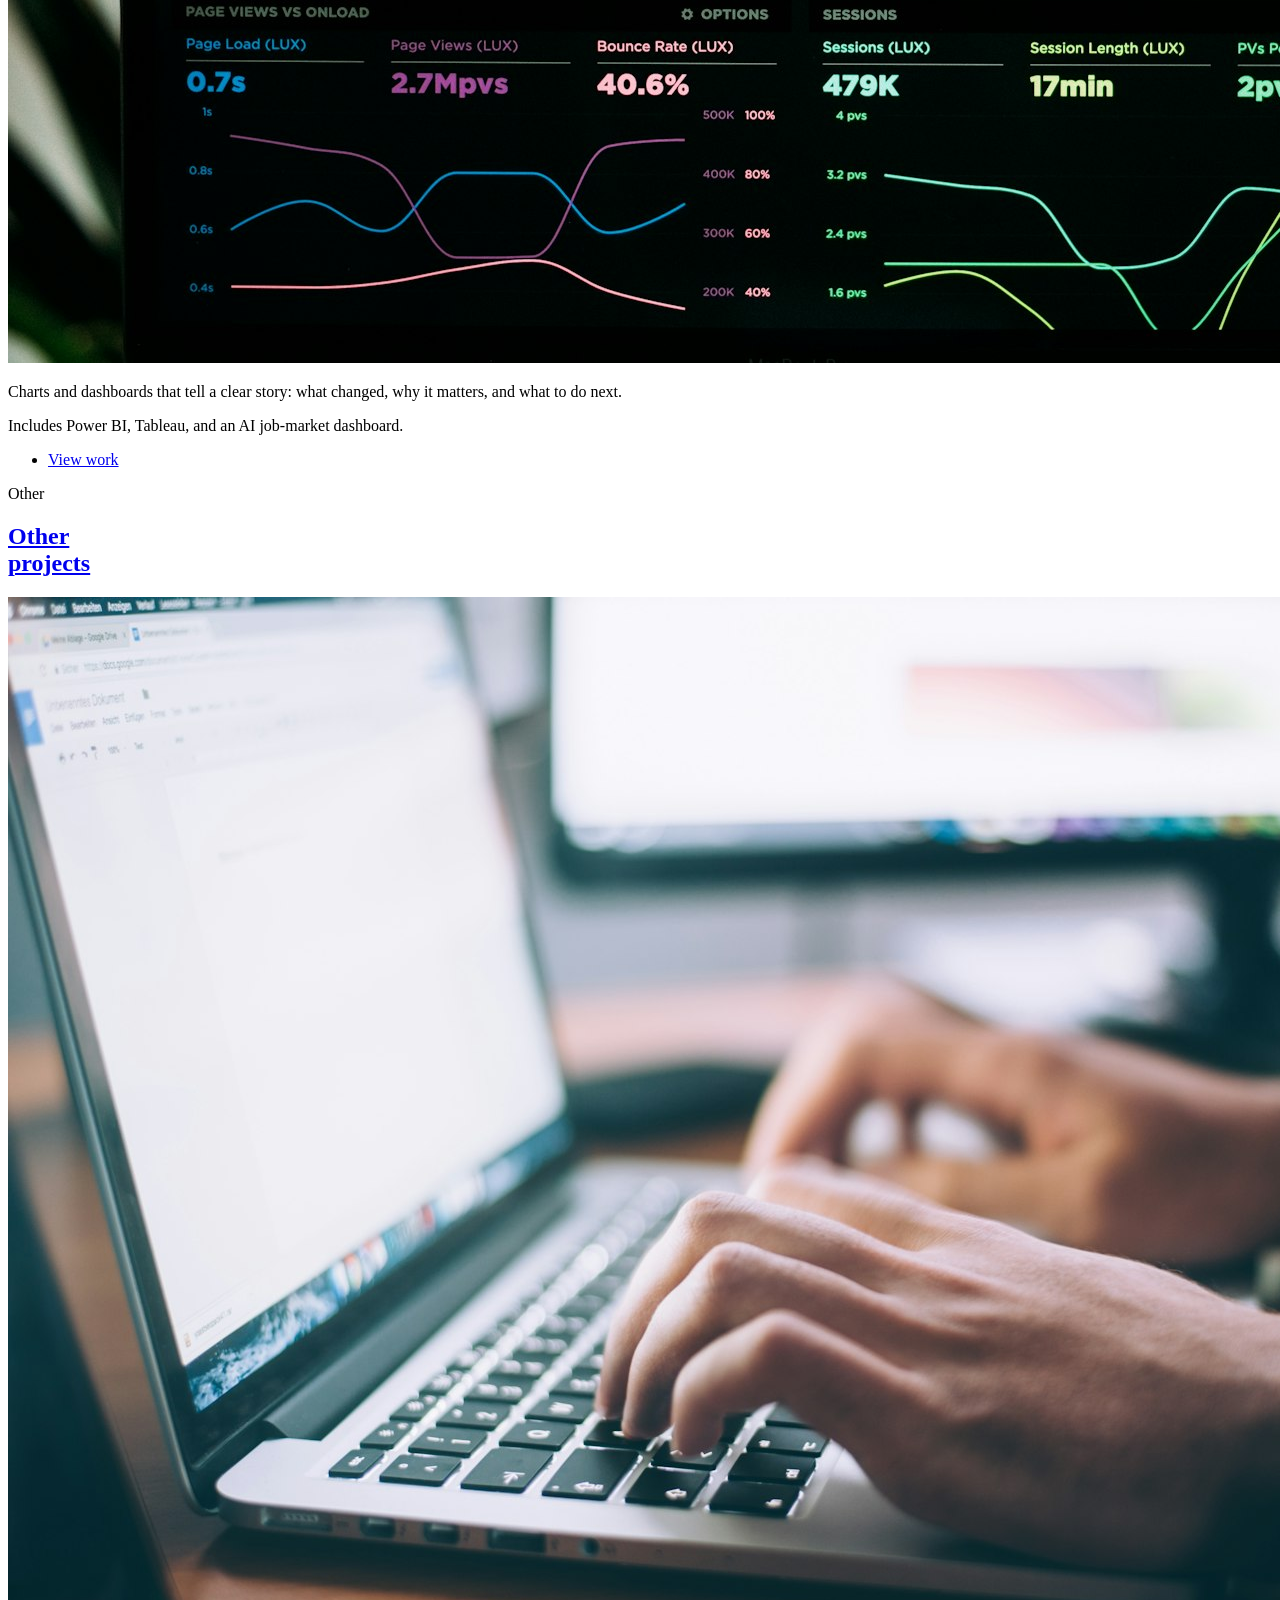
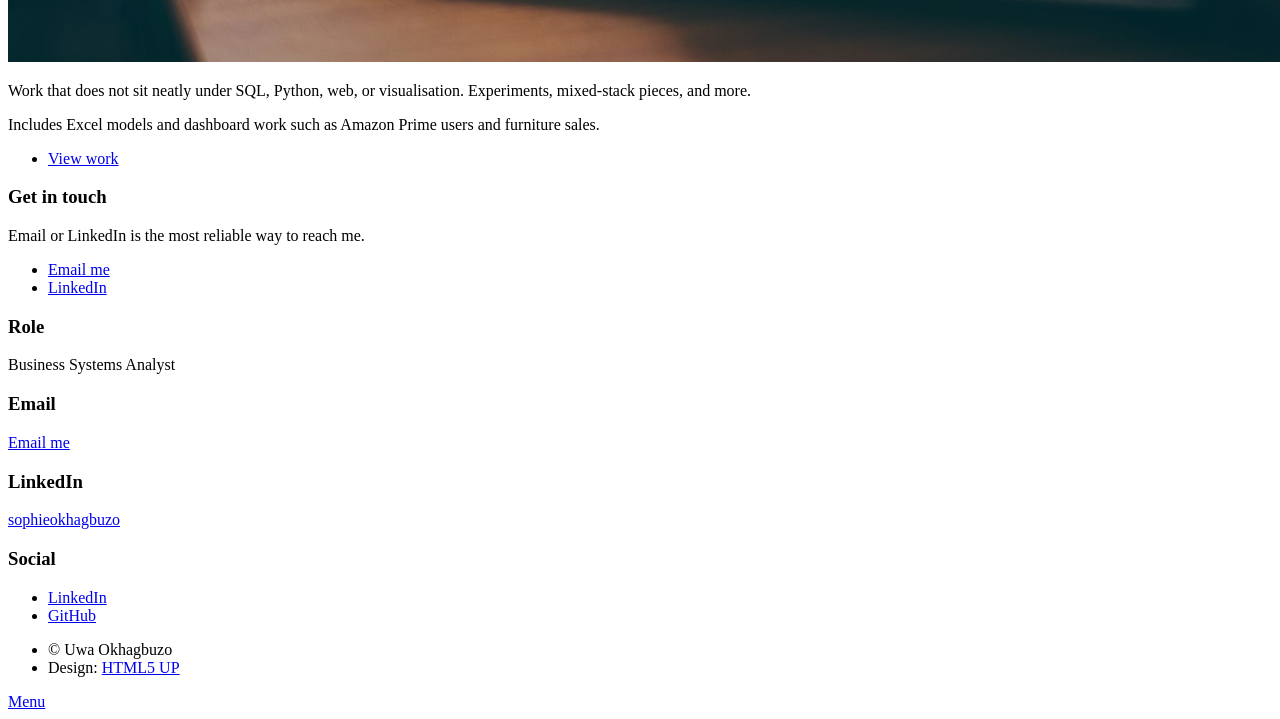
==== commit 2f695bad: "Replace contact form and add site identity metadata Co-authored-by: Cursor <cursoragent@cursor.com>" ====
--- a/index.html
+++ b/index.html
@@ -9,6 +9,20 @@
 		<title>Uwa Okhagbuzo | Portfolio</title>
 		<meta charset="utf-8" />
 		<meta name="viewport" content="width=device-width, initial-scale=1, user-scalable=no" />
+		<meta name="description" content="Portfolio of Uwa Okhagbuzo, Business Systems Analyst. Requirements, data, and delivery — SQL, Python, Power BI, and Tableau." />
+		<meta name="author" content="Uwa Okhagbuzo" />
+		<link rel="canonical" href="https://sophieokhagbuzo.github.io/uwaokhagbuzo.com/" />
+		<link rel="icon" href="favicon.svg" type="image/svg+xml" />
+		<meta property="og:title" content="Uwa Okhagbuzo | Portfolio" />
+		<meta property="og:description" content="Business Systems Analyst. Requirements, data, and delivery — SQL, Python, Power BI, and Tableau." />
+		<meta property="og:type" content="website" />
+		<meta property="og:url" content="https://sophieokhagbuzo.github.io/uwaokhagbuzo.com/" />
+		<meta property="og:image" content="https://sophieokhagbuzo.github.io/uwaokhagbuzo.com/images/pic01.jpg" />
+		<meta property="og:site_name" content="Uwa Okhagbuzo" />
+		<meta name="twitter:card" content="summary_large_image" />
+		<meta name="twitter:title" content="Uwa Okhagbuzo | Portfolio" />
+		<meta name="twitter:description" content="Business Systems Analyst. Requirements, data, and delivery — SQL, Python, Power BI, and Tableau." />
+		<meta name="twitter:image" content="https://sophieokhagbuzo.github.io/uwaokhagbuzo.com/images/pic01.jpg" />
 		<link rel="stylesheet" href="assets/css/main.css" />
 		<noscript><link rel="stylesheet" href="assets/css/noscript.css" /></noscript>
 	</head>
@@ -23,7 +37,7 @@
 						Portfolio</h1>
 						<p>Business Systems Analyst. Bridging Business, data and technology to build better solutions.<br />
 						CBAP, PMP and CSM. Requirements, data and delivery.<br />
-						<a href="https://github.com/SophieOkhagbuzo">GitHub</a></p>
+						<a href="https://github.com/SophieOkhagbuzo">GitHub</a> · <a href="https://www.linkedin.com/in/sophieokhagbuzo">LinkedIn</a></p>
 						<ul class="actions">
 							<li><a href="#header" class="button icon solid solo fa-arrow-down scrolly">Continue</a></li>
 						</ul>
@@ -42,6 +56,7 @@
 							<li><a href="#projects">Projects</a></li>
 						</ul>
 						<ul class="icons">
+							<li><a href="https://www.linkedin.com/in/sophieokhagbuzo" class="icon brands fa-linkedin"><span class="label">LinkedIn</span></a></li>
 							<li><a href="https://github.com/SophieOkhagbuzo" class="icon brands fa-github"><span class="label">GitHub</span></a></li>
 						</ul>
 					</nav>
@@ -86,7 +101,7 @@
 										projects</a></h2>
 									</header>
 									<a href="sql.html" class="image fit"><img src="images/pic02.jpg" alt="SQL projects" /></a>
-									<p>Querying, joining, and shaping data for reports and analysis. Case studies will live here.</p>
+									<p>Querying, joining, and shaping data for reports and analysis.</p>
 									<p>Includes SQL Murder Mystery and other query-led investigations.</p>
 									<ul class="actions special">
 										<li><a href="sql.html" class="button">View work</a></li>
@@ -151,25 +166,12 @@
 				<!-- Footer -->
 					<footer id="footer">
 						<section>
-							<form method="post" action="mailto:uwaremeo@gmail.com" enctype="text/plain">
-								<div class="fields">
-									<div class="field">
-										<label for="name">Name</label>
-										<input type="text" name="name" id="name" />
-									</div>
-									<div class="field">
-										<label for="email">Email</label>
-										<input type="text" name="email" id="email" />
-									</div>
-									<div class="field">
-										<label for="message">Message</label>
-										<textarea name="message" id="message" rows="3"></textarea>
-									</div>
-								</div>
-								<ul class="actions">
-									<li><input type="submit" value="Send Message" /></li>
-								</ul>
-							</form>
+							<h3>Get in touch</h3>
+							<p>Email or LinkedIn is the most reliable way to reach me.</p>
+							<ul class="actions">
+								<li><a href="mailto:uwaremeo@gmail.com" class="button">Email me</a></li>
+								<li><a href="https://www.linkedin.com/in/sophieokhagbuzo" class="button">LinkedIn</a></li>
+							</ul>
 						</section>
 						<section class="split contact">
 							<section class="alt">
@@ -177,16 +179,17 @@
 								<p>Business Systems Analyst</p>
 							</section>
 							<section>
-								<h3>GitHub</h3>
-								<p><a href="https://github.com/SophieOkhagbuzo">SophieOkhagbuzo</a></p>
-							</section>
-							<section>
 								<h3>Email</h3>
-								<p>uwaremeo@gmail.com</p>
+								<p><a href="mailto:uwaremeo@gmail.com">Email me</a></p>
+							</section>
+							<section>
+								<h3>LinkedIn</h3>
+								<p><a href="https://www.linkedin.com/in/sophieokhagbuzo">sophieokhagbuzo</a></p>
 							</section>
 							<section>
 								<h3>Social</h3>
 								<ul class="icons alt">
+									<li><a href="https://www.linkedin.com/in/sophieokhagbuzo" class="icon brands alt fa-linkedin"><span class="label">LinkedIn</span></a></li>
 									<li><a href="https://github.com/SophieOkhagbuzo" class="icon brands alt fa-github"><span class="label">GitHub</span></a></li>
 								</ul>
 							</section>
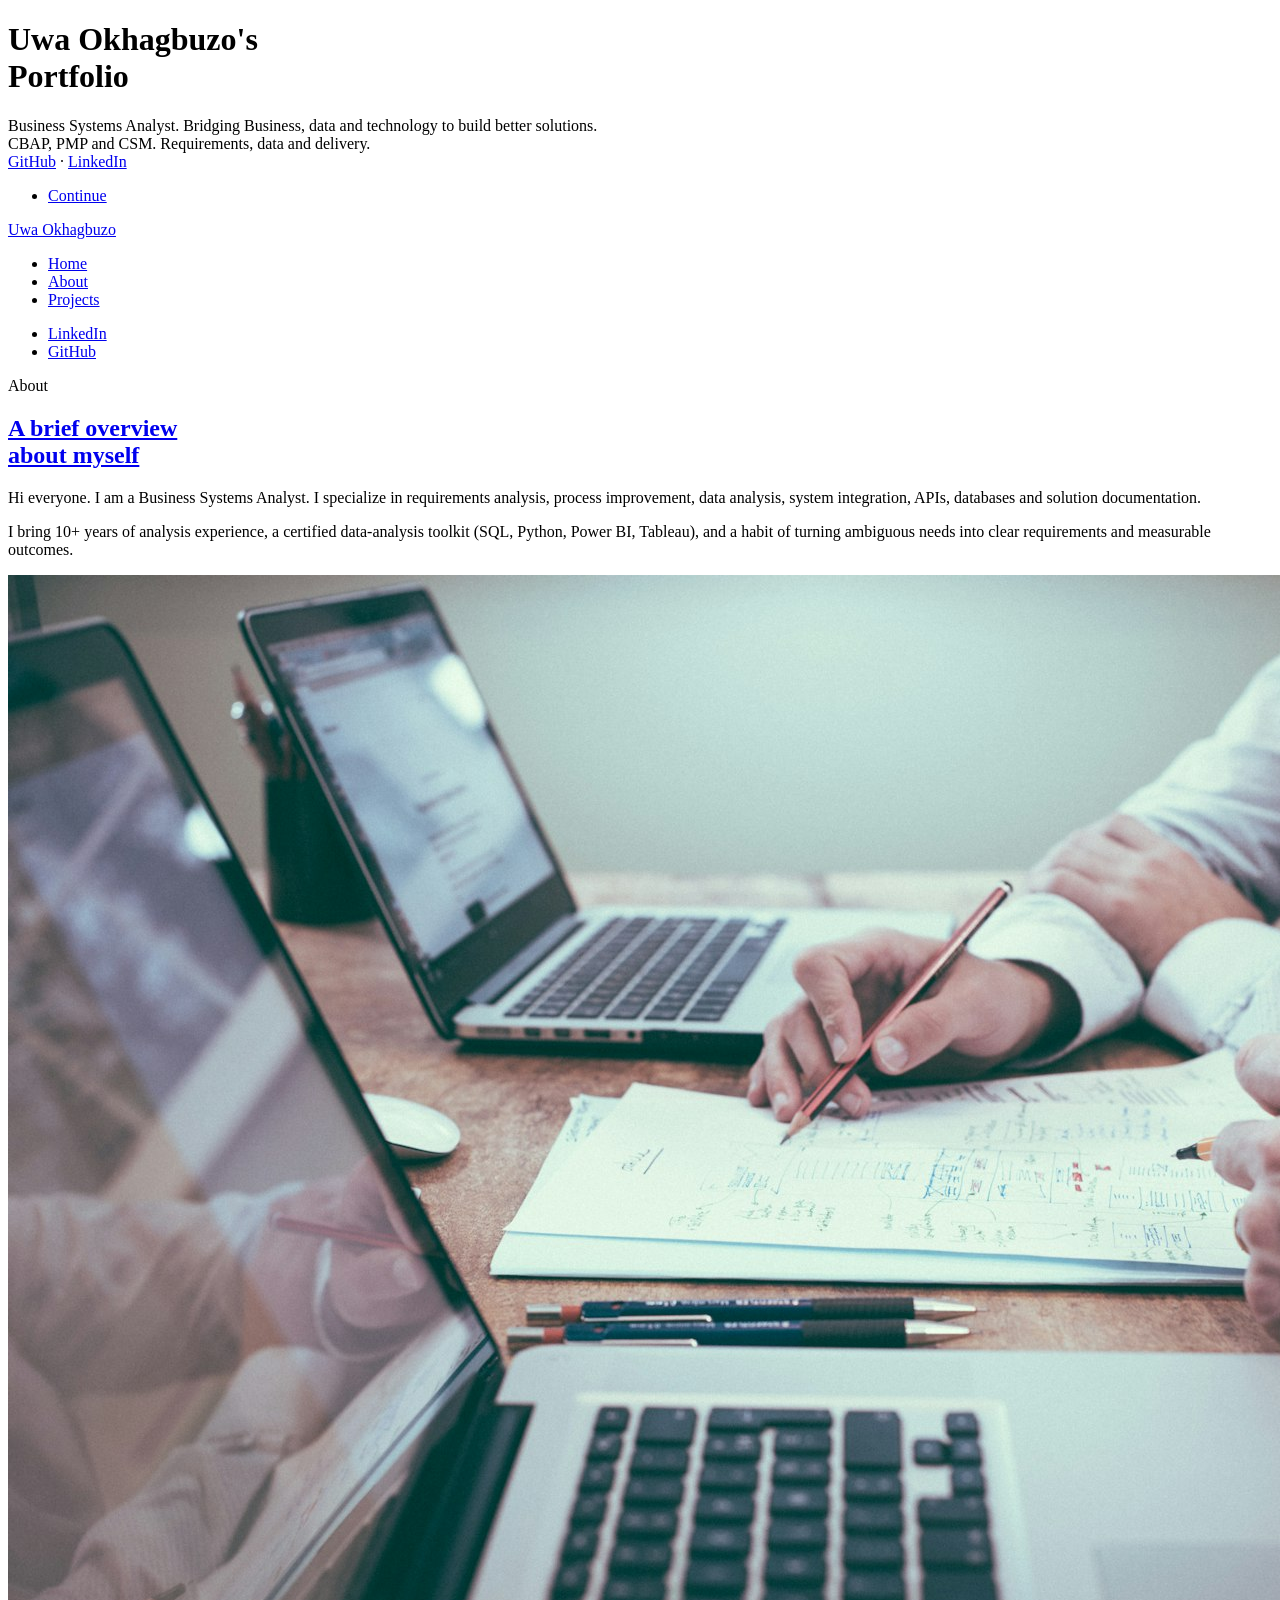
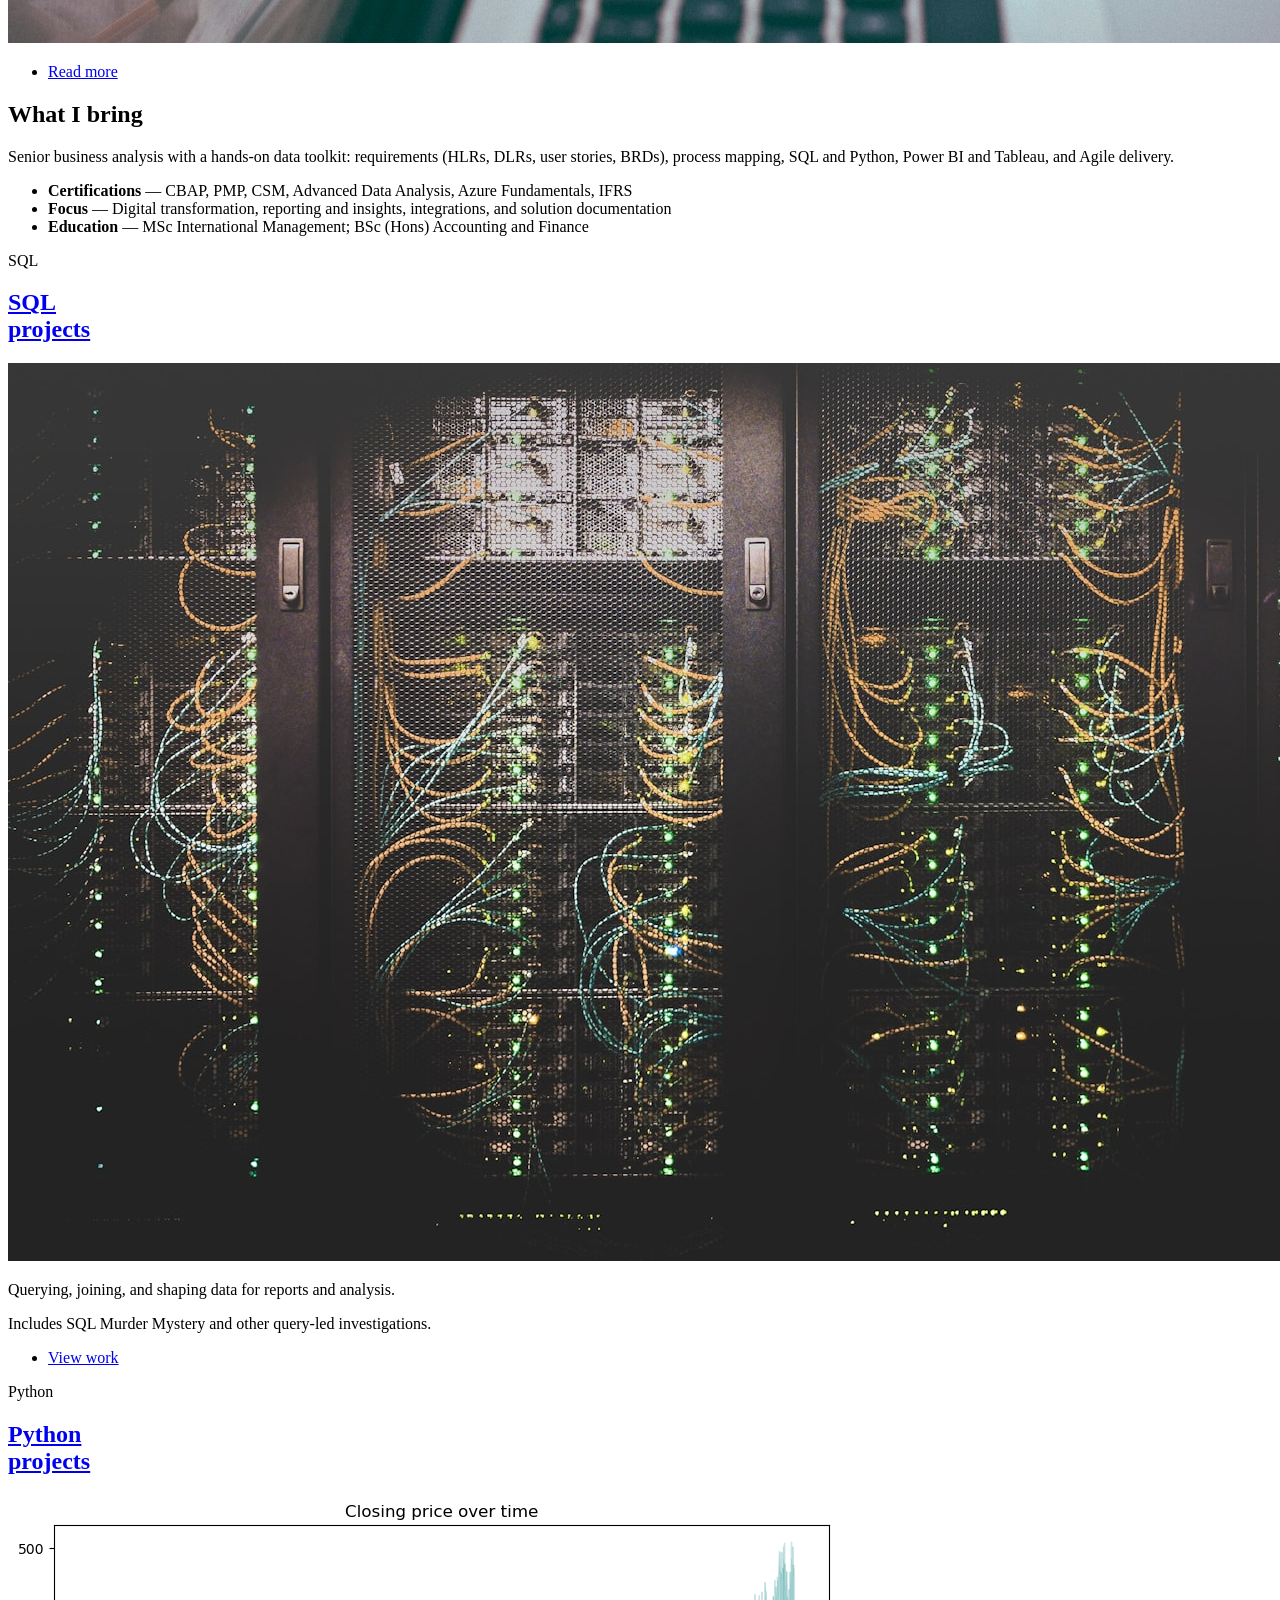
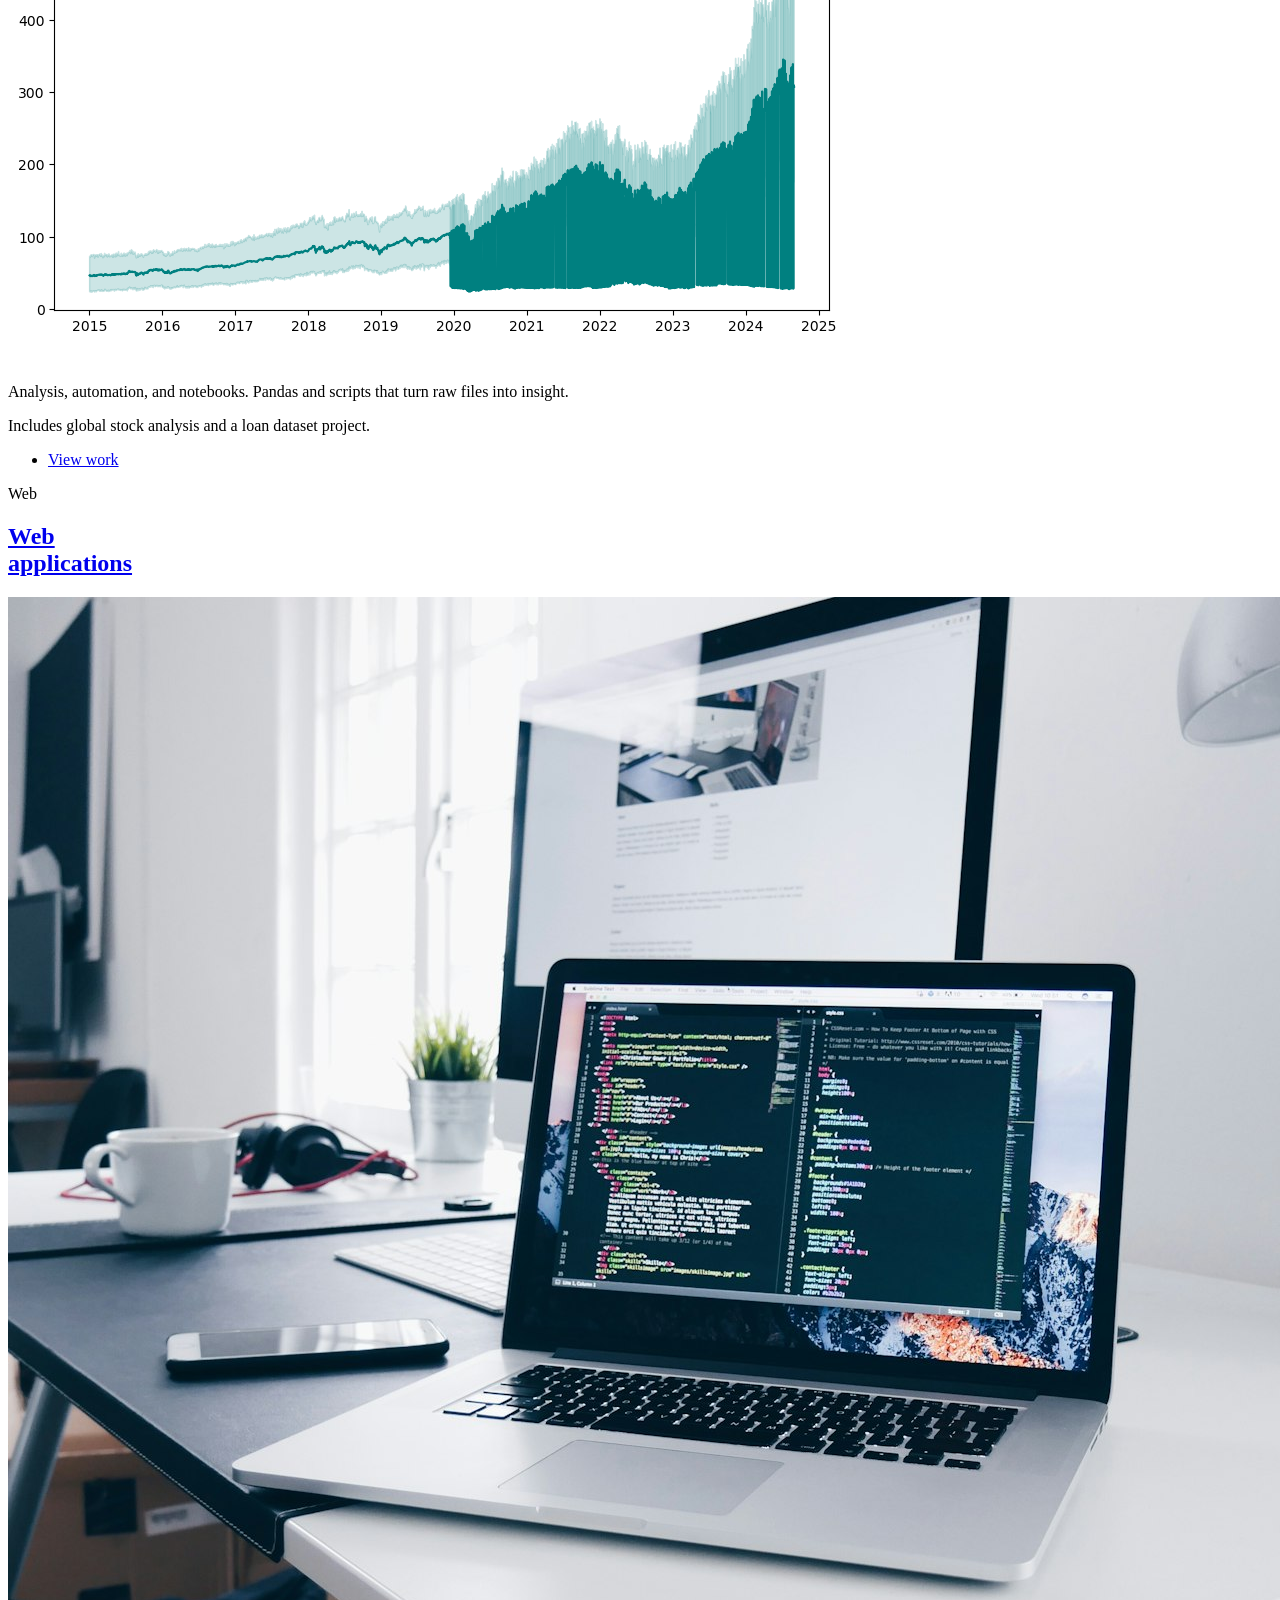
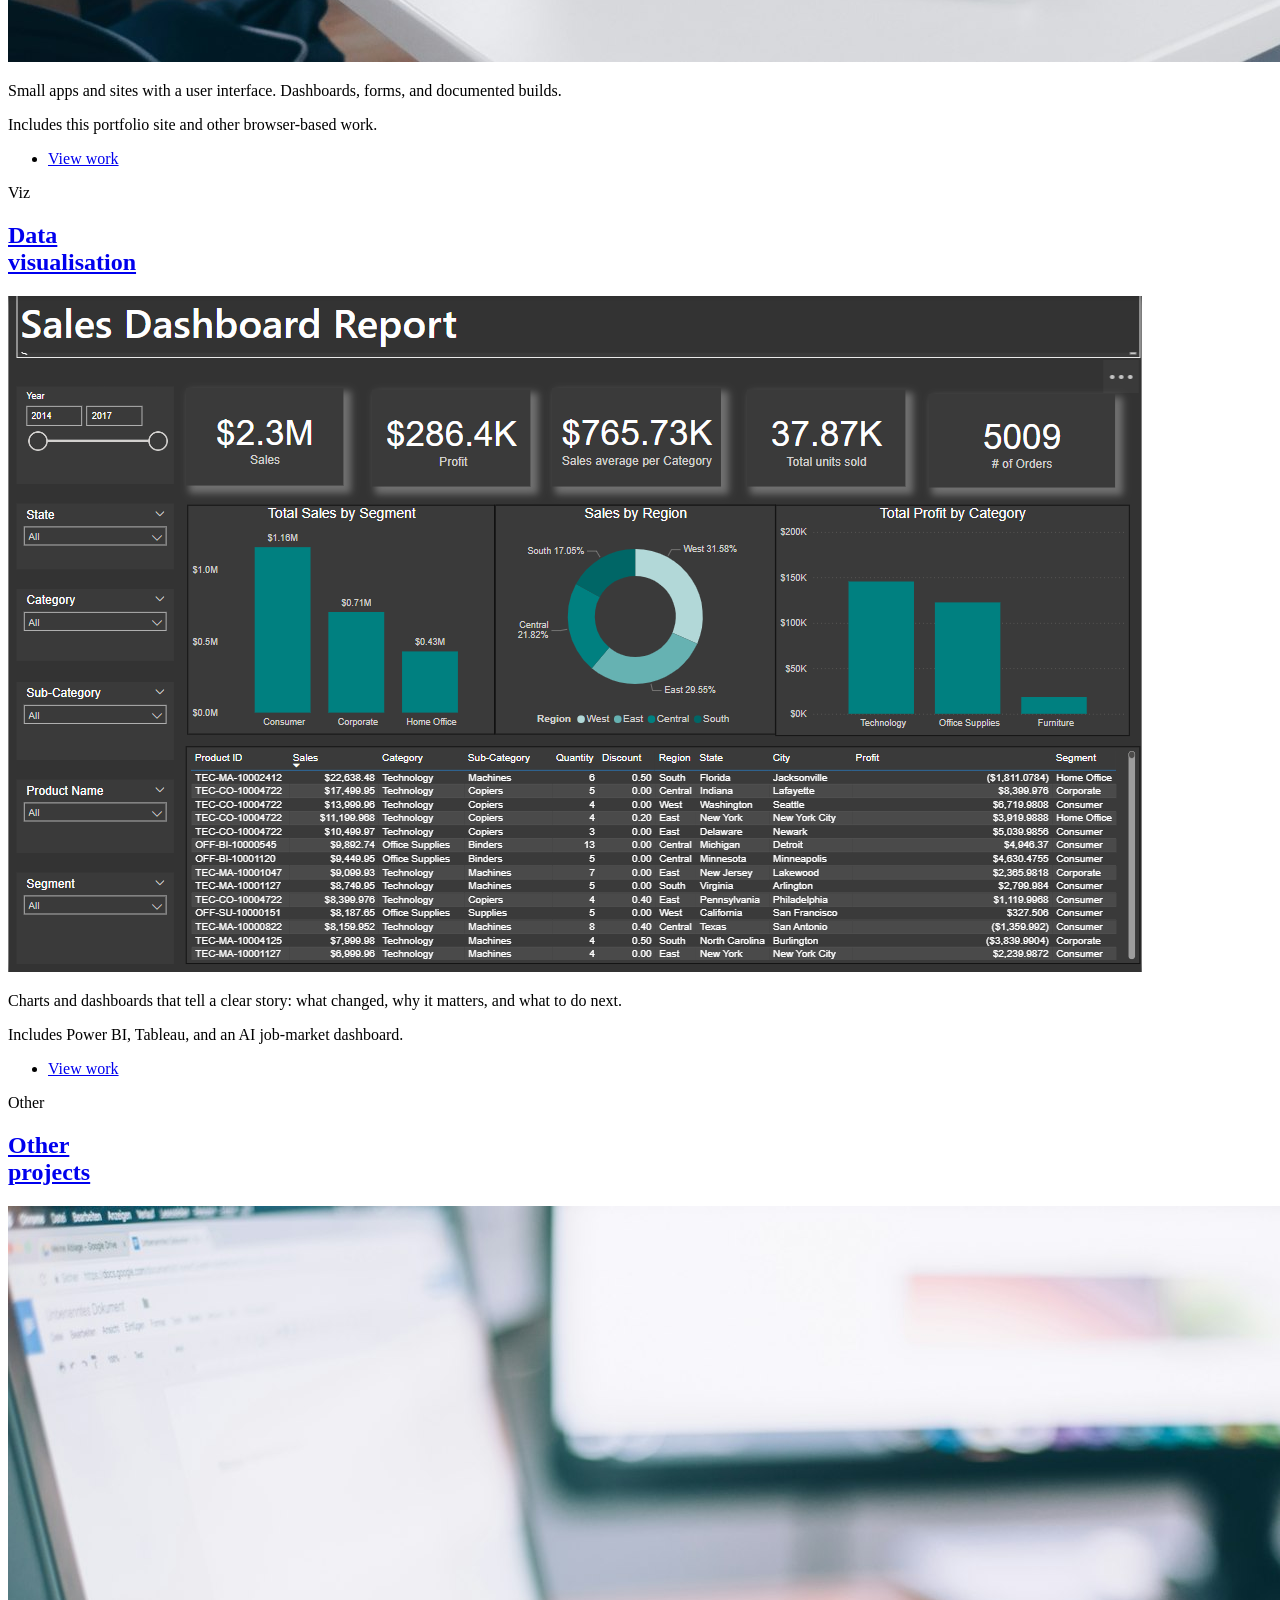
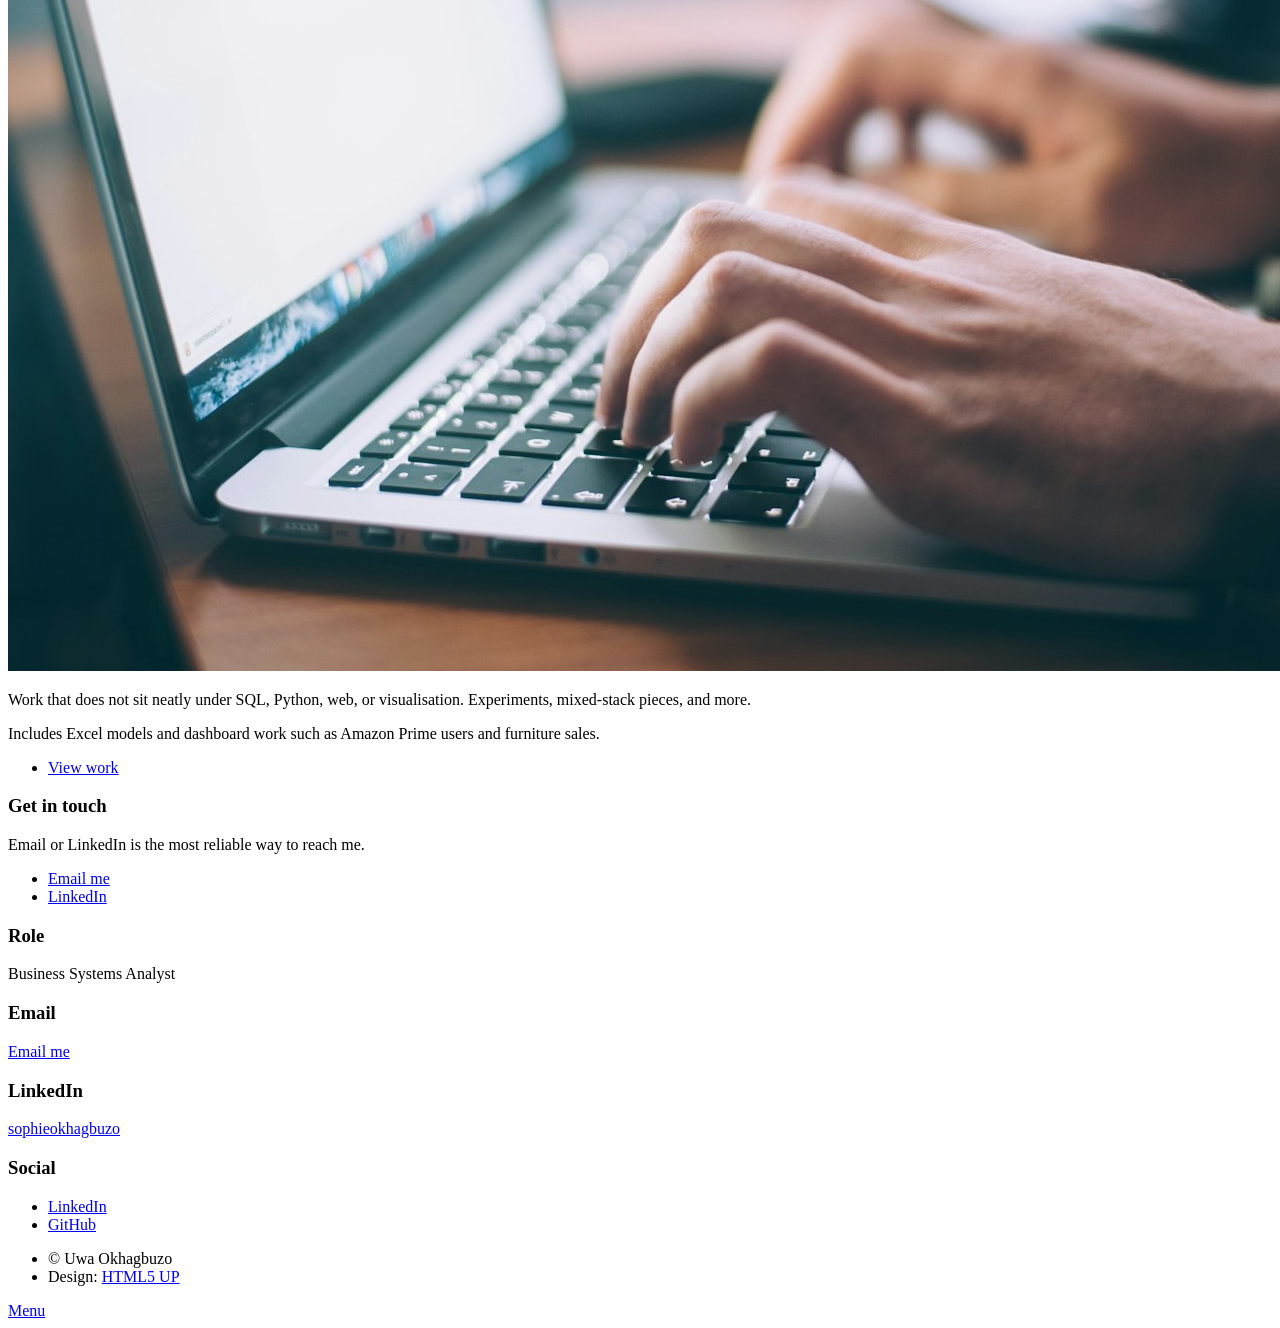
==== commit 13efe77f: "Show Power BI and notebook screenshots on the project pages Co-authored-by: Cursor <cursoragent@curs" ====
--- a/index.html
+++ b/index.html
@@ -11,18 +11,18 @@
 		<meta name="viewport" content="width=device-width, initial-scale=1, user-scalable=no" />
 		<meta name="description" content="Portfolio of Uwa Okhagbuzo, Business Systems Analyst. Requirements, data, and delivery — SQL, Python, Power BI, and Tableau." />
 		<meta name="author" content="Uwa Okhagbuzo" />
-		<link rel="canonical" href="https://sophieokhagbuzo.github.io/uwaokhagbuzo.com/" />
+		<link rel="canonical" href="https://sophieokhagbuzo.github.io/" />
 		<link rel="icon" href="favicon.svg" type="image/svg+xml" />
 		<meta property="og:title" content="Uwa Okhagbuzo | Portfolio" />
 		<meta property="og:description" content="Business Systems Analyst. Requirements, data, and delivery — SQL, Python, Power BI, and Tableau." />
 		<meta property="og:type" content="website" />
-		<meta property="og:url" content="https://sophieokhagbuzo.github.io/uwaokhagbuzo.com/" />
-		<meta property="og:image" content="https://sophieokhagbuzo.github.io/uwaokhagbuzo.com/images/pic01.jpg" />
+		<meta property="og:url" content="https://sophieokhagbuzo.github.io/" />
+		<meta property="og:image" content="https://sophieokhagbuzo.github.io/images/pic01.jpg" />
 		<meta property="og:site_name" content="Uwa Okhagbuzo" />
 		<meta name="twitter:card" content="summary_large_image" />
 		<meta name="twitter:title" content="Uwa Okhagbuzo | Portfolio" />
 		<meta name="twitter:description" content="Business Systems Analyst. Requirements, data, and delivery — SQL, Python, Power BI, and Tableau." />
-		<meta name="twitter:image" content="https://sophieokhagbuzo.github.io/uwaokhagbuzo.com/images/pic01.jpg" />
+		<meta name="twitter:image" content="https://sophieokhagbuzo.github.io/images/pic01.jpg" />
 		<link rel="stylesheet" href="assets/css/main.css" />
 		<noscript><link rel="stylesheet" href="assets/css/noscript.css" /></noscript>
 	</head>
@@ -113,7 +113,7 @@
 										<h2><a href="python.html">Python<br />
 										projects</a></h2>
 									</header>
-									<a href="python.html" class="image fit"><img src="images/pic03.jpg" alt="Python projects" /></a>
+									<a href="python.html" class="image fit"><img src="images/notebook-stocks-01.png" alt="Python stock analysis chart" /></a>
 									<p>Analysis, automation, and notebooks. Pandas and scripts that turn raw files into insight.</p>
 									<p>Includes global stock analysis and a loan dataset project.</p>
 									<ul class="actions special">
@@ -139,7 +139,7 @@
 										<h2><a href="viz.html">Data<br />
 										visualisation</a></h2>
 									</header>
-									<a href="viz.html" class="image fit"><img src="images/pic05.jpg" alt="Data visualisation projects" /></a>
+									<a href="viz.html" class="image fit"><img src="images/powerbi-sales.png" alt="Power BI sales dashboard" /></a>
 									<p>Charts and dashboards that tell a clear story: what changed, why it matters, and what to do next.</p>
 									<p>Includes Power BI, Tableau, and an AI job-market dashboard.</p>
 									<ul class="actions special">
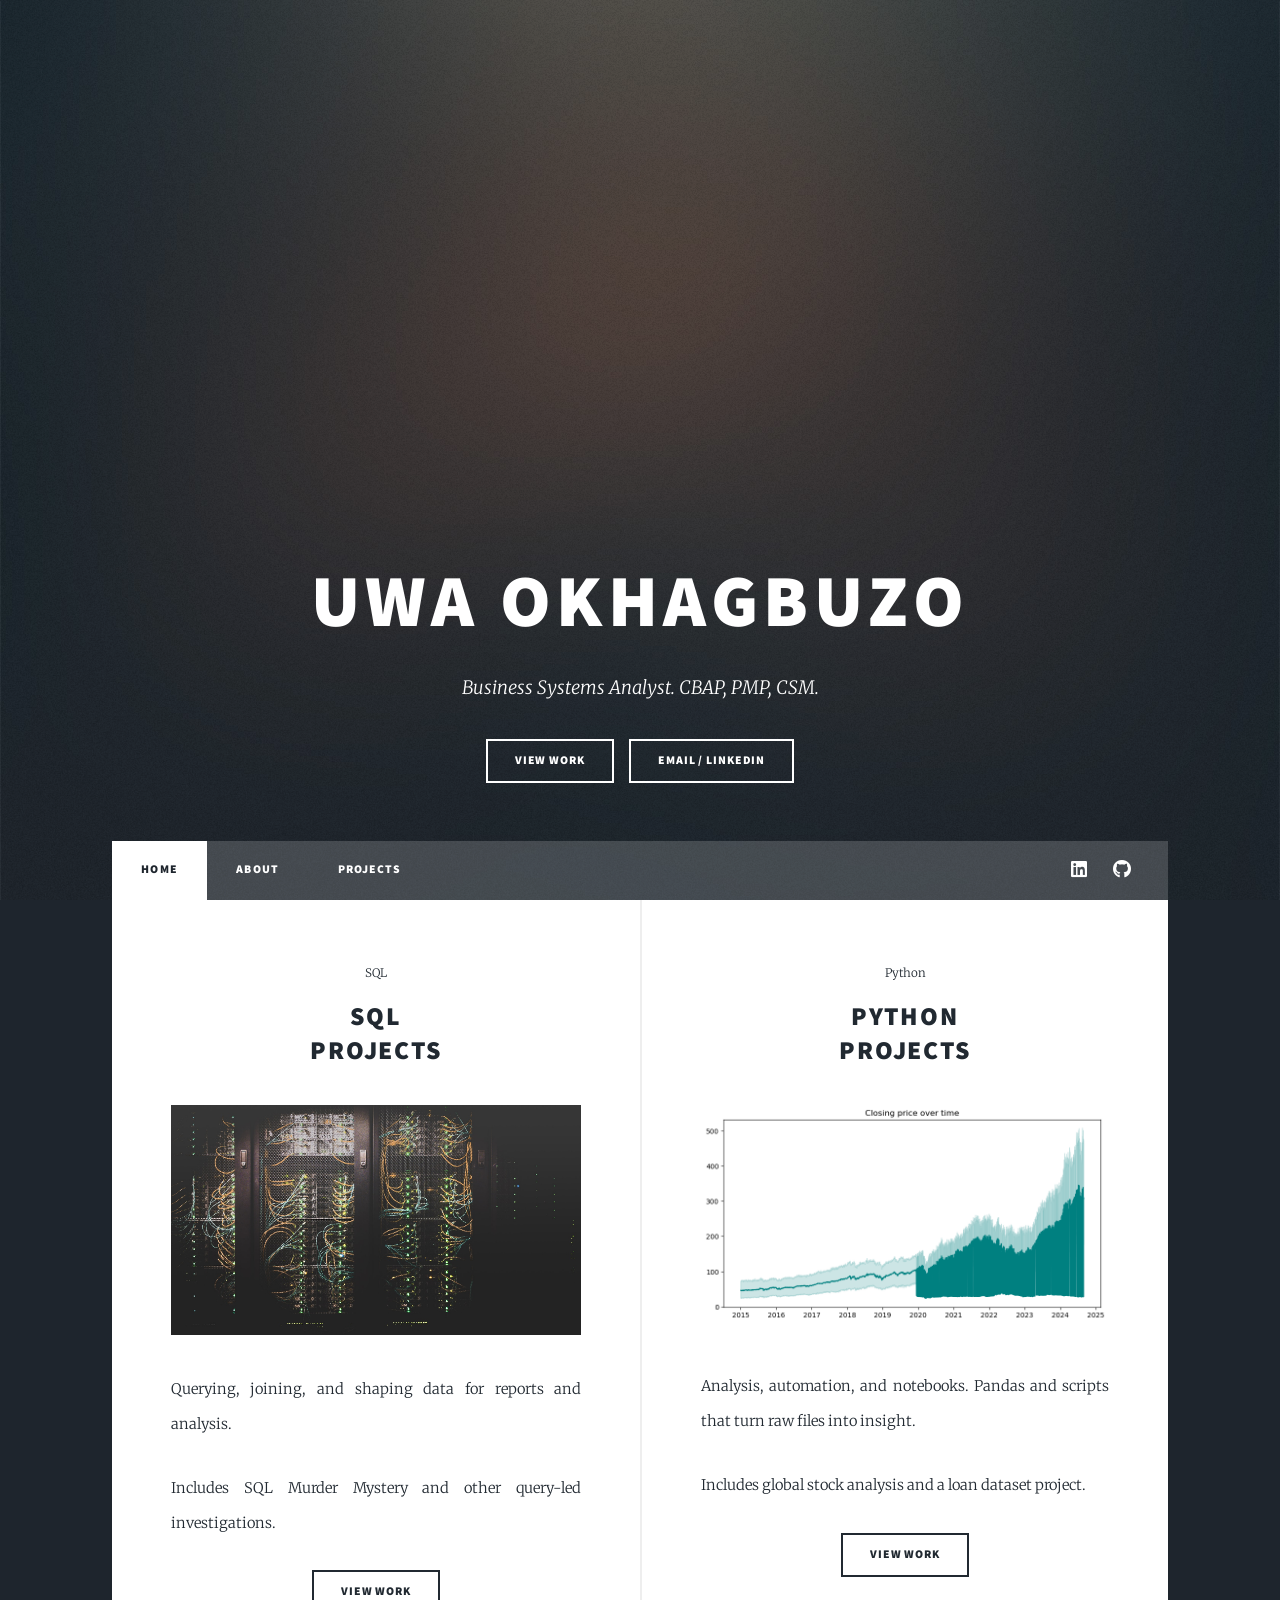
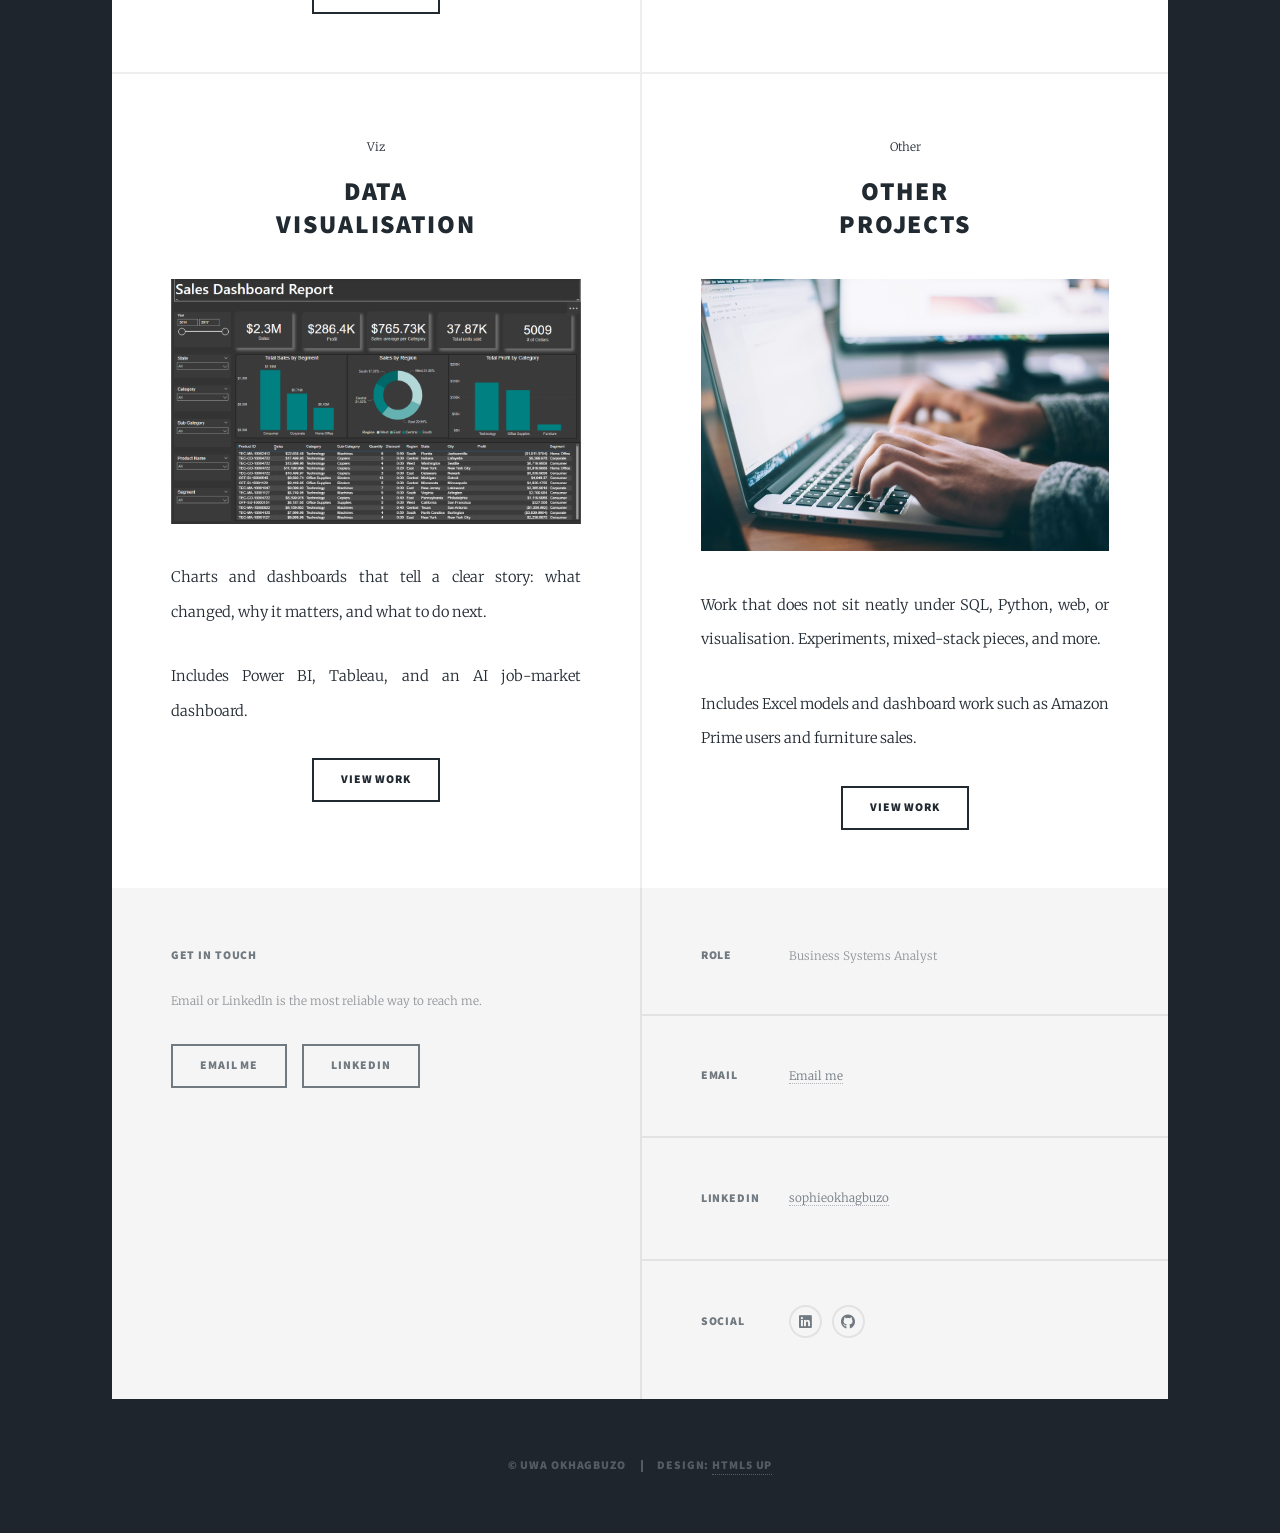
==== commit 3be59464: "Tighten the homepage and About page so visitors land on work first with a real portrait. Co-authored" ====
--- a/index.html
+++ b/index.html
@@ -8,7 +8,7 @@
 	<head>
 		<title>Uwa Okhagbuzo | Portfolio</title>
 		<meta charset="utf-8" />
-		<meta name="viewport" content="width=device-width, initial-scale=1, user-scalable=no" />
+		<meta name="viewport" content="width=device-width, initial-scale=1" />
 		<meta name="description" content="Portfolio of Uwa Okhagbuzo, Business Systems Analyst. Requirements, data, and delivery — SQL, Python, Power BI, and Tableau." />
 		<meta name="author" content="Uwa Okhagbuzo" />
 		<link rel="canonical" href="https://sophieokhagbuzo.github.io/" />
@@ -17,12 +17,12 @@
 		<meta property="og:description" content="Business Systems Analyst. Requirements, data, and delivery — SQL, Python, Power BI, and Tableau." />
 		<meta property="og:type" content="website" />
 		<meta property="og:url" content="https://sophieokhagbuzo.github.io/" />
-		<meta property="og:image" content="https://sophieokhagbuzo.github.io/images/pic01.jpg" />
+		<meta property="og:image" content="https://sophieokhagbuzo.github.io/images/portrait.jpg" />
 		<meta property="og:site_name" content="Uwa Okhagbuzo" />
 		<meta name="twitter:card" content="summary_large_image" />
 		<meta name="twitter:title" content="Uwa Okhagbuzo | Portfolio" />
 		<meta name="twitter:description" content="Business Systems Analyst. Requirements, data, and delivery — SQL, Python, Power BI, and Tableau." />
-		<meta name="twitter:image" content="https://sophieokhagbuzo.github.io/images/pic01.jpg" />
+		<meta name="twitter:image" content="https://sophieokhagbuzo.github.io/images/portrait.jpg" />
 		<link rel="stylesheet" href="assets/css/main.css" />
 		<noscript><link rel="stylesheet" href="assets/css/noscript.css" /></noscript>
 	</head>
@@ -33,13 +33,11 @@
 
 				<!-- Intro -->
 					<div id="intro">
-						<h1>Uwa Okhagbuzo's <br />
-						Portfolio</h1>
-						<p>Business Systems Analyst. Bridging Business, data and technology to build better solutions.<br />
-						CBAP, PMP and CSM. Requirements, data and delivery.<br />
-						<a href="https://github.com/SophieOkhagbuzo">GitHub</a> · <a href="https://www.linkedin.com/in/sophieokhagbuzo">LinkedIn</a></p>
+						<h1>Uwa Okhagbuzo</h1>
+						<p>Business Systems Analyst. CBAP, PMP, CSM.</p>
 						<ul class="actions">
-							<li><a href="#header" class="button icon solid solo fa-arrow-down scrolly">Continue</a></li>
+							<li><a href="#projects" class="button scrolly">View work</a></li>
+							<li><a href="#footer" class="button scrolly">Email / LinkedIn</a></li>
 						</ul>
 					</div>
 
@@ -63,34 +61,6 @@
 
 				<!-- Main -->
 					<div id="main">
-
-						<!-- Featured Post -->
-							<article class="post featured">
-								<header class="major">
-									<span class="date">About</span>
-									<h2><a href="about.html">A brief overview<br />
-									about myself</a></h2>
-									<p>Hi everyone. I am a Business Systems Analyst. I specialize in requirements analysis, process improvement, data analysis, system integration, APIs, databases and solution documentation.</p>
-									<p>I bring 10+ years of analysis experience, a certified data-analysis toolkit (SQL, Python, Power BI, Tableau), and a habit of turning ambiguous needs into clear requirements and measurable outcomes.</p>
-								</header>
-								<a href="about.html" class="image main"><img src="images/pic01.jpg" alt="About Uwa Okhagbuzo" /></a>
-								<ul class="actions special">
-									<li><a href="about.html" class="button large">Read more</a></li>
-								</ul>
-							</article>
-
-						<!-- Highlights -->
-							<section>
-								<header class="major">
-									<h2>What I bring</h2>
-								</header>
-								<p>Senior business analysis with a hands-on data toolkit: requirements (HLRs, DLRs, user stories, BRDs), process mapping, SQL and Python, Power BI and Tableau, and Agile delivery.</p>
-								<ul>
-									<li><strong>Certifications</strong> — CBAP, PMP, CSM, Advanced Data Analysis, Azure Fundamentals, IFRS</li>
-									<li><strong>Focus</strong> — Digital transformation, reporting and insights, integrations, and solution documentation</li>
-									<li><strong>Education</strong> — MSc International Management; BSc (Hons) Accounting and Finance</li>
-								</ul>
-							</section>
 
 						<!-- Posts -->
 							<section class="posts" id="projects">
@@ -118,19 +88,6 @@
 									<p>Includes global stock analysis and a loan dataset project.</p>
 									<ul class="actions special">
 										<li><a href="python.html" class="button">View work</a></li>
-									</ul>
-								</article>
-								<article>
-									<header>
-										<span class="date">Web</span>
-										<h2><a href="web.html">Web<br />
-										applications</a></h2>
-									</header>
-									<a href="web.html" class="image fit"><img src="images/pic04.jpg" alt="Web application projects" /></a>
-									<p>Small apps and sites with a user interface. Dashboards, forms, and documented builds.</p>
-									<p>Includes this portfolio site and other browser-based work.</p>
-									<ul class="actions special">
-										<li><a href="web.html" class="button">View work</a></li>
 									</ul>
 								</article>
 								<article>
--- a/assets/css/main.css
+++ b/assets/css/main.css
@@ -1,10 +1,10 @@
 @import url(fontawesome-all.min.css);
 @import url("https://fonts.googleapis.com/css?family=Merriweather:300,700,300italic,700italic|Source+Sans+Pro:900");
 
-/*
-	Massively by HTML5 UP
-	html5up.net | @ajlkn
-	Free for personal and commercial use under the CCA 3.0 license (html5up.net/license)
+/*
+	Massively by HTML5 UP
+	html5up.net | @ajlkn
+	Free for personal and commercial use under the CCA 3.0 license (html5up.net/license)
 */
 
 html, body, div, span, applet, object,
@@ -4686,4 +4686,16 @@
 			visibility: visible;
 		}
 
-	}+	}
+
+	.image.portrait {
+		text-align: center;
+	}
+
+		.image.portrait img {
+			width: auto;
+			max-width: 100%;
+			max-height: 28rem;
+			margin: 0 auto;
+			display: block;
+		}
